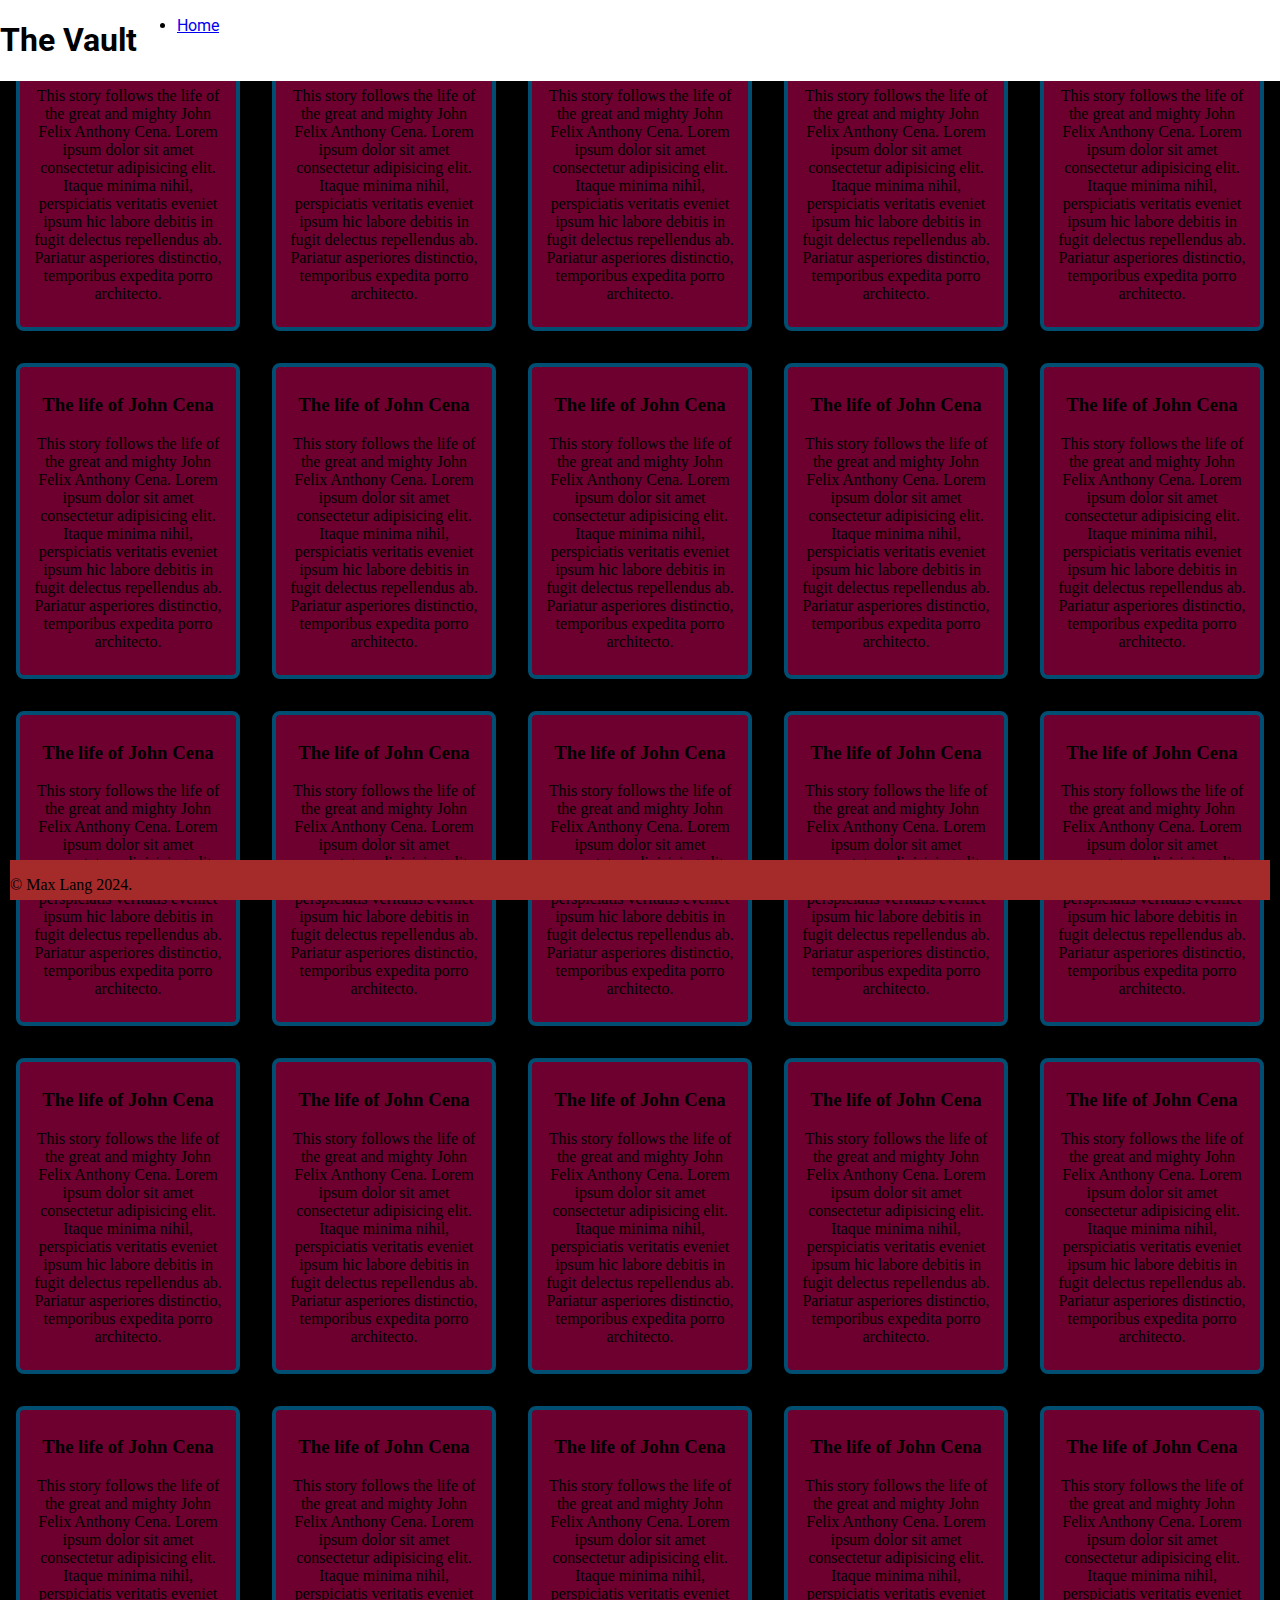
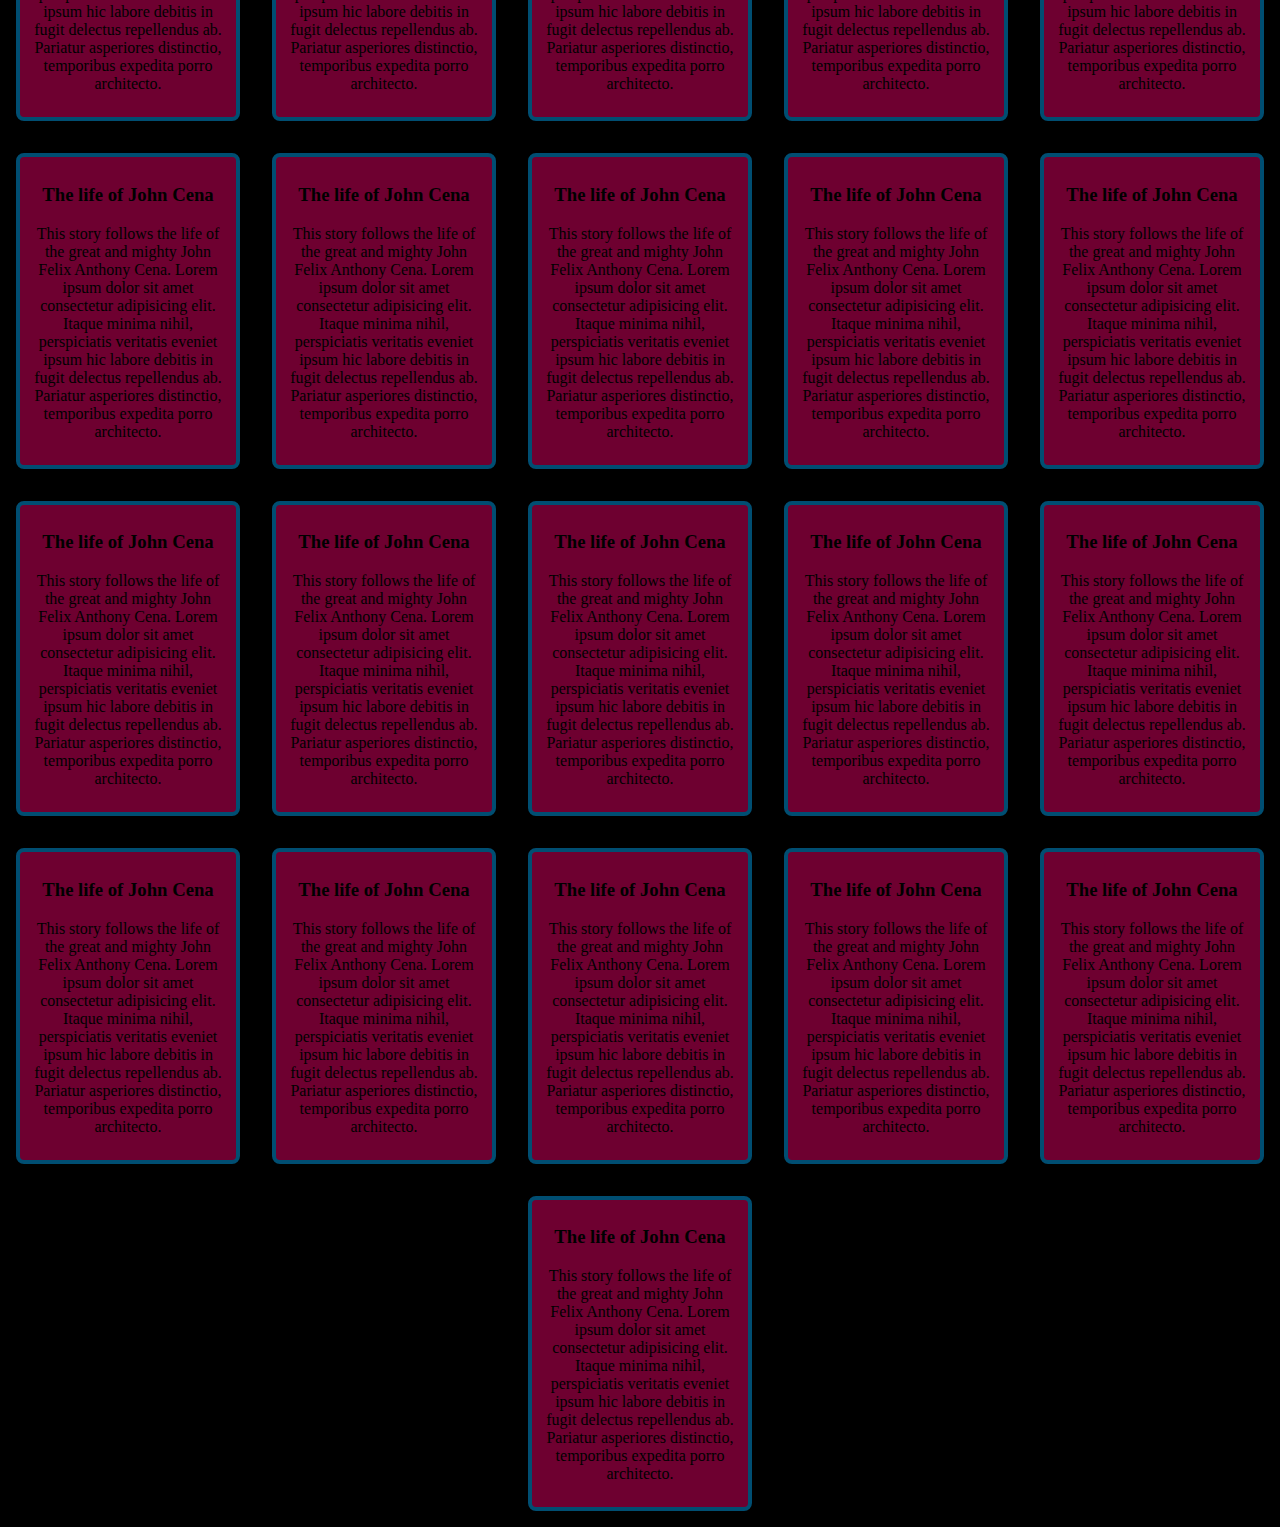
==== index.html @ 9f56d6c8 "SaveBot commit at 2024-07-19 13:29:18" ====
<!DOCTYPE html>
<html lang="en">
<head>
    <title>The Vault</title>
    <!--Favicon-->
    <link rel="icon" type="image/x-icon" href="favicon/favicon.ico">
    <!--CSS-->
    <link rel="stylesheet" type="text/css" href="style.css">
    <!--Javascript-->
    <script src="script.js"></script>

    <meta charset="UTF-8">
    <meta name="viewport" content="width=device-width, initial-scale=1.0">
    <!--Font stuff-->
    <link rel="preconnect" href="https://fonts.googleapis.com">
    <link rel="preconnect" href="https://fonts.gstatic.com" crossorigin>
    <link href="https://fonts.googleapis.com/css2?family=Roboto:ital,wght@0,100;0,300;0,400;0,500;0,700;0,900;1,100;1,300;1,400;1,500;1,700;1,900&display=swap" rel="stylesheet">
</head>
<body>
    <header id="header">
        <h1>The Vault</h1>
        <nav>
            <ul>
                <li><a href="#">Home</a></li>
            </ul>
        </nav>
    </header>
    <main>
        <div class="cover-container">
            <div class="cover">
                <h3>The life of John Cena</h3>
                <p>This story follows the life of the great and mighty John Felix Anthony Cena. Lorem ipsum dolor sit amet consectetur adipisicing elit. Itaque minima nihil, perspiciatis veritatis eveniet ipsum hic labore debitis in fugit delectus repellendus ab. Pariatur asperiores distinctio, temporibus expedita porro architecto.</p>
            </div>
            <div class="cover">
                <h3>The life of John Cena</h3>
                <p>This story follows the life of the great and mighty John Felix Anthony Cena. Lorem ipsum dolor sit amet consectetur adipisicing elit. Itaque minima nihil, perspiciatis veritatis eveniet ipsum hic labore debitis in fugit delectus repellendus ab. Pariatur asperiores distinctio, temporibus expedita porro architecto.</p>
            </div>
            <div class="cover">
                <h3>The life of John Cena</h3>
                <p>This story follows the life of the great and mighty John Felix Anthony Cena. Lorem ipsum dolor sit amet consectetur adipisicing elit. Itaque minima nihil, perspiciatis veritatis eveniet ipsum hic labore debitis in fugit delectus repellendus ab. Pariatur asperiores distinctio, temporibus expedita porro architecto.</p>
            </div>
            <div class="cover">
                <h3>The life of John Cena</h3>
                <p>This story follows the life of the great and mighty John Felix Anthony Cena. Lorem ipsum dolor sit amet consectetur adipisicing elit. Itaque minima nihil, perspiciatis veritatis eveniet ipsum hic labore debitis in fugit delectus repellendus ab. Pariatur asperiores distinctio, temporibus expedita porro architecto.</p>
            </div>
            <div class="cover">
                <h3>The life of John Cena</h3>
                <p>This story follows the life of the great and mighty John Felix Anthony Cena. Lorem ipsum dolor sit amet consectetur adipisicing elit. Itaque minima nihil, perspiciatis veritatis eveniet ipsum hic labore debitis in fugit delectus repellendus ab. Pariatur asperiores distinctio, temporibus expedita porro architecto.</p>
            </div>
            <div class="cover">
                <h3>The life of John Cena</h3>
                <p>This story follows the life of the great and mighty John Felix Anthony Cena. Lorem ipsum dolor sit amet consectetur adipisicing elit. Itaque minima nihil, perspiciatis veritatis eveniet ipsum hic labore debitis in fugit delectus repellendus ab. Pariatur asperiores distinctio, temporibus expedita porro architecto.</p>
            </div>
            <div class="cover">
                <h3>The life of John Cena</h3>
                <p>This story follows the life of the great and mighty John Felix Anthony Cena. Lorem ipsum dolor sit amet consectetur adipisicing elit. Itaque minima nihil, perspiciatis veritatis eveniet ipsum hic labore debitis in fugit delectus repellendus ab. Pariatur asperiores distinctio, temporibus expedita porro architecto.</p>
            </div>
            <div class="cover">
                <h3>The life of John Cena</h3>
                <p>This story follows the life of the great and mighty John Felix Anthony Cena. Lorem ipsum dolor sit amet consectetur adipisicing elit. Itaque minima nihil, perspiciatis veritatis eveniet ipsum hic labore debitis in fugit delectus repellendus ab. Pariatur asperiores distinctio, temporibus expedita porro architecto.</p>
            </div>
            <div class="cover">
                <h3>The life of John Cena</h3>
                <p>This story follows the life of the great and mighty John Felix Anthony Cena. Lorem ipsum dolor sit amet consectetur adipisicing elit. Itaque minima nihil, perspiciatis veritatis eveniet ipsum hic labore debitis in fugit delectus repellendus ab. Pariatur asperiores distinctio, temporibus expedita porro architecto.</p>
            </div>
            <div class="cover">
                <h3>The life of John Cena</h3>
                <p>This story follows the life of the great and mighty John Felix Anthony Cena. Lorem ipsum dolor sit amet consectetur adipisicing elit. Itaque minima nihil, perspiciatis veritatis eveniet ipsum hic labore debitis in fugit delectus repellendus ab. Pariatur asperiores distinctio, temporibus expedita porro architecto.</p>
            </div>
            <div class="cover">
                <h3>The life of John Cena</h3>
                <p>This story follows the life of the great and mighty John Felix Anthony Cena. Lorem ipsum dolor sit amet consectetur adipisicing elit. Itaque minima nihil, perspiciatis veritatis eveniet ipsum hic labore debitis in fugit delectus repellendus ab. Pariatur asperiores distinctio, temporibus expedita porro architecto.</p>
            </div>
            <div class="cover">
                <h3>The life of John Cena</h3>
                <p>This story follows the life of the great and mighty John Felix Anthony Cena. Lorem ipsum dolor sit amet consectetur adipisicing elit. Itaque minima nihil, perspiciatis veritatis eveniet ipsum hic labore debitis in fugit delectus repellendus ab. Pariatur asperiores distinctio, temporibus expedita porro architecto.</p>
            </div>
            <div class="cover">
                <h3>The life of John Cena</h3>
                <p>This story follows the life of the great and mighty John Felix Anthony Cena. Lorem ipsum dolor sit amet consectetur adipisicing elit. Itaque minima nihil, perspiciatis veritatis eveniet ipsum hic labore debitis in fugit delectus repellendus ab. Pariatur asperiores distinctio, temporibus expedita porro architecto.</p>
            </div>
            <div class="cover">
                <h3>The life of John Cena</h3>
                <p>This story follows the life of the great and mighty John Felix Anthony Cena. Lorem ipsum dolor sit amet consectetur adipisicing elit. Itaque minima nihil, perspiciatis veritatis eveniet ipsum hic labore debitis in fugit delectus repellendus ab. Pariatur asperiores distinctio, temporibus expedita porro architecto.</p>
            </div>
            <div class="cover">
                <h3>The life of John Cena</h3>
                <p>This story follows the life of the great and mighty John Felix Anthony Cena. Lorem ipsum dolor sit amet consectetur adipisicing elit. Itaque minima nihil, perspiciatis veritatis eveniet ipsum hic labore debitis in fugit delectus repellendus ab. Pariatur asperiores distinctio, temporibus expedita porro architecto.</p>
            </div>
            <div class="cover">
                <h3>The life of John Cena</h3>
                <p>This story follows the life of the great and mighty John Felix Anthony Cena. Lorem ipsum dolor sit amet consectetur adipisicing elit. Itaque minima nihil, perspiciatis veritatis eveniet ipsum hic labore debitis in fugit delectus repellendus ab. Pariatur asperiores distinctio, temporibus expedita porro architecto.</p>
            </div>
            <div class="cover">
                <h3>The life of John Cena</h3>
                <p>This story follows the life of the great and mighty John Felix Anthony Cena. Lorem ipsum dolor sit amet consectetur adipisicing elit. Itaque minima nihil, perspiciatis veritatis eveniet ipsum hic labore debitis in fugit delectus repellendus ab. Pariatur asperiores distinctio, temporibus expedita porro architecto.</p>
            </div>
            <div class="cover">
                <h3>The life of John Cena</h3>
                <p>This story follows the life of the great and mighty John Felix Anthony Cena. Lorem ipsum dolor sit amet consectetur adipisicing elit. Itaque minima nihil, perspiciatis veritatis eveniet ipsum hic labore debitis in fugit delectus repellendus ab. Pariatur asperiores distinctio, temporibus expedita porro architecto.</p>
            </div>
            <div class="cover">
                <h3>The life of John Cena</h3>
                <p>This story follows the life of the great and mighty John Felix Anthony Cena. Lorem ipsum dolor sit amet consectetur adipisicing elit. Itaque minima nihil, perspiciatis veritatis eveniet ipsum hic labore debitis in fugit delectus repellendus ab. Pariatur asperiores distinctio, temporibus expedita porro architecto.</p>
            </div>
            <div class="cover">
                <h3>The life of John Cena</h3>
                <p>This story follows the life of the great and mighty John Felix Anthony Cena. Lorem ipsum dolor sit amet consectetur adipisicing elit. Itaque minima nihil, perspiciatis veritatis eveniet ipsum hic labore debitis in fugit delectus repellendus ab. Pariatur asperiores distinctio, temporibus expedita porro architecto.</p>
            </div>
            <div class="cover">
                <h3>The life of John Cena</h3>
                <p>This story follows the life of the great and mighty John Felix Anthony Cena. Lorem ipsum dolor sit amet consectetur adipisicing elit. Itaque minima nihil, perspiciatis veritatis eveniet ipsum hic labore debitis in fugit delectus repellendus ab. Pariatur asperiores distinctio, temporibus expedita porro architecto.</p>
            </div>
            <div class="cover">
                <h3>The life of John Cena</h3>
                <p>This story follows the life of the great and mighty John Felix Anthony Cena. Lorem ipsum dolor sit amet consectetur adipisicing elit. Itaque minima nihil, perspiciatis veritatis eveniet ipsum hic labore debitis in fugit delectus repellendus ab. Pariatur asperiores distinctio, temporibus expedita porro architecto.</p>
            </div>
            <div class="cover">
                <h3>The life of John Cena</h3>
                <p>This story follows the life of the great and mighty John Felix Anthony Cena. Lorem ipsum dolor sit amet consectetur adipisicing elit. Itaque minima nihil, perspiciatis veritatis eveniet ipsum hic labore debitis in fugit delectus repellendus ab. Pariatur asperiores distinctio, temporibus expedita porro architecto.</p>
            </div>
            <div class="cover">
                <h3>The life of John Cena</h3>
                <p>This story follows the life of the great and mighty John Felix Anthony Cena. Lorem ipsum dolor sit amet consectetur adipisicing elit. Itaque minima nihil, perspiciatis veritatis eveniet ipsum hic labore debitis in fugit delectus repellendus ab. Pariatur asperiores distinctio, temporibus expedita porro architecto.</p>
            </div>
            <div class="cover">
                <h3>The life of John Cena</h3>
                <p>This story follows the life of the great and mighty John Felix Anthony Cena. Lorem ipsum dolor sit amet consectetur adipisicing elit. Itaque minima nihil, perspiciatis veritatis eveniet ipsum hic labore debitis in fugit delectus repellendus ab. Pariatur asperiores distinctio, temporibus expedita porro architecto.</p>
            </div>
            <div class="cover">
                <h3>The life of John Cena</h3>
                <p>This story follows the life of the great and mighty John Felix Anthony Cena. Lorem ipsum dolor sit amet consectetur adipisicing elit. Itaque minima nihil, perspiciatis veritatis eveniet ipsum hic labore debitis in fugit delectus repellendus ab. Pariatur asperiores distinctio, temporibus expedita porro architecto.</p>
            </div>
            <div class="cover">
                <h3>The life of John Cena</h3>
                <p>This story follows the life of the great and mighty John Felix Anthony Cena. Lorem ipsum dolor sit amet consectetur adipisicing elit. Itaque minima nihil, perspiciatis veritatis eveniet ipsum hic labore debitis in fugit delectus repellendus ab. Pariatur asperiores distinctio, temporibus expedita porro architecto.</p>
            </div>
            <div class="cover">
                <h3>The life of John Cena</h3>
                <p>This story follows the life of the great and mighty John Felix Anthony Cena. Lorem ipsum dolor sit amet consectetur adipisicing elit. Itaque minima nihil, perspiciatis veritatis eveniet ipsum hic labore debitis in fugit delectus repellendus ab. Pariatur asperiores distinctio, temporibus expedita porro architecto.</p>
            </div>
            <div class="cover">
                <h3>The life of John Cena</h3>
                <p>This story follows the life of the great and mighty John Felix Anthony Cena. Lorem ipsum dolor sit amet consectetur adipisicing elit. Itaque minima nihil, perspiciatis veritatis eveniet ipsum hic labore debitis in fugit delectus repellendus ab. Pariatur asperiores distinctio, temporibus expedita porro architecto.</p>
            </div>
            <div class="cover">
                <h3>The life of John Cena</h3>
                <p>This story follows the life of the great and mighty John Felix Anthony Cena. Lorem ipsum dolor sit amet consectetur adipisicing elit. Itaque minima nihil, perspiciatis veritatis eveniet ipsum hic labore debitis in fugit delectus repellendus ab. Pariatur asperiores distinctio, temporibus expedita porro architecto.</p>
            </div>
            <div class="cover">
                <h3>The life of John Cena</h3>
                <p>This story follows the life of the great and mighty John Felix Anthony Cena. Lorem ipsum dolor sit amet consectetur adipisicing elit. Itaque minima nihil, perspiciatis veritatis eveniet ipsum hic labore debitis in fugit delectus repellendus ab. Pariatur asperiores distinctio, temporibus expedita porro architecto.</p>
            </div>
            <div class="cover">
                <h3>The life of John Cena</h3>
                <p>This story follows the life of the great and mighty John Felix Anthony Cena. Lorem ipsum dolor sit amet consectetur adipisicing elit. Itaque minima nihil, perspiciatis veritatis eveniet ipsum hic labore debitis in fugit delectus repellendus ab. Pariatur asperiores distinctio, temporibus expedita porro architecto.</p>
            </div>
            <div class="cover">
                <h3>The life of John Cena</h3>
                <p>This story follows the life of the great and mighty John Felix Anthony Cena. Lorem ipsum dolor sit amet consectetur adipisicing elit. Itaque minima nihil, perspiciatis veritatis eveniet ipsum hic labore debitis in fugit delectus repellendus ab. Pariatur asperiores distinctio, temporibus expedita porro architecto.</p>
            </div>
            <div class="cover">
                <h3>The life of John Cena</h3>
                <p>This story follows the life of the great and mighty John Felix Anthony Cena. Lorem ipsum dolor sit amet consectetur adipisicing elit. Itaque minima nihil, perspiciatis veritatis eveniet ipsum hic labore debitis in fugit delectus repellendus ab. Pariatur asperiores distinctio, temporibus expedita porro architecto.</p>
            </div>
            <div class="cover">
                <h3>The life of John Cena</h3>
                <p>This story follows the life of the great and mighty John Felix Anthony Cena. Lorem ipsum dolor sit amet consectetur adipisicing elit. Itaque minima nihil, perspiciatis veritatis eveniet ipsum hic labore debitis in fugit delectus repellendus ab. Pariatur asperiores distinctio, temporibus expedita porro architecto.</p>
            </div>
            <div class="cover">
                <h3>The life of John Cena</h3>
                <p>This story follows the life of the great and mighty John Felix Anthony Cena. Lorem ipsum dolor sit amet consectetur adipisicing elit. Itaque minima nihil, perspiciatis veritatis eveniet ipsum hic labore debitis in fugit delectus repellendus ab. Pariatur asperiores distinctio, temporibus expedita porro architecto.</p>
            </div>
            <div class="cover">
                <h3>The life of John Cena</h3>
                <p>This story follows the life of the great and mighty John Felix Anthony Cena. Lorem ipsum dolor sit amet consectetur adipisicing elit. Itaque minima nihil, perspiciatis veritatis eveniet ipsum hic labore debitis in fugit delectus repellendus ab. Pariatur asperiores distinctio, temporibus expedita porro architecto.</p>
            </div>
            <div class="cover">
                <h3>The life of John Cena</h3>
                <p>This story follows the life of the great and mighty John Felix Anthony Cena. Lorem ipsum dolor sit amet consectetur adipisicing elit. Itaque minima nihil, perspiciatis veritatis eveniet ipsum hic labore debitis in fugit delectus repellendus ab. Pariatur asperiores distinctio, temporibus expedita porro architecto.</p>
            </div>
            <div class="cover">
                <h3>The life of John Cena</h3>
                <p>This story follows the life of the great and mighty John Felix Anthony Cena. Lorem ipsum dolor sit amet consectetur adipisicing elit. Itaque minima nihil, perspiciatis veritatis eveniet ipsum hic labore debitis in fugit delectus repellendus ab. Pariatur asperiores distinctio, temporibus expedita porro architecto.</p>
            </div>
            <div class="cover">
                <h3>The life of John Cena</h3>
                <p>This story follows the life of the great and mighty John Felix Anthony Cena. Lorem ipsum dolor sit amet consectetur adipisicing elit. Itaque minima nihil, perspiciatis veritatis eveniet ipsum hic labore debitis in fugit delectus repellendus ab. Pariatur asperiores distinctio, temporibus expedita porro architecto.</p>
            </div>
            <div class="cover">
                <h3>The life of John Cena</h3>
                <p>This story follows the life of the great and mighty John Felix Anthony Cena. Lorem ipsum dolor sit amet consectetur adipisicing elit. Itaque minima nihil, perspiciatis veritatis eveniet ipsum hic labore debitis in fugit delectus repellendus ab. Pariatur asperiores distinctio, temporibus expedita porro architecto.</p>
            </div>

        </div>
    </main>
    <footer>
        <p>© Max Lang 2024.</p>
    </footer>
</body>
</html>
---- style.css ----
body {
    background-color: black;
}

header {
    color: rgb(0, 0, 0);
    background: white;
    width: 100%;
    display: flex;
    font-family: "Roboto", sans-serif;
    font-weight: 400;
    font-style: normal;
    position: fixed;
    z-index: 10;
    margin: 0;
    padding: 0;
}

body {
    margin: 0;
    padding: 0;
}

.sticky {
    top: 0;
    width: 100%;
}

.cover-container {
    display: flex;
    flex-wrap: wrap;
    justify-content: center;
}

.cover {
    position: relative;
    background-color: rgb(110, 0, 48);
    padding: 8px;
    border: 4px solid rgb(0, 78, 114);
    border-radius: 8px;
    text-align: center;
    width: 200px;
    margin: 16px;
}

footer {
    position: fixed;
    background-color: brown;
    bottom: 0;
    left: 10px;
    right: 10px;
    height: 2.5rem;
    margin: 0;
    padding: 0;
}




/* Font stuff */
.roboto-thin {
    font-family: "Roboto", sans-serif;
    font-weight: 100;
    font-style: normal;
}

.roboto-light {
    font-family: "Roboto", sans-serif;
    font-weight: 300;
    font-style: normal;
}

.roboto-regular {
    font-family: "Roboto", sans-serif;
    font-weight: 400;
    font-style: normal;
}

.roboto-medium {
    font-family: "Roboto", sans-serif;
    font-weight: 500;
    font-style: normal;
}

.roboto-bold {
    font-family: "Roboto", sans-serif;
    font-weight: 700;
    font-style: normal;
}

.roboto-black {
    font-family: "Roboto", sans-serif;
    font-weight: 900;
    font-style: normal;
}

.roboto-thin-italic {
    font-family: "Roboto", sans-serif;
    font-weight: 100;
    font-style: italic;
}

.roboto-light-italic {
    font-family: "Roboto", sans-serif;
    font-weight: 300;
    font-style: italic;
}

.roboto-regular-italic {
    font-family: "Roboto", sans-serif;
    font-weight: 400;
    font-style: italic;
}

.roboto-medium-italic {
    font-family: "Roboto", sans-serif;
    font-weight: 500;
    font-style: italic;
}

.roboto-bold-italic {
    font-family: "Roboto", sans-serif;
    font-weight: 700;
    font-style: italic;
}

.roboto-black-italic {
    font-family: "Roboto", sans-serif;
    font-weight: 900;
    font-style: italic;
}
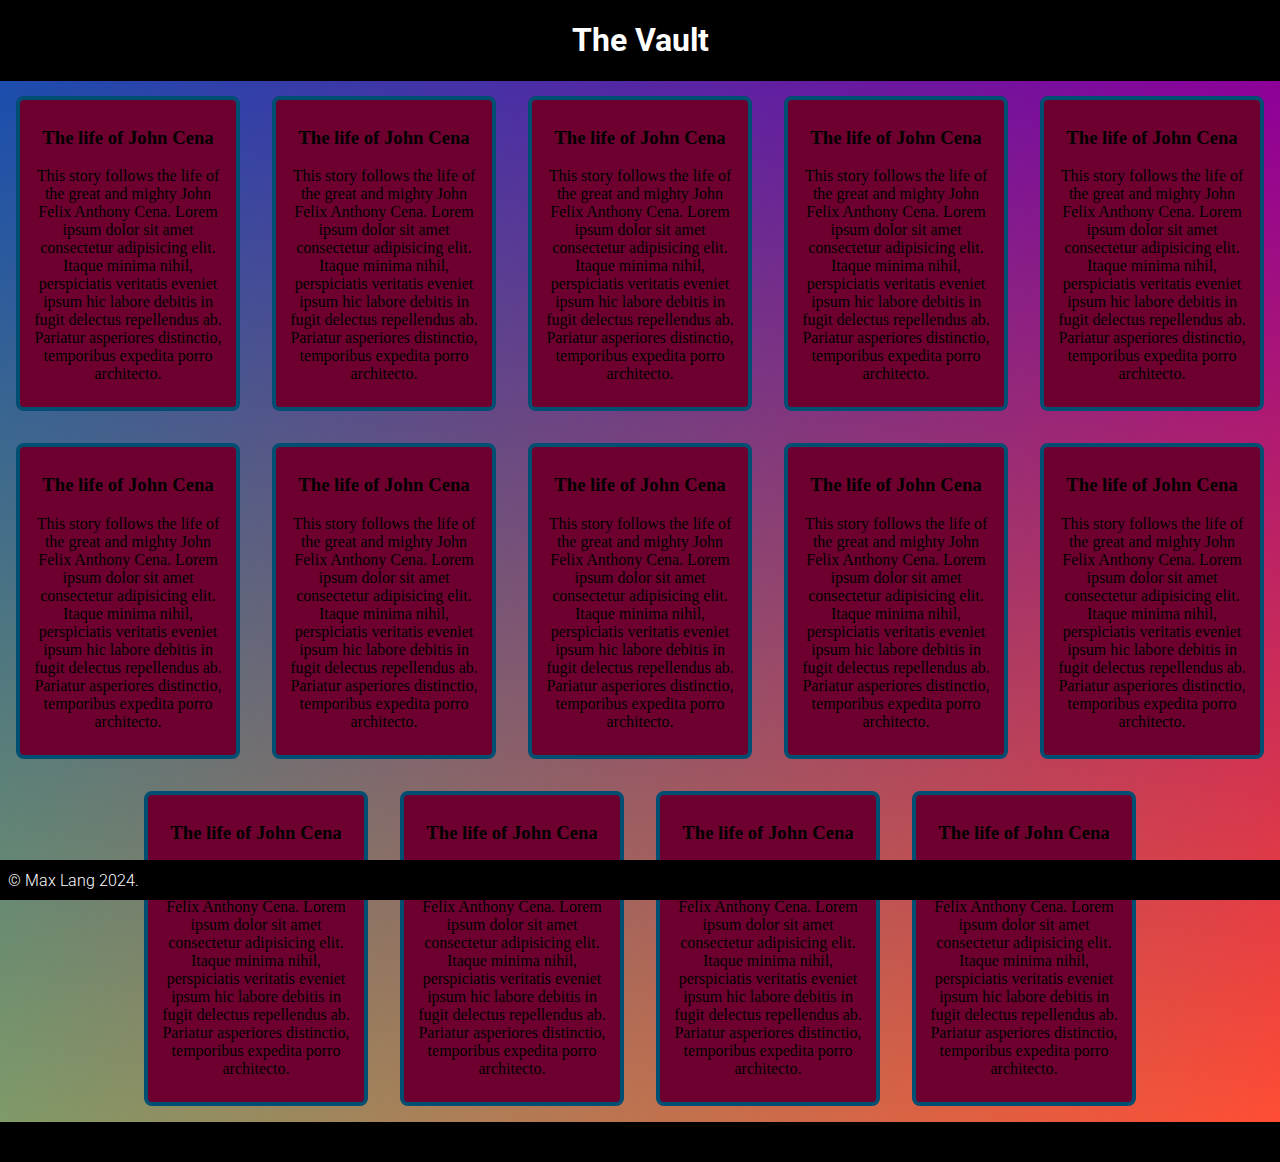
==== commit 1d55e012: "SaveBot commit at 2024-07-19 21:45:46" ====
--- a/index.html
+++ b/index.html
@@ -19,14 +19,9 @@
 <body>
     <header id="header">
         <h1>The Vault</h1>
-        <nav>
-            <ul>
-                <li><a href="#">Home</a></li>
-            </ul>
-        </nav>
     </header>
     <main>
-        <div class="cover-container">
+        <div class="cover-container colour-effect">
             <div class="cover">
                 <h3>The life of John Cena</h3>
                 <p>This story follows the life of the great and mighty John Felix Anthony Cena. Lorem ipsum dolor sit amet consectetur adipisicing elit. Itaque minima nihil, perspiciatis veritatis eveniet ipsum hic labore debitis in fugit delectus repellendus ab. Pariatur asperiores distinctio, temporibus expedita porro architecto.</p>
@@ -83,115 +78,7 @@
                 <h3>The life of John Cena</h3>
                 <p>This story follows the life of the great and mighty John Felix Anthony Cena. Lorem ipsum dolor sit amet consectetur adipisicing elit. Itaque minima nihil, perspiciatis veritatis eveniet ipsum hic labore debitis in fugit delectus repellendus ab. Pariatur asperiores distinctio, temporibus expedita porro architecto.</p>
             </div>
-            <div class="cover">
-                <h3>The life of John Cena</h3>
-                <p>This story follows the life of the great and mighty John Felix Anthony Cena. Lorem ipsum dolor sit amet consectetur adipisicing elit. Itaque minima nihil, perspiciatis veritatis eveniet ipsum hic labore debitis in fugit delectus repellendus ab. Pariatur asperiores distinctio, temporibus expedita porro architecto.</p>
-            </div>
-            <div class="cover">
-                <h3>The life of John Cena</h3>
-                <p>This story follows the life of the great and mighty John Felix Anthony Cena. Lorem ipsum dolor sit amet consectetur adipisicing elit. Itaque minima nihil, perspiciatis veritatis eveniet ipsum hic labore debitis in fugit delectus repellendus ab. Pariatur asperiores distinctio, temporibus expedita porro architecto.</p>
-            </div>
-            <div class="cover">
-                <h3>The life of John Cena</h3>
-                <p>This story follows the life of the great and mighty John Felix Anthony Cena. Lorem ipsum dolor sit amet consectetur adipisicing elit. Itaque minima nihil, perspiciatis veritatis eveniet ipsum hic labore debitis in fugit delectus repellendus ab. Pariatur asperiores distinctio, temporibus expedita porro architecto.</p>
-            </div>
-            <div class="cover">
-                <h3>The life of John Cena</h3>
-                <p>This story follows the life of the great and mighty John Felix Anthony Cena. Lorem ipsum dolor sit amet consectetur adipisicing elit. Itaque minima nihil, perspiciatis veritatis eveniet ipsum hic labore debitis in fugit delectus repellendus ab. Pariatur asperiores distinctio, temporibus expedita porro architecto.</p>
-            </div>
-            <div class="cover">
-                <h3>The life of John Cena</h3>
-                <p>This story follows the life of the great and mighty John Felix Anthony Cena. Lorem ipsum dolor sit amet consectetur adipisicing elit. Itaque minima nihil, perspiciatis veritatis eveniet ipsum hic labore debitis in fugit delectus repellendus ab. Pariatur asperiores distinctio, temporibus expedita porro architecto.</p>
-            </div>
-            <div class="cover">
-                <h3>The life of John Cena</h3>
-                <p>This story follows the life of the great and mighty John Felix Anthony Cena. Lorem ipsum dolor sit amet consectetur adipisicing elit. Itaque minima nihil, perspiciatis veritatis eveniet ipsum hic labore debitis in fugit delectus repellendus ab. Pariatur asperiores distinctio, temporibus expedita porro architecto.</p>
-            </div>
-            <div class="cover">
-                <h3>The life of John Cena</h3>
-                <p>This story follows the life of the great and mighty John Felix Anthony Cena. Lorem ipsum dolor sit amet consectetur adipisicing elit. Itaque minima nihil, perspiciatis veritatis eveniet ipsum hic labore debitis in fugit delectus repellendus ab. Pariatur asperiores distinctio, temporibus expedita porro architecto.</p>
-            </div>
-            <div class="cover">
-                <h3>The life of John Cena</h3>
-                <p>This story follows the life of the great and mighty John Felix Anthony Cena. Lorem ipsum dolor sit amet consectetur adipisicing elit. Itaque minima nihil, perspiciatis veritatis eveniet ipsum hic labore debitis in fugit delectus repellendus ab. Pariatur asperiores distinctio, temporibus expedita porro architecto.</p>
-            </div>
-            <div class="cover">
-                <h3>The life of John Cena</h3>
-                <p>This story follows the life of the great and mighty John Felix Anthony Cena. Lorem ipsum dolor sit amet consectetur adipisicing elit. Itaque minima nihil, perspiciatis veritatis eveniet ipsum hic labore debitis in fugit delectus repellendus ab. Pariatur asperiores distinctio, temporibus expedita porro architecto.</p>
-            </div>
-            <div class="cover">
-                <h3>The life of John Cena</h3>
-                <p>This story follows the life of the great and mighty John Felix Anthony Cena. Lorem ipsum dolor sit amet consectetur adipisicing elit. Itaque minima nihil, perspiciatis veritatis eveniet ipsum hic labore debitis in fugit delectus repellendus ab. Pariatur asperiores distinctio, temporibus expedita porro architecto.</p>
-            </div>
-            <div class="cover">
-                <h3>The life of John Cena</h3>
-                <p>This story follows the life of the great and mighty John Felix Anthony Cena. Lorem ipsum dolor sit amet consectetur adipisicing elit. Itaque minima nihil, perspiciatis veritatis eveniet ipsum hic labore debitis in fugit delectus repellendus ab. Pariatur asperiores distinctio, temporibus expedita porro architecto.</p>
-            </div>
-            <div class="cover">
-                <h3>The life of John Cena</h3>
-                <p>This story follows the life of the great and mighty John Felix Anthony Cena. Lorem ipsum dolor sit amet consectetur adipisicing elit. Itaque minima nihil, perspiciatis veritatis eveniet ipsum hic labore debitis in fugit delectus repellendus ab. Pariatur asperiores distinctio, temporibus expedita porro architecto.</p>
-            </div>
-            <div class="cover">
-                <h3>The life of John Cena</h3>
-                <p>This story follows the life of the great and mighty John Felix Anthony Cena. Lorem ipsum dolor sit amet consectetur adipisicing elit. Itaque minima nihil, perspiciatis veritatis eveniet ipsum hic labore debitis in fugit delectus repellendus ab. Pariatur asperiores distinctio, temporibus expedita porro architecto.</p>
-            </div>
-            <div class="cover">
-                <h3>The life of John Cena</h3>
-                <p>This story follows the life of the great and mighty John Felix Anthony Cena. Lorem ipsum dolor sit amet consectetur adipisicing elit. Itaque minima nihil, perspiciatis veritatis eveniet ipsum hic labore debitis in fugit delectus repellendus ab. Pariatur asperiores distinctio, temporibus expedita porro architecto.</p>
-            </div>
-            <div class="cover">
-                <h3>The life of John Cena</h3>
-                <p>This story follows the life of the great and mighty John Felix Anthony Cena. Lorem ipsum dolor sit amet consectetur adipisicing elit. Itaque minima nihil, perspiciatis veritatis eveniet ipsum hic labore debitis in fugit delectus repellendus ab. Pariatur asperiores distinctio, temporibus expedita porro architecto.</p>
-            </div>
-            <div class="cover">
-                <h3>The life of John Cena</h3>
-                <p>This story follows the life of the great and mighty John Felix Anthony Cena. Lorem ipsum dolor sit amet consectetur adipisicing elit. Itaque minima nihil, perspiciatis veritatis eveniet ipsum hic labore debitis in fugit delectus repellendus ab. Pariatur asperiores distinctio, temporibus expedita porro architecto.</p>
-            </div>
-            <div class="cover">
-                <h3>The life of John Cena</h3>
-                <p>This story follows the life of the great and mighty John Felix Anthony Cena. Lorem ipsum dolor sit amet consectetur adipisicing elit. Itaque minima nihil, perspiciatis veritatis eveniet ipsum hic labore debitis in fugit delectus repellendus ab. Pariatur asperiores distinctio, temporibus expedita porro architecto.</p>
-            </div>
-            <div class="cover">
-                <h3>The life of John Cena</h3>
-                <p>This story follows the life of the great and mighty John Felix Anthony Cena. Lorem ipsum dolor sit amet consectetur adipisicing elit. Itaque minima nihil, perspiciatis veritatis eveniet ipsum hic labore debitis in fugit delectus repellendus ab. Pariatur asperiores distinctio, temporibus expedita porro architecto.</p>
-            </div>
-            <div class="cover">
-                <h3>The life of John Cena</h3>
-                <p>This story follows the life of the great and mighty John Felix Anthony Cena. Lorem ipsum dolor sit amet consectetur adipisicing elit. Itaque minima nihil, perspiciatis veritatis eveniet ipsum hic labore debitis in fugit delectus repellendus ab. Pariatur asperiores distinctio, temporibus expedita porro architecto.</p>
-            </div>
-            <div class="cover">
-                <h3>The life of John Cena</h3>
-                <p>This story follows the life of the great and mighty John Felix Anthony Cena. Lorem ipsum dolor sit amet consectetur adipisicing elit. Itaque minima nihil, perspiciatis veritatis eveniet ipsum hic labore debitis in fugit delectus repellendus ab. Pariatur asperiores distinctio, temporibus expedita porro architecto.</p>
-            </div>
-            <div class="cover">
-                <h3>The life of John Cena</h3>
-                <p>This story follows the life of the great and mighty John Felix Anthony Cena. Lorem ipsum dolor sit amet consectetur adipisicing elit. Itaque minima nihil, perspiciatis veritatis eveniet ipsum hic labore debitis in fugit delectus repellendus ab. Pariatur asperiores distinctio, temporibus expedita porro architecto.</p>
-            </div>
-            <div class="cover">
-                <h3>The life of John Cena</h3>
-                <p>This story follows the life of the great and mighty John Felix Anthony Cena. Lorem ipsum dolor sit amet consectetur adipisicing elit. Itaque minima nihil, perspiciatis veritatis eveniet ipsum hic labore debitis in fugit delectus repellendus ab. Pariatur asperiores distinctio, temporibus expedita porro architecto.</p>
-            </div>
-            <div class="cover">
-                <h3>The life of John Cena</h3>
-                <p>This story follows the life of the great and mighty John Felix Anthony Cena. Lorem ipsum dolor sit amet consectetur adipisicing elit. Itaque minima nihil, perspiciatis veritatis eveniet ipsum hic labore debitis in fugit delectus repellendus ab. Pariatur asperiores distinctio, temporibus expedita porro architecto.</p>
-            </div>
-            <div class="cover">
-                <h3>The life of John Cena</h3>
-                <p>This story follows the life of the great and mighty John Felix Anthony Cena. Lorem ipsum dolor sit amet consectetur adipisicing elit. Itaque minima nihil, perspiciatis veritatis eveniet ipsum hic labore debitis in fugit delectus repellendus ab. Pariatur asperiores distinctio, temporibus expedita porro architecto.</p>
-            </div>
-            <div class="cover">
-                <h3>The life of John Cena</h3>
-                <p>This story follows the life of the great and mighty John Felix Anthony Cena. Lorem ipsum dolor sit amet consectetur adipisicing elit. Itaque minima nihil, perspiciatis veritatis eveniet ipsum hic labore debitis in fugit delectus repellendus ab. Pariatur asperiores distinctio, temporibus expedita porro architecto.</p>
-            </div>
-            <div class="cover">
-                <h3>The life of John Cena</h3>
-                <p>This story follows the life of the great and mighty John Felix Anthony Cena. Lorem ipsum dolor sit amet consectetur adipisicing elit. Itaque minima nihil, perspiciatis veritatis eveniet ipsum hic labore debitis in fugit delectus repellendus ab. Pariatur asperiores distinctio, temporibus expedita porro architecto.</p>
-            </div>
-            <div class="cover">
-                <h3>The life of John Cena</h3>
-                <p>This story follows the life of the great and mighty John Felix Anthony Cena. Lorem ipsum dolor sit amet consectetur adipisicing elit. Itaque minima nihil, perspiciatis veritatis eveniet ipsum hic labore debitis in fugit delectus repellendus ab. Pariatur asperiores distinctio, temporibus expedita porro architecto.</p>
-            </div>
-
+            
         </div>
     </main>
     <footer>
--- a/style.css
+++ b/style.css
@@ -1,10 +1,63 @@
+:root {
+    --footer-height: 40px;
+}
+
+
 body {
-    background-color: black;
+    background: black;
+    margin: 0;
+    padding: 0;
+    margin-top: 80px;
+    margin-bottom: var(--footer-height,40px);
+}
+/*
+@keyframes colour-change {
+    0% {
+        background:
+            linear-gradient(rgb(28, 0, 153), transparent),
+            linear-gradient(to top left, rgb(255, 0, 0), transparent),
+            linear-gradient(to top right, rgb(0, 154, 105), transparent);
+    }
+    50% {
+        background:
+            linear-gradient(rgb(0, 153, 25), transparent),
+            linear-gradient(to top left, rgb(255, 0, 0), transparent),
+            linear-gradient(to top right, rgb(0, 154, 105), transparent);
+    }
+    100% {
+        background:
+            linear-gradient(rgb(28, 0, 153), transparent),
+            linear-gradient(to top left, rgb(255, 0, 0), transparent),
+            linear-gradient(to top right, rgb(0, 154, 105), transparent);
+    }
+
+} */
+
+.colour-effect {
+    width: 100%;
+    height: 100%;
+    background-blend-mode: screen;
+    background:
+        linear-gradient(rgb(28, 0, 153), transparent),
+        linear-gradient(to top left, rgb(255, 0, 0), transparent),
+        linear-gradient(to top right, rgb(0, 154, 105), transparent);
+    /* animation-name: colour-change;
+    animation-duration: 4s;
+    animation-iteration-count: infinite; */
+}
+
+.cover-container {
+    display: flex;
+    flex-wrap: wrap;
+    justify-content: center;
 }
 
 header {
-    color: rgb(0, 0, 0);
-    background: white;
+    display: flex;
+    justify-content: center;
+    align-items: center;
+    color: rgb(255, 255, 255);
+    background: rgb(0, 0, 0);
     width: 100%;
     display: flex;
     font-family: "Roboto", sans-serif;
@@ -13,23 +66,7 @@
     position: fixed;
     z-index: 10;
     margin: 0;
-    padding: 0;
-}
-
-body {
-    margin: 0;
-    padding: 0;
-}
-
-.sticky {
-    top: 0;
-    width: 100%;
-}
-
-.cover-container {
-    display: flex;
-    flex-wrap: wrap;
-    justify-content: center;
+    inset: 0 0 auto 0;
 }
 
 .cover {
@@ -45,87 +82,34 @@
 
 footer {
     position: fixed;
-    background-color: brown;
+    background-color: rgb(0, 0, 0);
+    color: white;
     bottom: 0;
-    left: 10px;
-    right: 10px;
-    height: 2.5rem;
+    left: 0;
+    right: 0;
+    height: var(--footer-height,40px);
     margin: 0;
-    padding: 0;
-}
-
-
-
-
-/* Font stuff */
-.roboto-thin {
-    font-family: "Roboto", sans-serif;
-    font-weight: 100;
-    font-style: normal;
-}
-
-.roboto-light {
+    padding: 0 8px 0 8px;
+    display: flex;
+    align-items: center;
     font-family: "Roboto", sans-serif;
     font-weight: 300;
     font-style: normal;
 }
 
-.roboto-regular {
-    font-family: "Roboto", sans-serif;
-    font-weight: 400;
-    font-style: normal;
+.metaballs_container {
+    display: flex;
+    justify-content: center;
+    align-items: center;
+    position: absolute;
+    top: 0;
+    left: 0;
+    width: 100%;
+    height: 100%;
+    padding: 0;
+    margin: 0;
 }
 
-.roboto-medium {
-    font-family: "Roboto", sans-serif;
-    font-weight: 500;
-    font-style: normal;
-}
-
-.roboto-bold {
-    font-family: "Roboto", sans-serif;
-    font-weight: 700;
-    font-style: normal;
-}
-
-.roboto-black {
-    font-family: "Roboto", sans-serif;
-    font-weight: 900;
-    font-style: normal;
-}
-
-.roboto-thin-italic {
-    font-family: "Roboto", sans-serif;
-    font-weight: 100;
-    font-style: italic;
-}
-
-.roboto-light-italic {
-    font-family: "Roboto", sans-serif;
-    font-weight: 300;
-    font-style: italic;
-}
-
-.roboto-regular-italic {
-    font-family: "Roboto", sans-serif;
-    font-weight: 400;
-    font-style: italic;
-}
-
-.roboto-medium-italic {
-    font-family: "Roboto", sans-serif;
-    font-weight: 500;
-    font-style: italic;
-}
-
-.roboto-bold-italic {
-    font-family: "Roboto", sans-serif;
-    font-weight: 700;
-    font-style: italic;
-}
-
-.roboto-black-italic {
-    font-family: "Roboto", sans-serif;
-    font-weight: 900;
-    font-style: italic;
+.metaballs_canvas {
+    width: 100%;
 }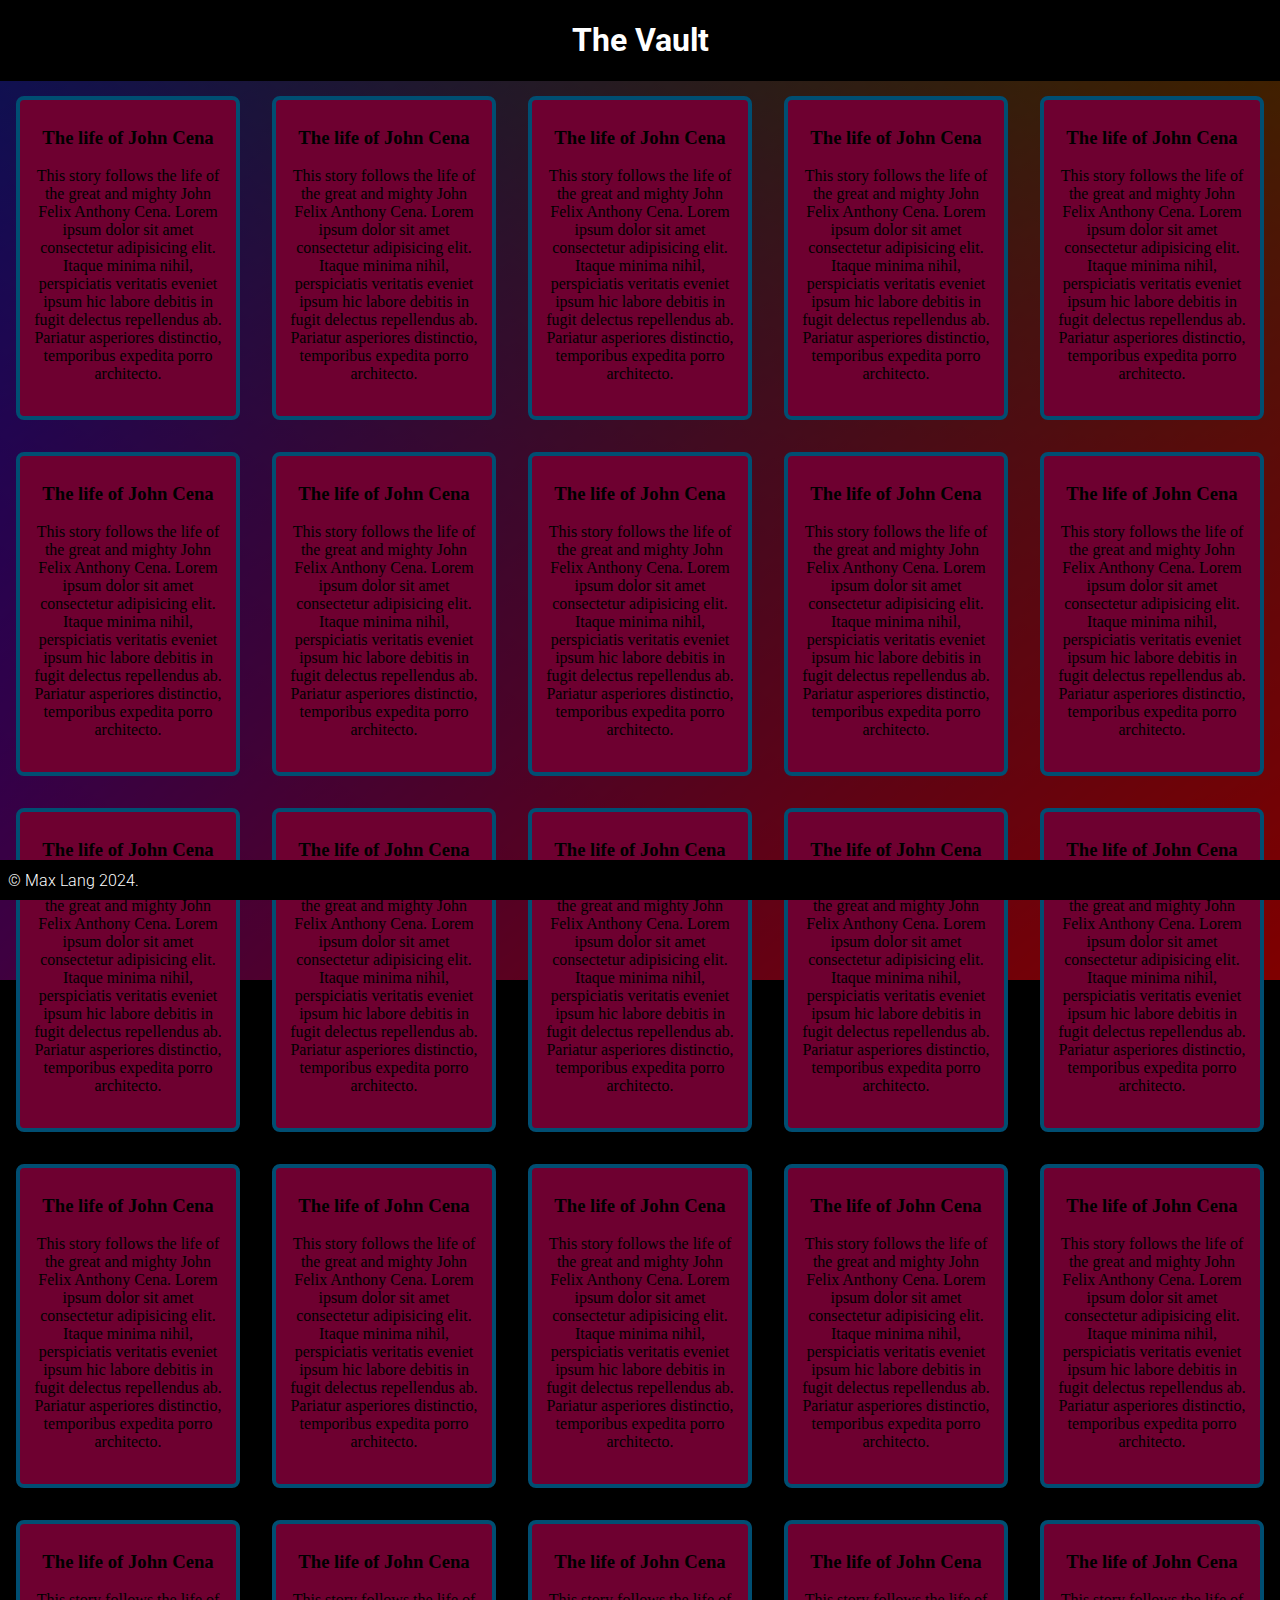
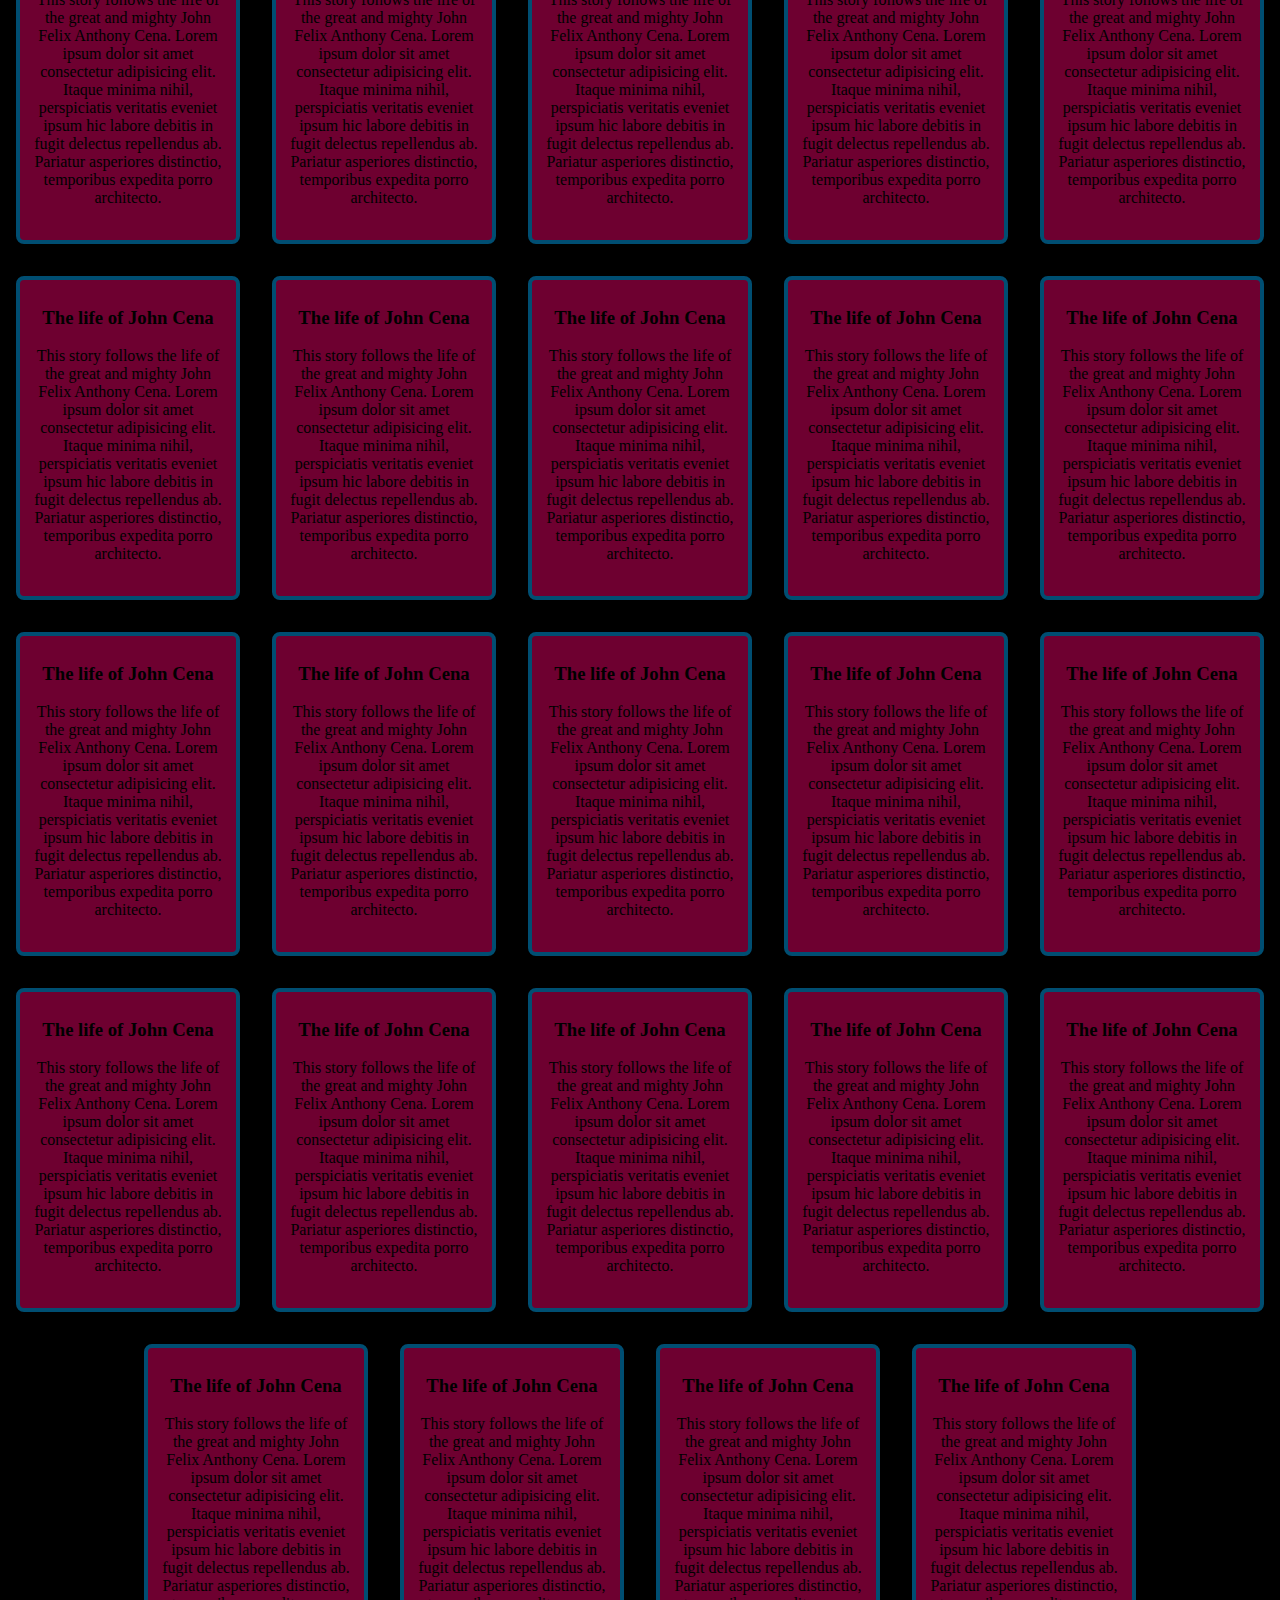
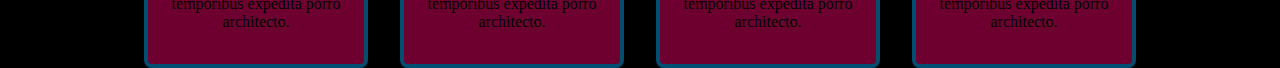
==== commit af8f3f77: "SaveBot commit at 2024-07-20 15:05:16" ====
--- a/index.html
+++ b/index.html
@@ -21,64 +21,187 @@
         <h1>The Vault</h1>
     </header>
     <main>
-        <div class="cover-container colour-effect">
-            <div class="cover">
-                <h3>The life of John Cena</h3>
-                <p>This story follows the life of the great and mighty John Felix Anthony Cena. Lorem ipsum dolor sit amet consectetur adipisicing elit. Itaque minima nihil, perspiciatis veritatis eveniet ipsum hic labore debitis in fugit delectus repellendus ab. Pariatur asperiores distinctio, temporibus expedita porro architecto.</p>
+        <div class="backgroundplacer">
+            <div class="background-primary"></div>
+            <div class="cover-container">
+                <div class="cover">
+                    <h3>The life of John Cena</h3>
+                    <p>This story follows the life of the great and mighty John Felix Anthony Cena. Lorem ipsum dolor sit amet consectetur adipisicing elit. Itaque minima nihil, perspiciatis veritatis eveniet ipsum hic labore debitis in fugit delectus repellendus ab. Pariatur asperiores distinctio, temporibus expedita porro architecto.</p>
+                </div>
+                <div class="cover">
+                    <h3>The life of John Cena</h3>
+                    <p>This story follows the life of the great and mighty John Felix Anthony Cena. Lorem ipsum dolor sit amet consectetur adipisicing elit. Itaque minima nihil, perspiciatis veritatis eveniet ipsum hic labore debitis in fugit delectus repellendus ab. Pariatur asperiores distinctio, temporibus expedita porro architecto.</p>
+                </div>
+                <div class="cover">
+                    <h3>The life of John Cena</h3>
+                    <p>This story follows the life of the great and mighty John Felix Anthony Cena. Lorem ipsum dolor sit amet consectetur adipisicing elit. Itaque minima nihil, perspiciatis veritatis eveniet ipsum hic labore debitis in fugit delectus repellendus ab. Pariatur asperiores distinctio, temporibus expedita porro architecto.</p>
+                </div>
+                <div class="cover">
+                    <h3>The life of John Cena</h3>
+                    <p>This story follows the life of the great and mighty John Felix Anthony Cena. Lorem ipsum dolor sit amet consectetur adipisicing elit. Itaque minima nihil, perspiciatis veritatis eveniet ipsum hic labore debitis in fugit delectus repellendus ab. Pariatur asperiores distinctio, temporibus expedita porro architecto.</p>
+                </div>
+                <div class="cover">
+                    <h3>The life of John Cena</h3>
+                    <p>This story follows the life of the great and mighty John Felix Anthony Cena. Lorem ipsum dolor sit amet consectetur adipisicing elit. Itaque minima nihil, perspiciatis veritatis eveniet ipsum hic labore debitis in fugit delectus repellendus ab. Pariatur asperiores distinctio, temporibus expedita porro architecto.</p>
+                </div>
+                <div class="cover">
+                    <h3>The life of John Cena</h3>
+                    <p>This story follows the life of the great and mighty John Felix Anthony Cena. Lorem ipsum dolor sit amet consectetur adipisicing elit. Itaque minima nihil, perspiciatis veritatis eveniet ipsum hic labore debitis in fugit delectus repellendus ab. Pariatur asperiores distinctio, temporibus expedita porro architecto.</p>
+                </div>
+                <div class="cover">
+                    <h3>The life of John Cena</h3>
+                    <p>This story follows the life of the great and mighty John Felix Anthony Cena. Lorem ipsum dolor sit amet consectetur adipisicing elit. Itaque minima nihil, perspiciatis veritatis eveniet ipsum hic labore debitis in fugit delectus repellendus ab. Pariatur asperiores distinctio, temporibus expedita porro architecto.</p>
+                </div>
+                <div class="cover">
+                    <h3>The life of John Cena</h3>
+                    <p>This story follows the life of the great and mighty John Felix Anthony Cena. Lorem ipsum dolor sit amet consectetur adipisicing elit. Itaque minima nihil, perspiciatis veritatis eveniet ipsum hic labore debitis in fugit delectus repellendus ab. Pariatur asperiores distinctio, temporibus expedita porro architecto.</p>
+                </div>
+                <div class="cover">
+                    <h3>The life of John Cena</h3>
+                    <p>This story follows the life of the great and mighty John Felix Anthony Cena. Lorem ipsum dolor sit amet consectetur adipisicing elit. Itaque minima nihil, perspiciatis veritatis eveniet ipsum hic labore debitis in fugit delectus repellendus ab. Pariatur asperiores distinctio, temporibus expedita porro architecto.</p>
+                </div>
+                <div class="cover">
+                    <h3>The life of John Cena</h3>
+                    <p>This story follows the life of the great and mighty John Felix Anthony Cena. Lorem ipsum dolor sit amet consectetur adipisicing elit. Itaque minima nihil, perspiciatis veritatis eveniet ipsum hic labore debitis in fugit delectus repellendus ab. Pariatur asperiores distinctio, temporibus expedita porro architecto.</p>
+                </div>
+                <div class="cover">
+                    <h3>The life of John Cena</h3>
+                    <p>This story follows the life of the great and mighty John Felix Anthony Cena. Lorem ipsum dolor sit amet consectetur adipisicing elit. Itaque minima nihil, perspiciatis veritatis eveniet ipsum hic labore debitis in fugit delectus repellendus ab. Pariatur asperiores distinctio, temporibus expedita porro architecto.</p>
+                </div>
+                <div class="cover">
+                    <h3>The life of John Cena</h3>
+                    <p>This story follows the life of the great and mighty John Felix Anthony Cena. Lorem ipsum dolor sit amet consectetur adipisicing elit. Itaque minima nihil, perspiciatis veritatis eveniet ipsum hic labore debitis in fugit delectus repellendus ab. Pariatur asperiores distinctio, temporibus expedita porro architecto.</p>
+                </div>
+                <div class="cover">
+                    <h3>The life of John Cena</h3>
+                    <p>This story follows the life of the great and mighty John Felix Anthony Cena. Lorem ipsum dolor sit amet consectetur adipisicing elit. Itaque minima nihil, perspiciatis veritatis eveniet ipsum hic labore debitis in fugit delectus repellendus ab. Pariatur asperiores distinctio, temporibus expedita porro architecto.</p>
+                </div>
+                <div class="cover">
+                    <h3>The life of John Cena</h3>
+                    <p>This story follows the life of the great and mighty John Felix Anthony Cena. Lorem ipsum dolor sit amet consectetur adipisicing elit. Itaque minima nihil, perspiciatis veritatis eveniet ipsum hic labore debitis in fugit delectus repellendus ab. Pariatur asperiores distinctio, temporibus expedita porro architecto.</p>
+                </div>
+                <div class="cover">
+                    <h3>The life of John Cena</h3>
+                    <p>This story follows the life of the great and mighty John Felix Anthony Cena. Lorem ipsum dolor sit amet consectetur adipisicing elit. Itaque minima nihil, perspiciatis veritatis eveniet ipsum hic labore debitis in fugit delectus repellendus ab. Pariatur asperiores distinctio, temporibus expedita porro architecto.</p>
+                </div>
+                <div class="cover">
+                    <h3>The life of John Cena</h3>
+                    <p>This story follows the life of the great and mighty John Felix Anthony Cena. Lorem ipsum dolor sit amet consectetur adipisicing elit. Itaque minima nihil, perspiciatis veritatis eveniet ipsum hic labore debitis in fugit delectus repellendus ab. Pariatur asperiores distinctio, temporibus expedita porro architecto.</p>
+                </div>
+                <div class="cover">
+                    <h3>The life of John Cena</h3>
+                    <p>This story follows the life of the great and mighty John Felix Anthony Cena. Lorem ipsum dolor sit amet consectetur adipisicing elit. Itaque minima nihil, perspiciatis veritatis eveniet ipsum hic labore debitis in fugit delectus repellendus ab. Pariatur asperiores distinctio, temporibus expedita porro architecto.</p>
+                </div>
+                <div class="cover">
+                    <h3>The life of John Cena</h3>
+                    <p>This story follows the life of the great and mighty John Felix Anthony Cena. Lorem ipsum dolor sit amet consectetur adipisicing elit. Itaque minima nihil, perspiciatis veritatis eveniet ipsum hic labore debitis in fugit delectus repellendus ab. Pariatur asperiores distinctio, temporibus expedita porro architecto.</p>
+                </div>
+                <div class="cover">
+                    <h3>The life of John Cena</h3>
+                    <p>This story follows the life of the great and mighty John Felix Anthony Cena. Lorem ipsum dolor sit amet consectetur adipisicing elit. Itaque minima nihil, perspiciatis veritatis eveniet ipsum hic labore debitis in fugit delectus repellendus ab. Pariatur asperiores distinctio, temporibus expedita porro architecto.</p>
+                </div>
+                <div class="cover">
+                    <h3>The life of John Cena</h3>
+                    <p>This story follows the life of the great and mighty John Felix Anthony Cena. Lorem ipsum dolor sit amet consectetur adipisicing elit. Itaque minima nihil, perspiciatis veritatis eveniet ipsum hic labore debitis in fugit delectus repellendus ab. Pariatur asperiores distinctio, temporibus expedita porro architecto.</p>
+                </div>
+                <div class="cover">
+                    <h3>The life of John Cena</h3>
+                    <p>This story follows the life of the great and mighty John Felix Anthony Cena. Lorem ipsum dolor sit amet consectetur adipisicing elit. Itaque minima nihil, perspiciatis veritatis eveniet ipsum hic labore debitis in fugit delectus repellendus ab. Pariatur asperiores distinctio, temporibus expedita porro architecto.</p>
+                </div>
+                <div class="cover">
+                    <h3>The life of John Cena</h3>
+                    <p>This story follows the life of the great and mighty John Felix Anthony Cena. Lorem ipsum dolor sit amet consectetur adipisicing elit. Itaque minima nihil, perspiciatis veritatis eveniet ipsum hic labore debitis in fugit delectus repellendus ab. Pariatur asperiores distinctio, temporibus expedita porro architecto.</p>
+                </div>
+                <div class="cover">
+                    <h3>The life of John Cena</h3>
+                    <p>This story follows the life of the great and mighty John Felix Anthony Cena. Lorem ipsum dolor sit amet consectetur adipisicing elit. Itaque minima nihil, perspiciatis veritatis eveniet ipsum hic labore debitis in fugit delectus repellendus ab. Pariatur asperiores distinctio, temporibus expedita porro architecto.</p>
+                </div>
+                <div class="cover">
+                    <h3>The life of John Cena</h3>
+                    <p>This story follows the life of the great and mighty John Felix Anthony Cena. Lorem ipsum dolor sit amet consectetur adipisicing elit. Itaque minima nihil, perspiciatis veritatis eveniet ipsum hic labore debitis in fugit delectus repellendus ab. Pariatur asperiores distinctio, temporibus expedita porro architecto.</p>
+                </div>
+                <div class="cover">
+                    <h3>The life of John Cena</h3>
+                    <p>This story follows the life of the great and mighty John Felix Anthony Cena. Lorem ipsum dolor sit amet consectetur adipisicing elit. Itaque minima nihil, perspiciatis veritatis eveniet ipsum hic labore debitis in fugit delectus repellendus ab. Pariatur asperiores distinctio, temporibus expedita porro architecto.</p>
+                </div>
+                <div class="cover">
+                    <h3>The life of John Cena</h3>
+                    <p>This story follows the life of the great and mighty John Felix Anthony Cena. Lorem ipsum dolor sit amet consectetur adipisicing elit. Itaque minima nihil, perspiciatis veritatis eveniet ipsum hic labore debitis in fugit delectus repellendus ab. Pariatur asperiores distinctio, temporibus expedita porro architecto.</p>
+                </div>
+                <div class="cover">
+                    <h3>The life of John Cena</h3>
+                    <p>This story follows the life of the great and mighty John Felix Anthony Cena. Lorem ipsum dolor sit amet consectetur adipisicing elit. Itaque minima nihil, perspiciatis veritatis eveniet ipsum hic labore debitis in fugit delectus repellendus ab. Pariatur asperiores distinctio, temporibus expedita porro architecto.</p>
+                </div>
+                <div class="cover">
+                    <h3>The life of John Cena</h3>
+                    <p>This story follows the life of the great and mighty John Felix Anthony Cena. Lorem ipsum dolor sit amet consectetur adipisicing elit. Itaque minima nihil, perspiciatis veritatis eveniet ipsum hic labore debitis in fugit delectus repellendus ab. Pariatur asperiores distinctio, temporibus expedita porro architecto.</p>
+                </div>
+                <div class="cover">
+                    <h3>The life of John Cena</h3>
+                    <p>This story follows the life of the great and mighty John Felix Anthony Cena. Lorem ipsum dolor sit amet consectetur adipisicing elit. Itaque minima nihil, perspiciatis veritatis eveniet ipsum hic labore debitis in fugit delectus repellendus ab. Pariatur asperiores distinctio, temporibus expedita porro architecto.</p>
+                </div>
+                <div class="cover">
+                    <h3>The life of John Cena</h3>
+                    <p>This story follows the life of the great and mighty John Felix Anthony Cena. Lorem ipsum dolor sit amet consectetur adipisicing elit. Itaque minima nihil, perspiciatis veritatis eveniet ipsum hic labore debitis in fugit delectus repellendus ab. Pariatur asperiores distinctio, temporibus expedita porro architecto.</p>
+                </div>
+                <div class="cover">
+                    <h3>The life of John Cena</h3>
+                    <p>This story follows the life of the great and mighty John Felix Anthony Cena. Lorem ipsum dolor sit amet consectetur adipisicing elit. Itaque minima nihil, perspiciatis veritatis eveniet ipsum hic labore debitis in fugit delectus repellendus ab. Pariatur asperiores distinctio, temporibus expedita porro architecto.</p>
+                </div>
+                <div class="cover">
+                    <h3>The life of John Cena</h3>
+                    <p>This story follows the life of the great and mighty John Felix Anthony Cena. Lorem ipsum dolor sit amet consectetur adipisicing elit. Itaque minima nihil, perspiciatis veritatis eveniet ipsum hic labore debitis in fugit delectus repellendus ab. Pariatur asperiores distinctio, temporibus expedita porro architecto.</p>
+                </div>
+                <div class="cover">
+                    <h3>The life of John Cena</h3>
+                    <p>This story follows the life of the great and mighty John Felix Anthony Cena. Lorem ipsum dolor sit amet consectetur adipisicing elit. Itaque minima nihil, perspiciatis veritatis eveniet ipsum hic labore debitis in fugit delectus repellendus ab. Pariatur asperiores distinctio, temporibus expedita porro architecto.</p>
+                </div>
+                <div class="cover">
+                    <h3>The life of John Cena</h3>
+                    <p>This story follows the life of the great and mighty John Felix Anthony Cena. Lorem ipsum dolor sit amet consectetur adipisicing elit. Itaque minima nihil, perspiciatis veritatis eveniet ipsum hic labore debitis in fugit delectus repellendus ab. Pariatur asperiores distinctio, temporibus expedita porro architecto.</p>
+                </div>
+                <div class="cover">
+                    <h3>The life of John Cena</h3>
+                    <p>This story follows the life of the great and mighty John Felix Anthony Cena. Lorem ipsum dolor sit amet consectetur adipisicing elit. Itaque minima nihil, perspiciatis veritatis eveniet ipsum hic labore debitis in fugit delectus repellendus ab. Pariatur asperiores distinctio, temporibus expedita porro architecto.</p>
+                </div>
+                <div class="cover">
+                    <h3>The life of John Cena</h3>
+                    <p>This story follows the life of the great and mighty John Felix Anthony Cena. Lorem ipsum dolor sit amet consectetur adipisicing elit. Itaque minima nihil, perspiciatis veritatis eveniet ipsum hic labore debitis in fugit delectus repellendus ab. Pariatur asperiores distinctio, temporibus expedita porro architecto.</p>
+                </div>
+                <div class="cover">
+                    <h3>The life of John Cena</h3>
+                    <p>This story follows the life of the great and mighty John Felix Anthony Cena. Lorem ipsum dolor sit amet consectetur adipisicing elit. Itaque minima nihil, perspiciatis veritatis eveniet ipsum hic labore debitis in fugit delectus repellendus ab. Pariatur asperiores distinctio, temporibus expedita porro architecto.</p>
+                </div>
+                <div class="cover">
+                    <h3>The life of John Cena</h3>
+                    <p>This story follows the life of the great and mighty John Felix Anthony Cena. Lorem ipsum dolor sit amet consectetur adipisicing elit. Itaque minima nihil, perspiciatis veritatis eveniet ipsum hic labore debitis in fugit delectus repellendus ab. Pariatur asperiores distinctio, temporibus expedita porro architecto.</p>
+                </div>
+                <div class="cover">
+                    <h3>The life of John Cena</h3>
+                    <p>This story follows the life of the great and mighty John Felix Anthony Cena. Lorem ipsum dolor sit amet consectetur adipisicing elit. Itaque minima nihil, perspiciatis veritatis eveniet ipsum hic labore debitis in fugit delectus repellendus ab. Pariatur asperiores distinctio, temporibus expedita porro architecto.</p>
+                </div>
+                <div class="cover">
+                    <h3>The life of John Cena</h3>
+                    <p>This story follows the life of the great and mighty John Felix Anthony Cena. Lorem ipsum dolor sit amet consectetur adipisicing elit. Itaque minima nihil, perspiciatis veritatis eveniet ipsum hic labore debitis in fugit delectus repellendus ab. Pariatur asperiores distinctio, temporibus expedita porro architecto.</p>
+                </div>
+                <div class="cover">
+                    <h3>The life of John Cena</h3>
+                    <p>This story follows the life of the great and mighty John Felix Anthony Cena. Lorem ipsum dolor sit amet consectetur adipisicing elit. Itaque minima nihil, perspiciatis veritatis eveniet ipsum hic labore debitis in fugit delectus repellendus ab. Pariatur asperiores distinctio, temporibus expedita porro architecto.</p>
+                </div>
+                <div class="cover">
+                    <h3>The life of John Cena</h3>
+                    <p>This story follows the life of the great and mighty John Felix Anthony Cena. Lorem ipsum dolor sit amet consectetur adipisicing elit. Itaque minima nihil, perspiciatis veritatis eveniet ipsum hic labore debitis in fugit delectus repellendus ab. Pariatur asperiores distinctio, temporibus expedita porro architecto.</p>
+                </div>
+                <div class="cover">
+                    <h3>The life of John Cena</h3>
+                    <p>This story follows the life of the great and mighty John Felix Anthony Cena. Lorem ipsum dolor sit amet consectetur adipisicing elit. Itaque minima nihil, perspiciatis veritatis eveniet ipsum hic labore debitis in fugit delectus repellendus ab. Pariatur asperiores distinctio, temporibus expedita porro architecto.</p>
+                </div>
+                <div class="cover">
+                    <h3>The life of John Cena</h3>
+                    <p>This story follows the life of the great and mighty John Felix Anthony Cena. Lorem ipsum dolor sit amet consectetur adipisicing elit. Itaque minima nihil, perspiciatis veritatis eveniet ipsum hic labore debitis in fugit delectus repellendus ab. Pariatur asperiores distinctio, temporibus expedita porro architecto.</p>
+                </div>
+
             </div>
-            <div class="cover">
-                <h3>The life of John Cena</h3>
-                <p>This story follows the life of the great and mighty John Felix Anthony Cena. Lorem ipsum dolor sit amet consectetur adipisicing elit. Itaque minima nihil, perspiciatis veritatis eveniet ipsum hic labore debitis in fugit delectus repellendus ab. Pariatur asperiores distinctio, temporibus expedita porro architecto.</p>
-            </div>
-            <div class="cover">
-                <h3>The life of John Cena</h3>
-                <p>This story follows the life of the great and mighty John Felix Anthony Cena. Lorem ipsum dolor sit amet consectetur adipisicing elit. Itaque minima nihil, perspiciatis veritatis eveniet ipsum hic labore debitis in fugit delectus repellendus ab. Pariatur asperiores distinctio, temporibus expedita porro architecto.</p>
-            </div>
-            <div class="cover">
-                <h3>The life of John Cena</h3>
-                <p>This story follows the life of the great and mighty John Felix Anthony Cena. Lorem ipsum dolor sit amet consectetur adipisicing elit. Itaque minima nihil, perspiciatis veritatis eveniet ipsum hic labore debitis in fugit delectus repellendus ab. Pariatur asperiores distinctio, temporibus expedita porro architecto.</p>
-            </div>
-            <div class="cover">
-                <h3>The life of John Cena</h3>
-                <p>This story follows the life of the great and mighty John Felix Anthony Cena. Lorem ipsum dolor sit amet consectetur adipisicing elit. Itaque minima nihil, perspiciatis veritatis eveniet ipsum hic labore debitis in fugit delectus repellendus ab. Pariatur asperiores distinctio, temporibus expedita porro architecto.</p>
-            </div>
-            <div class="cover">
-                <h3>The life of John Cena</h3>
-                <p>This story follows the life of the great and mighty John Felix Anthony Cena. Lorem ipsum dolor sit amet consectetur adipisicing elit. Itaque minima nihil, perspiciatis veritatis eveniet ipsum hic labore debitis in fugit delectus repellendus ab. Pariatur asperiores distinctio, temporibus expedita porro architecto.</p>
-            </div>
-            <div class="cover">
-                <h3>The life of John Cena</h3>
-                <p>This story follows the life of the great and mighty John Felix Anthony Cena. Lorem ipsum dolor sit amet consectetur adipisicing elit. Itaque minima nihil, perspiciatis veritatis eveniet ipsum hic labore debitis in fugit delectus repellendus ab. Pariatur asperiores distinctio, temporibus expedita porro architecto.</p>
-            </div>
-            <div class="cover">
-                <h3>The life of John Cena</h3>
-                <p>This story follows the life of the great and mighty John Felix Anthony Cena. Lorem ipsum dolor sit amet consectetur adipisicing elit. Itaque minima nihil, perspiciatis veritatis eveniet ipsum hic labore debitis in fugit delectus repellendus ab. Pariatur asperiores distinctio, temporibus expedita porro architecto.</p>
-            </div>
-            <div class="cover">
-                <h3>The life of John Cena</h3>
-                <p>This story follows the life of the great and mighty John Felix Anthony Cena. Lorem ipsum dolor sit amet consectetur adipisicing elit. Itaque minima nihil, perspiciatis veritatis eveniet ipsum hic labore debitis in fugit delectus repellendus ab. Pariatur asperiores distinctio, temporibus expedita porro architecto.</p>
-            </div>
-            <div class="cover">
-                <h3>The life of John Cena</h3>
-                <p>This story follows the life of the great and mighty John Felix Anthony Cena. Lorem ipsum dolor sit amet consectetur adipisicing elit. Itaque minima nihil, perspiciatis veritatis eveniet ipsum hic labore debitis in fugit delectus repellendus ab. Pariatur asperiores distinctio, temporibus expedita porro architecto.</p>
-            </div>
-            <div class="cover">
-                <h3>The life of John Cena</h3>
-                <p>This story follows the life of the great and mighty John Felix Anthony Cena. Lorem ipsum dolor sit amet consectetur adipisicing elit. Itaque minima nihil, perspiciatis veritatis eveniet ipsum hic labore debitis in fugit delectus repellendus ab. Pariatur asperiores distinctio, temporibus expedita porro architecto.</p>
-            </div>
-            <div class="cover">
-                <h3>The life of John Cena</h3>
-                <p>This story follows the life of the great and mighty John Felix Anthony Cena. Lorem ipsum dolor sit amet consectetur adipisicing elit. Itaque minima nihil, perspiciatis veritatis eveniet ipsum hic labore debitis in fugit delectus repellendus ab. Pariatur asperiores distinctio, temporibus expedita porro architecto.</p>
-            </div>
-            <div class="cover">
-                <h3>The life of John Cena</h3>
-                <p>This story follows the life of the great and mighty John Felix Anthony Cena. Lorem ipsum dolor sit amet consectetur adipisicing elit. Itaque minima nihil, perspiciatis veritatis eveniet ipsum hic labore debitis in fugit delectus repellendus ab. Pariatur asperiores distinctio, temporibus expedita porro architecto.</p>
-            </div>
-            <div class="cover">
-                <h3>The life of John Cena</h3>
-                <p>This story follows the life of the great and mighty John Felix Anthony Cena. Lorem ipsum dolor sit amet consectetur adipisicing elit. Itaque minima nihil, perspiciatis veritatis eveniet ipsum hic labore debitis in fugit delectus repellendus ab. Pariatur asperiores distinctio, temporibus expedita porro architecto.</p>
-            </div>
-            
         </div>
     </main>
     <footer>
--- a/style.css
+++ b/style.css
@@ -2,54 +2,9 @@
     --footer-height: 40px;
 }
 
-
-body {
-    background: black;
-    margin: 0;
-    padding: 0;
-    margin-top: 80px;
-    margin-bottom: var(--footer-height,40px);
-}
-/*
-@keyframes colour-change {
-    0% {
-        background:
-            linear-gradient(rgb(28, 0, 153), transparent),
-            linear-gradient(to top left, rgb(255, 0, 0), transparent),
-            linear-gradient(to top right, rgb(0, 154, 105), transparent);
-    }
-    50% {
-        background:
-            linear-gradient(rgb(0, 153, 25), transparent),
-            linear-gradient(to top left, rgb(255, 0, 0), transparent),
-            linear-gradient(to top right, rgb(0, 154, 105), transparent);
-    }
-    100% {
-        background:
-            linear-gradient(rgb(28, 0, 153), transparent),
-            linear-gradient(to top left, rgb(255, 0, 0), transparent),
-            linear-gradient(to top right, rgb(0, 154, 105), transparent);
-    }
-
-} */
-
-.colour-effect {
+html,body,main {
     width: 100%;
     height: 100%;
-    background-blend-mode: screen;
-    background:
-        linear-gradient(rgb(28, 0, 153), transparent),
-        linear-gradient(to top left, rgb(255, 0, 0), transparent),
-        linear-gradient(to top right, rgb(0, 154, 105), transparent);
-    /* animation-name: colour-change;
-    animation-duration: 4s;
-    animation-iteration-count: infinite; */
-}
-
-.cover-container {
-    display: flex;
-    flex-wrap: wrap;
-    justify-content: center;
 }
 
 header {
@@ -69,16 +24,14 @@
     inset: 0 0 auto 0;
 }
 
-.cover {
-    position: relative;
-    background-color: rgb(110, 0, 48);
-    padding: 8px;
-    border: 4px solid rgb(0, 78, 114);
-    border-radius: 8px;
-    text-align: center;
-    width: 200px;
-    margin: 16px;
+body {
+    background: black;
+    margin: 0;
+    padding: 0;
+    margin-top: 80px;
+    margin-bottom: var(--footer-height,40px);
 }
+
 
 footer {
     position: fixed;
@@ -97,19 +50,68 @@
     font-style: normal;
 }
 
-.metaballs_container {
+.backgroundplacer {
     display: flex;
+    flex-wrap: wrap;
     justify-content: center;
-    align-items: center;
-    position: absolute;
-    top: 0;
-    left: 0;
+    position: relative;
     width: 100%;
     height: 100%;
-    padding: 0;
-    margin: 0;
 }
 
-.metaballs_canvas {
+.cover-container {
+    background-blend-mode: screen;
     width: 100%;
-}+    height: 100%;
+    display: flex;
+    flex-wrap: wrap;
+    justify-content: center;
+    position: relative;
+}
+
+.background-primary {
+    opacity: 0.5;
+    position: absolute;
+    display: block;
+    margin: 0;
+    width: 100%;
+    height: 100%;
+    background-image:
+        linear-gradient(to top left, red, transparent),
+        linear-gradient(to top right, blue, transparent),
+        linear-gradient(to bottom left,green,transparent),
+        linear-gradient(to bottom right, purple, transparent);
+}
+
+.cover {
+    position: relative;
+    background-color: rgb(110, 0, 48);
+    padding: 8px;
+    border: 4px solid rgb(0, 78, 114);
+    border-radius: 8px;
+    text-align: center;
+    width: 200px;
+    height: 300px;
+    margin: 16px;
+    overflow: hidden;
+}
+
+
+
+
+
+
+
+
+
+
+
+
+::-webkit-scrollbar {
+    width: 8px;
+    background: blue;
+}
+
+::-webkit-scrollbar-thumb {
+    background: red;
+}
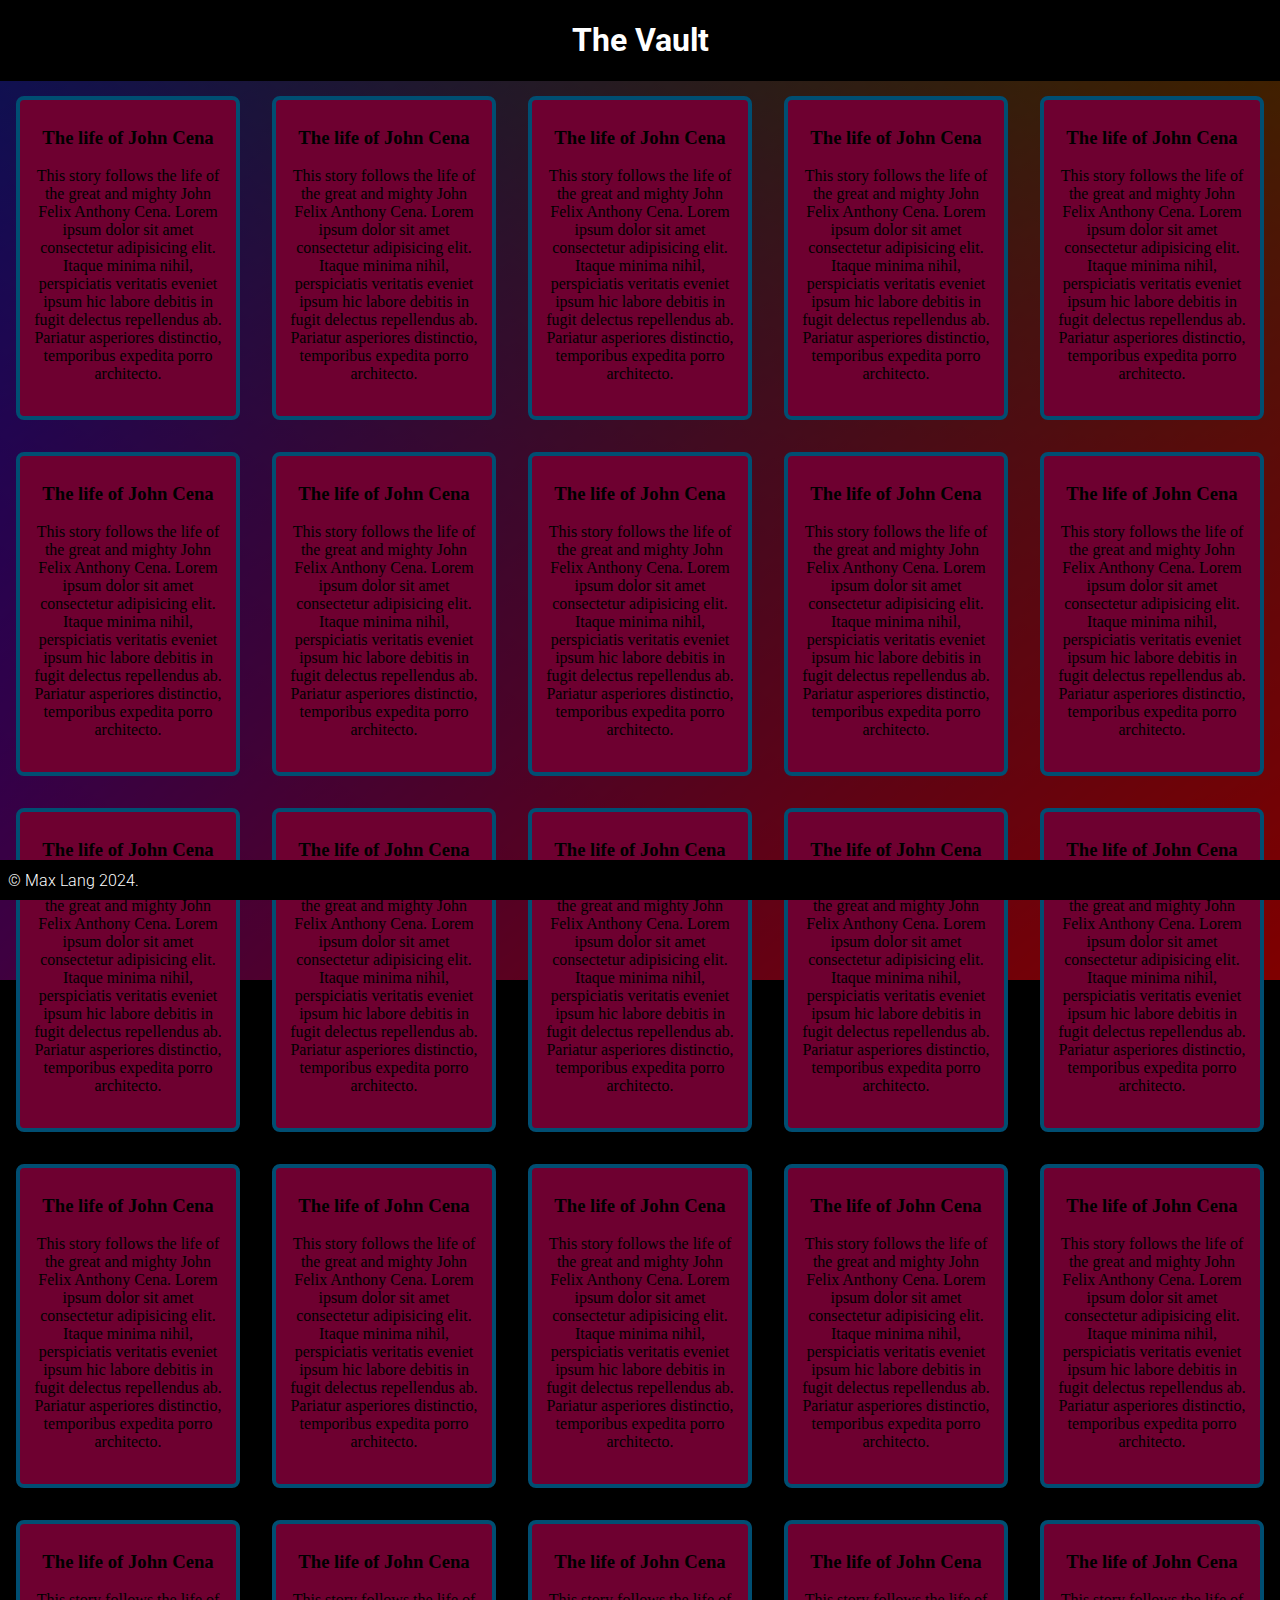
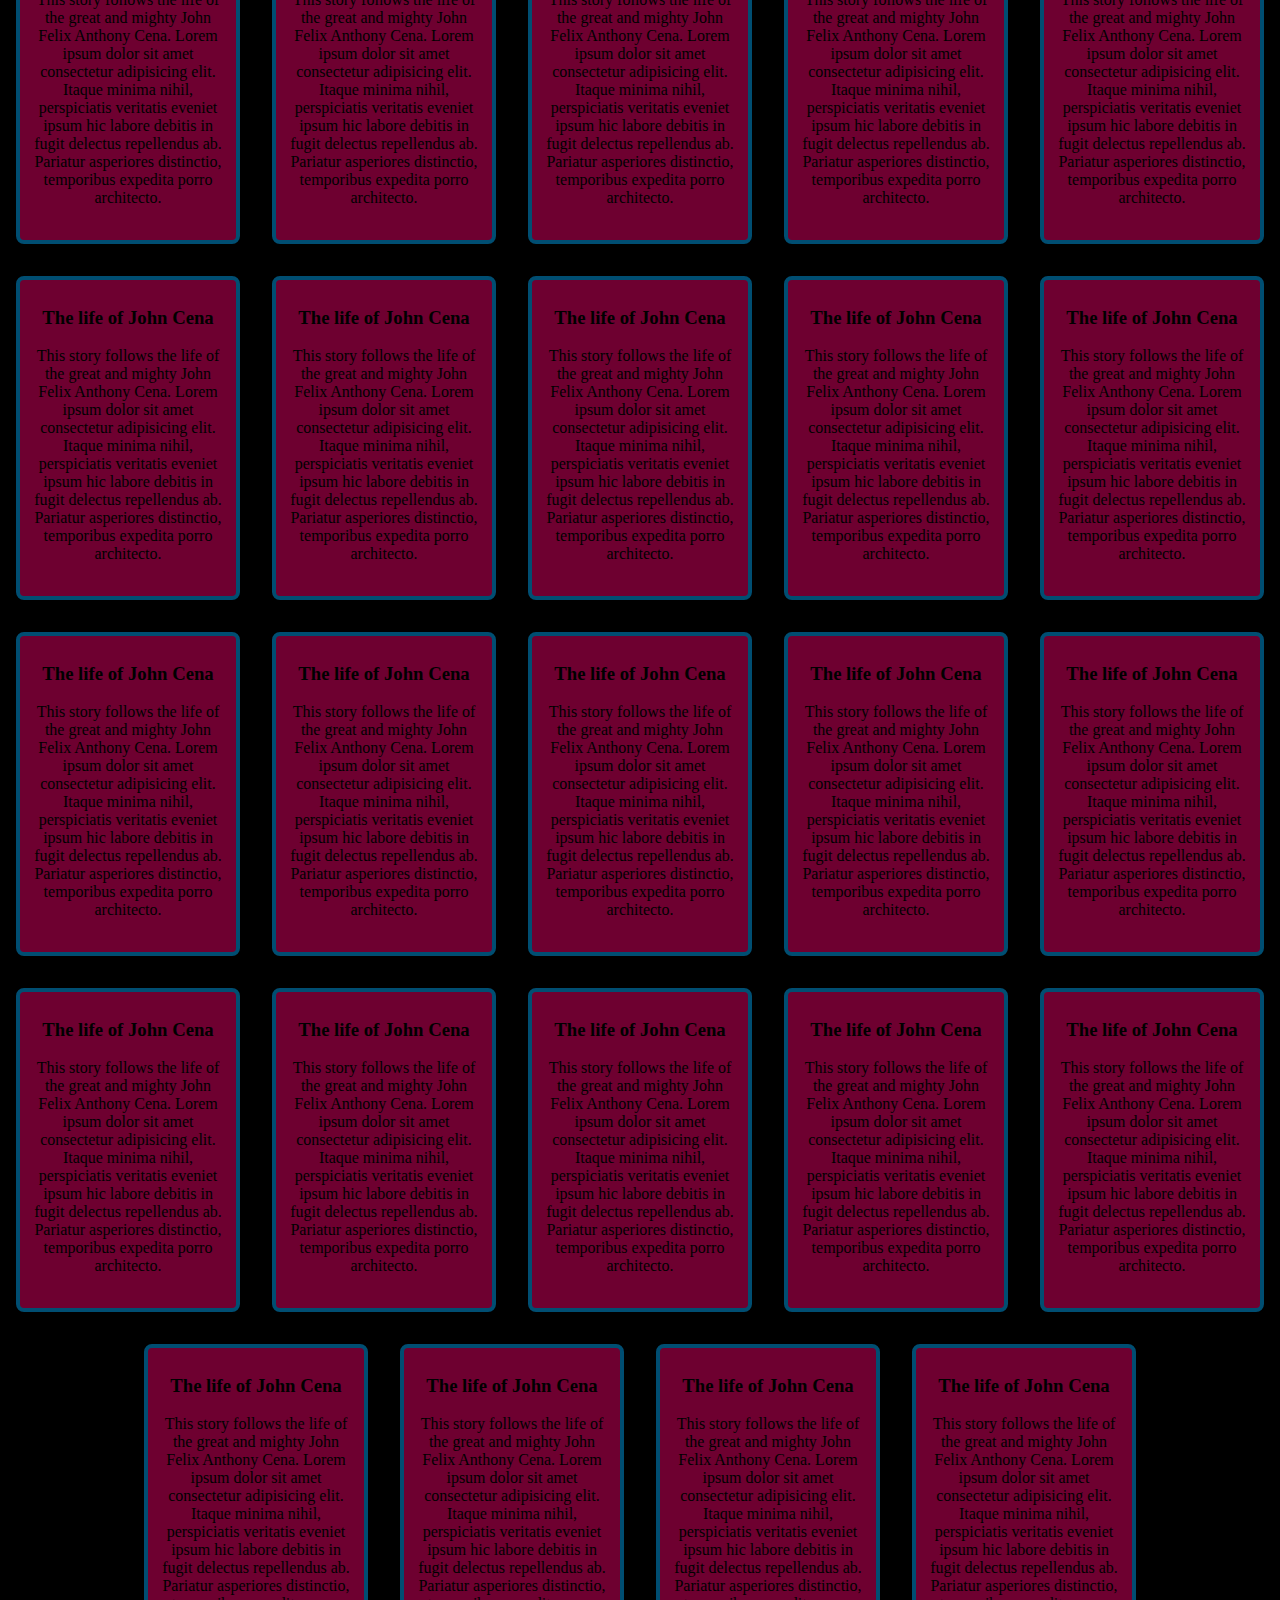
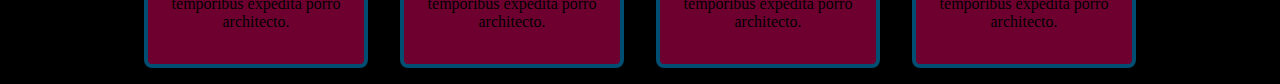
==== commit 9c2466ff: "SaveBot commit at 2024-07-20 21:19:03" ====
--- a/index.html
+++ b/index.html
@@ -21,8 +21,9 @@
         <h1>The Vault</h1>
     </header>
     <main>
-        <div class="backgroundplacer">
+        <div class="background-placer">
             <div class="background-primary"></div>
+            <div class="background-secondary"></div>
             <div class="cover-container">
                 <div class="cover">
                     <h3>The life of John Cena</h3>
--- a/style.css
+++ b/style.css
@@ -1,5 +1,6 @@
 :root {
     --footer-height: 40px;
+    --opacity-fade-duration: 2s;
 }
 
 html,body,main {
@@ -32,7 +33,6 @@
     margin-bottom: var(--footer-height,40px);
 }
 
-
 footer {
     position: fixed;
     background-color: rgb(0, 0, 0);
@@ -50,6 +50,17 @@
     font-style: normal;
 }
 
+.cover-container {
+    background-blend-mode: screen;
+    width: 100%;
+    height: 100%;
+    display: flex;
+    flex-wrap: wrap;
+    justify-content: center;
+    position: relative;
+}
+
+/* background styles */
 .backgroundplacer {
     display: flex;
     flex-wrap: wrap;
@@ -59,14 +70,10 @@
     height: 100%;
 }
 
-.cover-container {
-    background-blend-mode: screen;
-    width: 100%;
-    height: 100%;
-    display: flex;
-    flex-wrap: wrap;
-    justify-content: center;
-    position: relative;
+.opacity-fade {
+    transition-property: opacity;
+    transition-duration: var(--opacity-fade-duration,2s);
+    transition-timing-function: linear; /*this is because we want the background to be changing constantly and smoothly*/
 }
 
 .background-primary {
@@ -82,6 +89,22 @@
         linear-gradient(to bottom left,green,transparent),
         linear-gradient(to bottom right, purple, transparent);
 }
+
+.background-secondary {
+    opacity: 0;
+    position: absolute;
+    display: block;
+    margin: 0;
+    width: 100%;
+    height: 100%;
+    background-image:
+        linear-gradient(to top left, rgb(255, 0, 0), transparent),
+        linear-gradient(to top right, rgb(255, 0, 0), transparent),
+        linear-gradient(to bottom left,rgb(255, 0, 0),transparent),
+        linear-gradient(to bottom right, rgb(255, 0, 0), transparent);
+}
+
+
 
 .cover {
     position: relative;
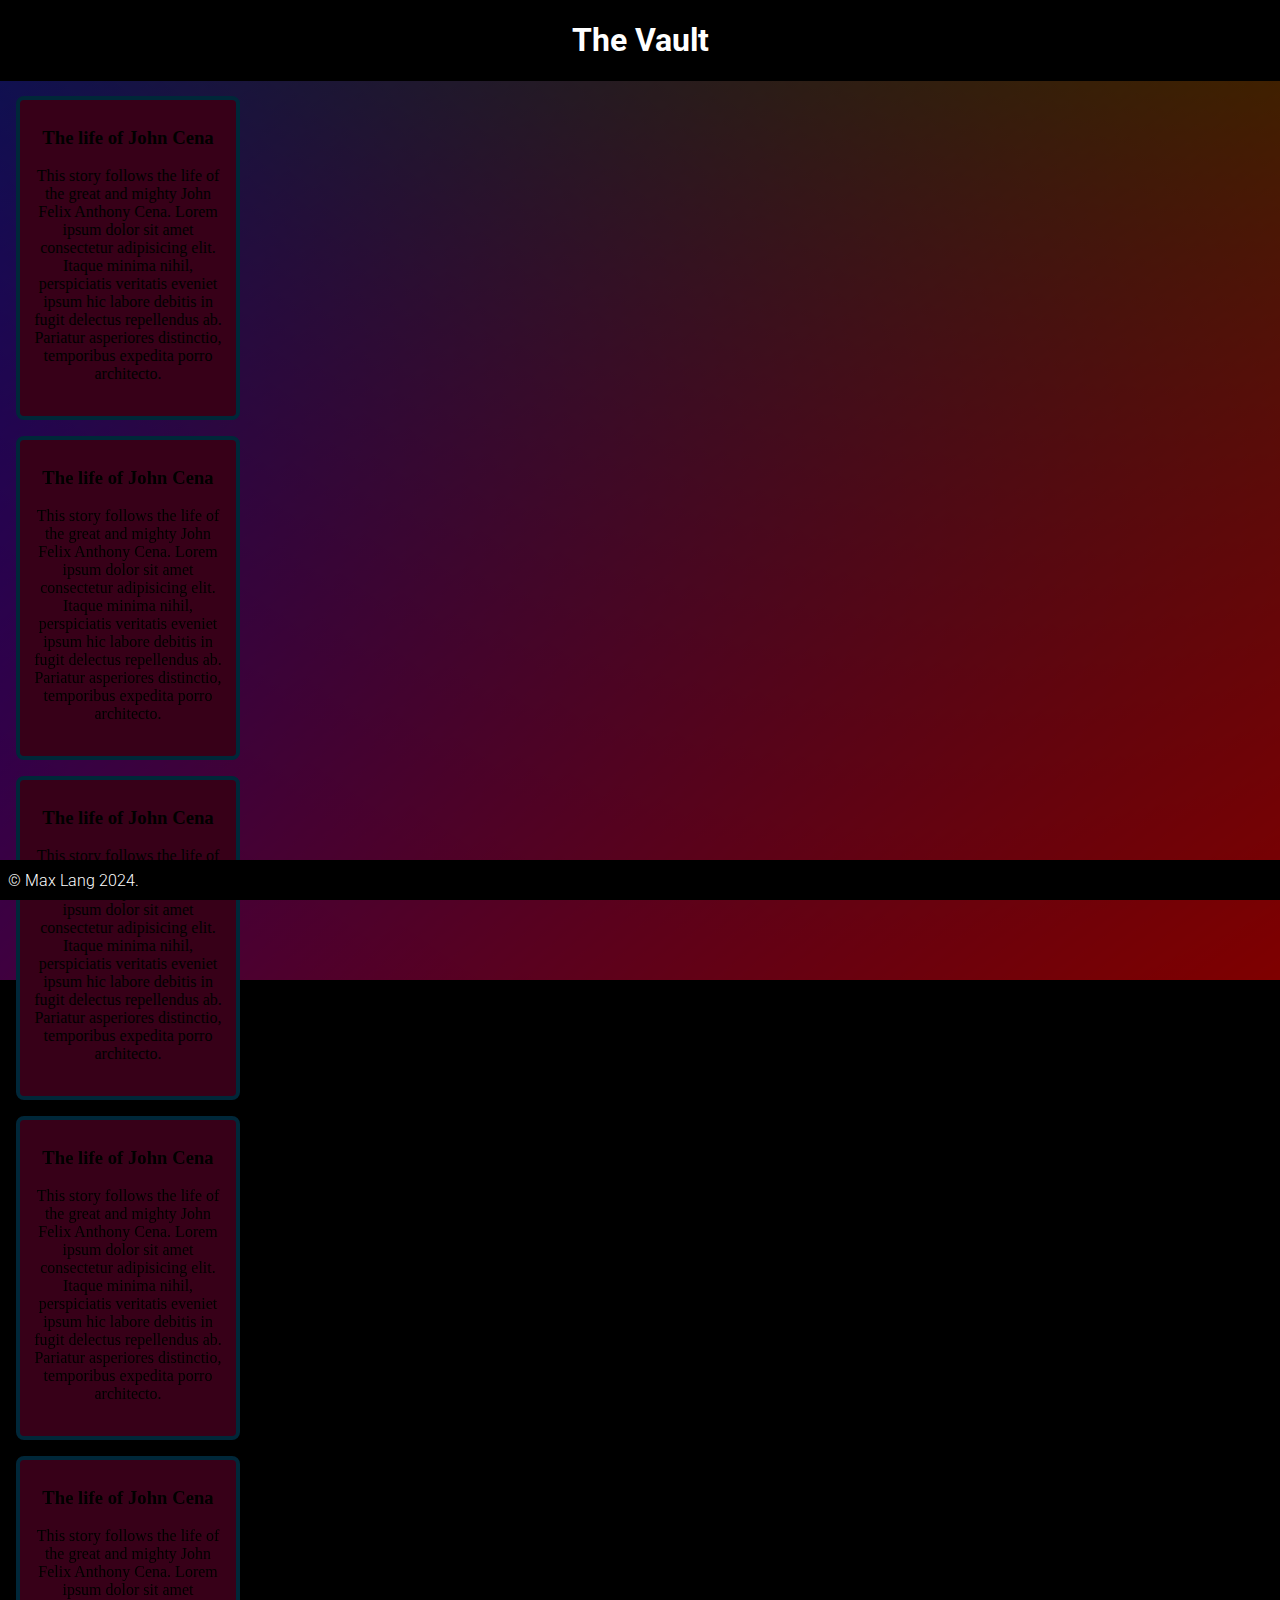
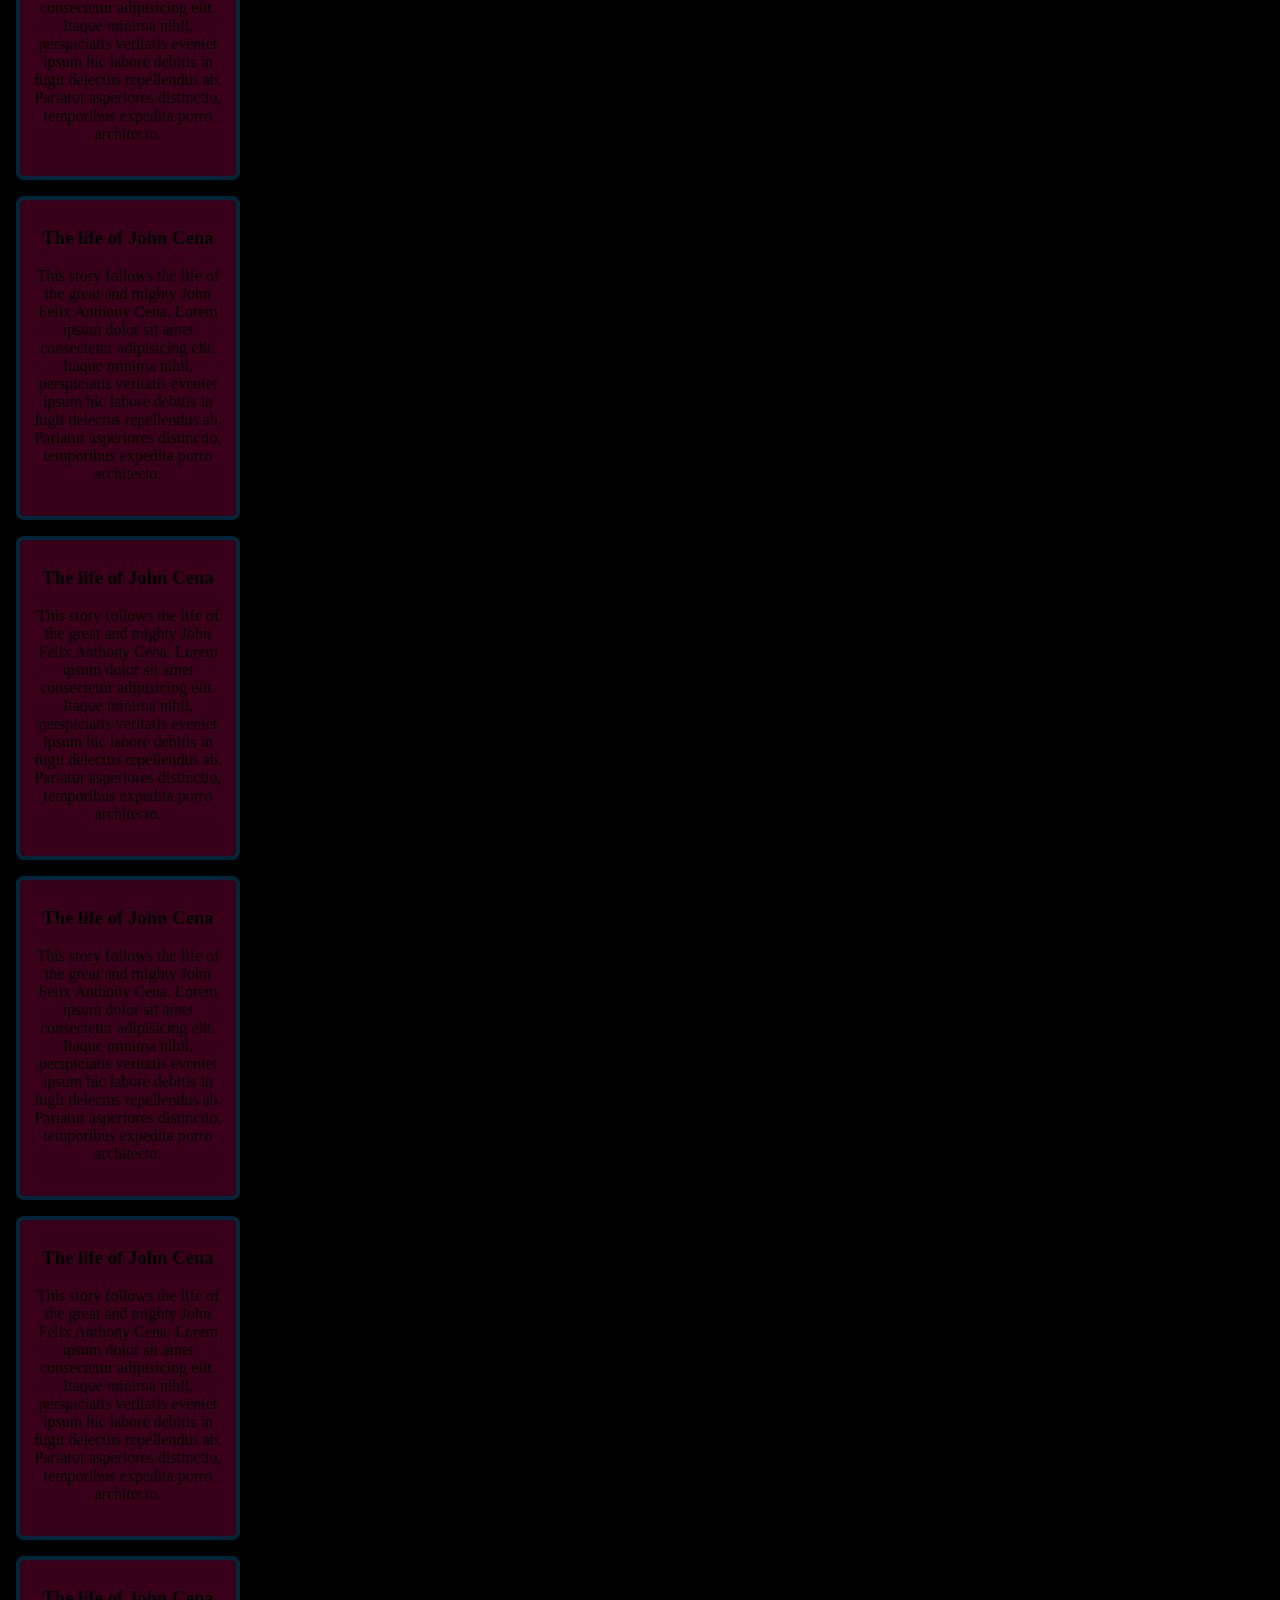
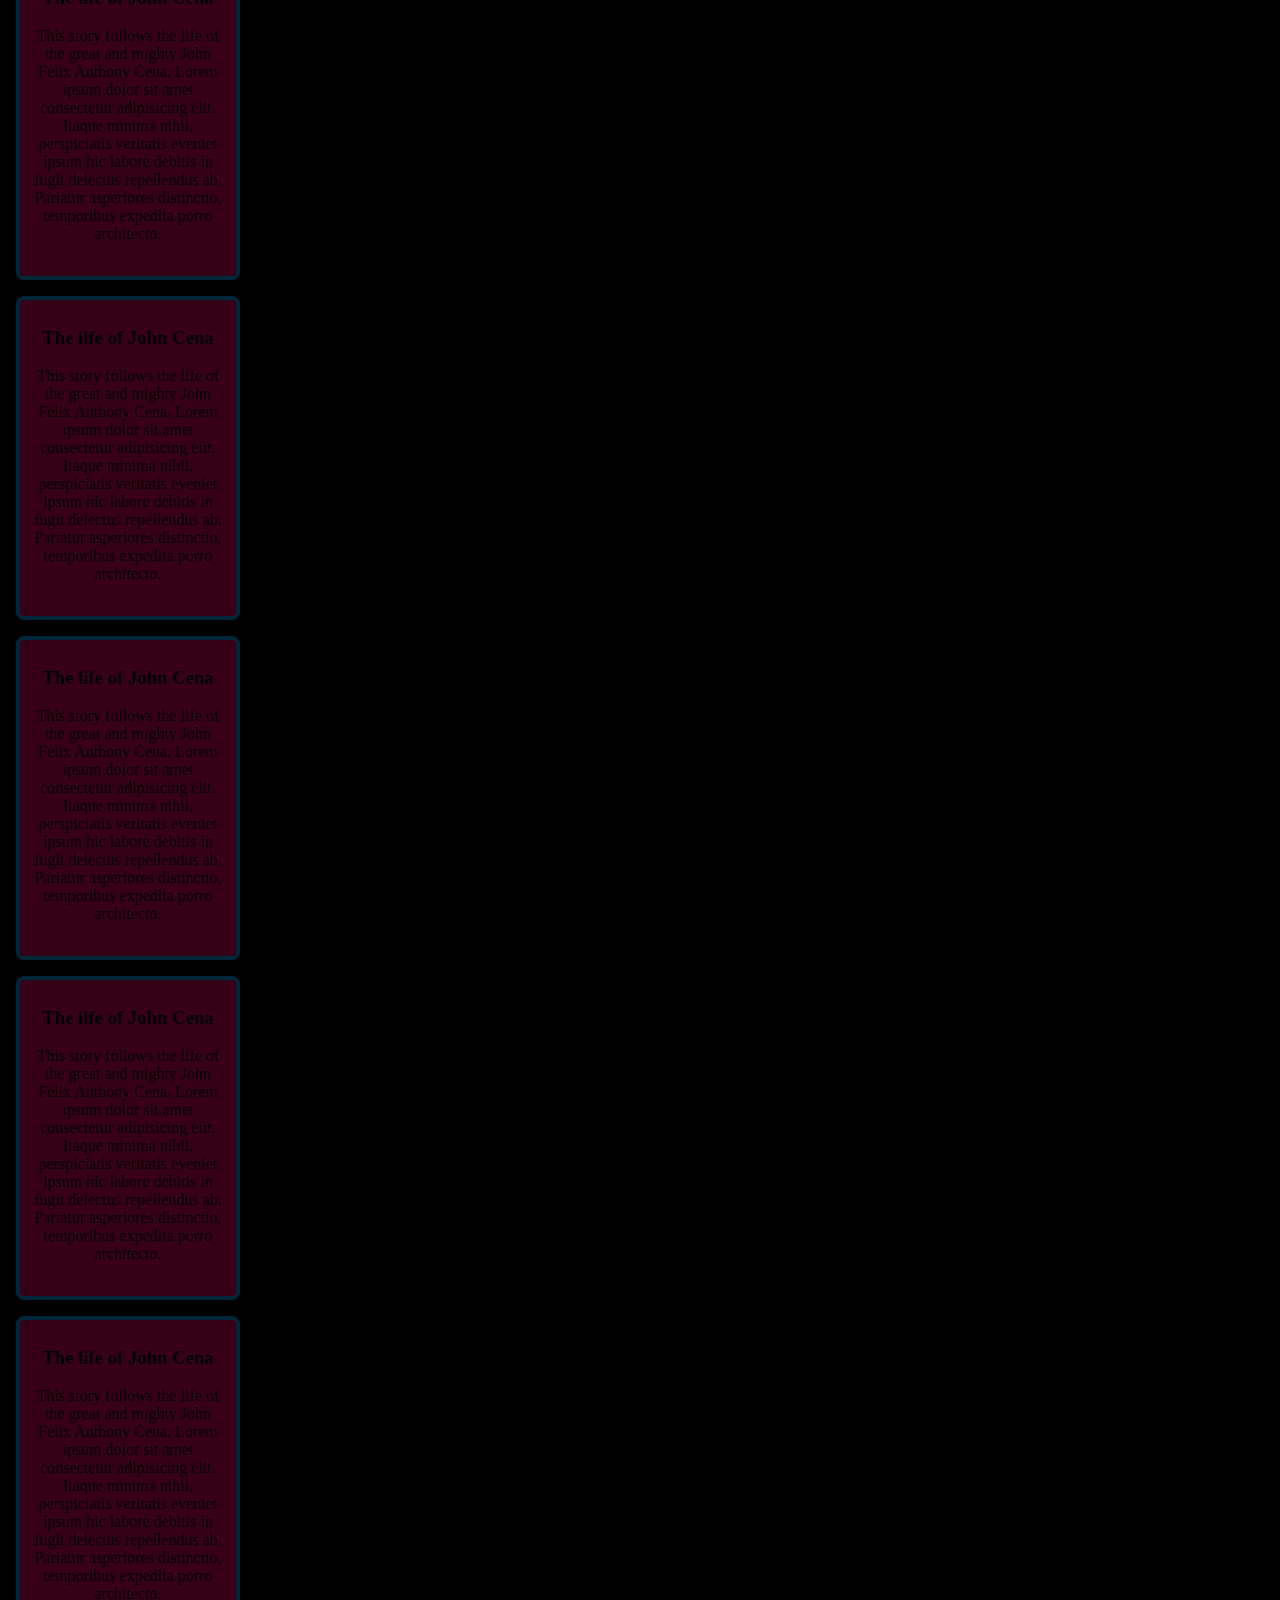
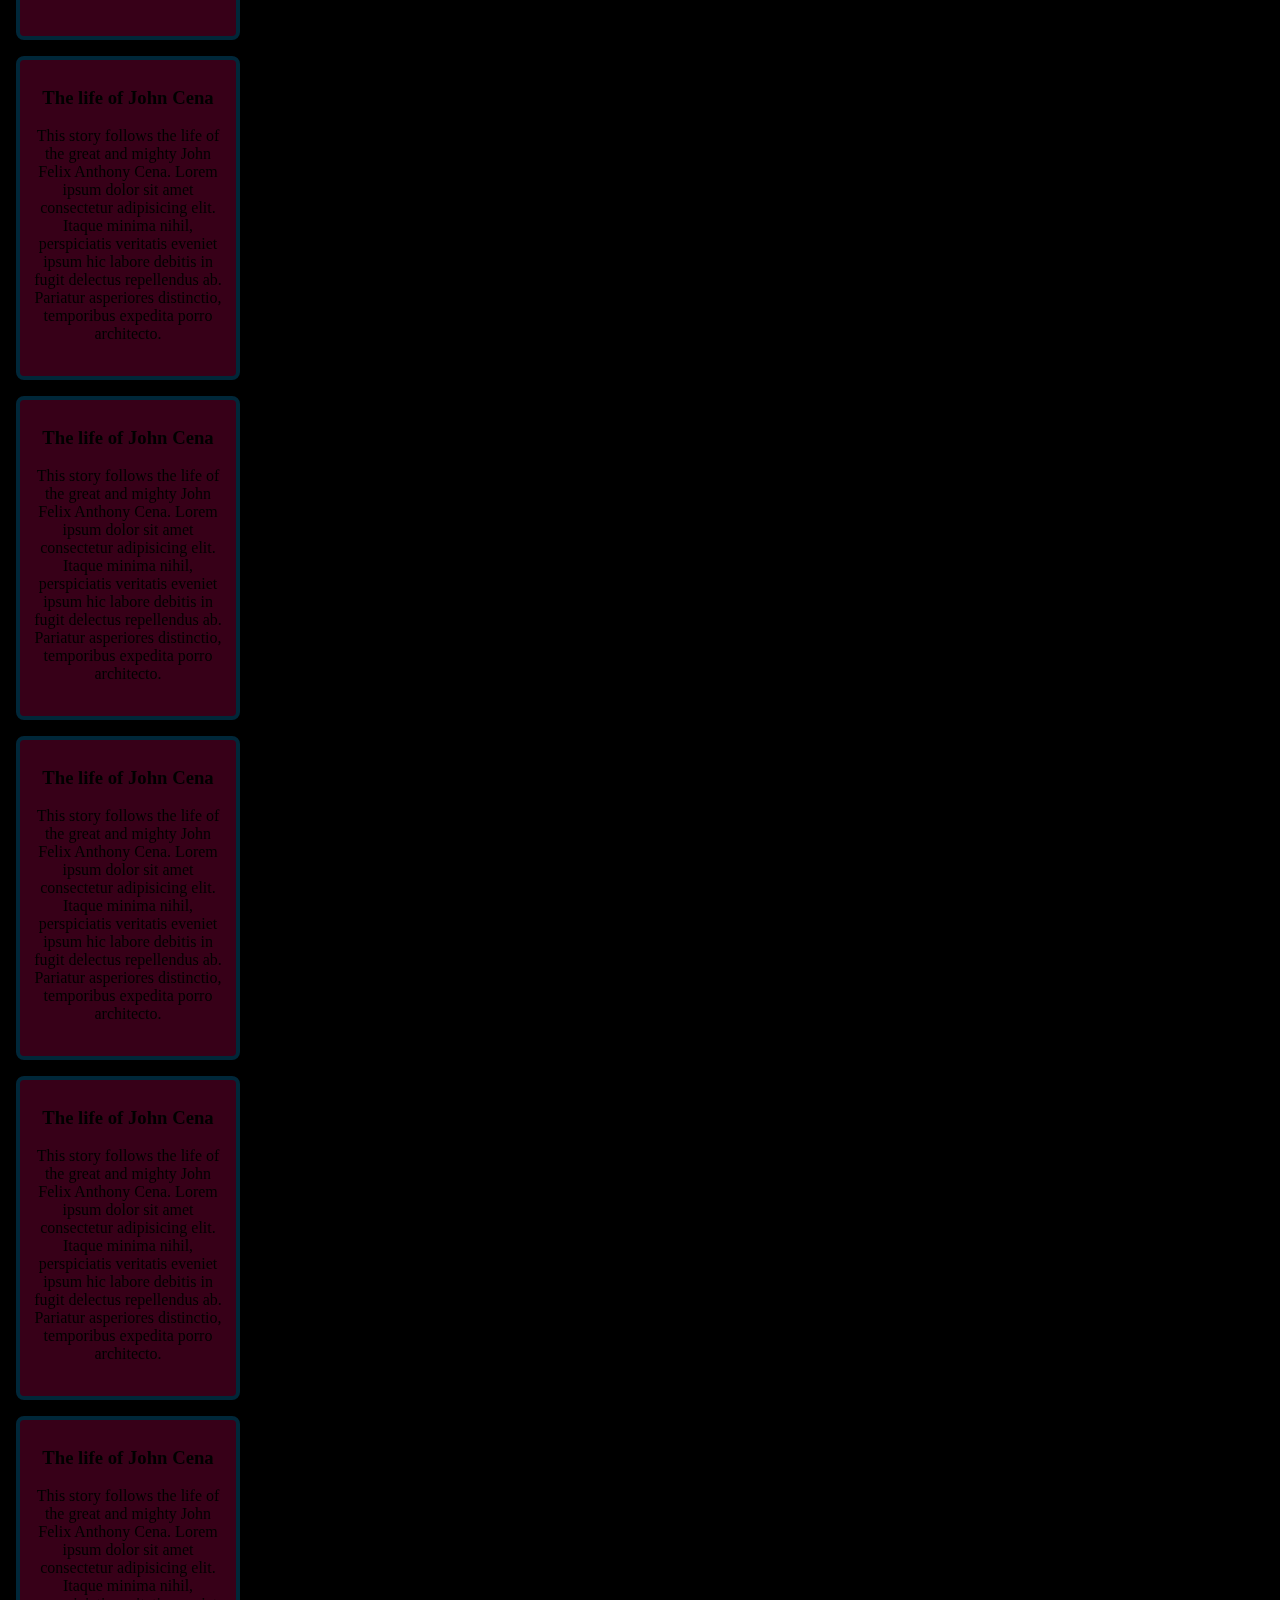
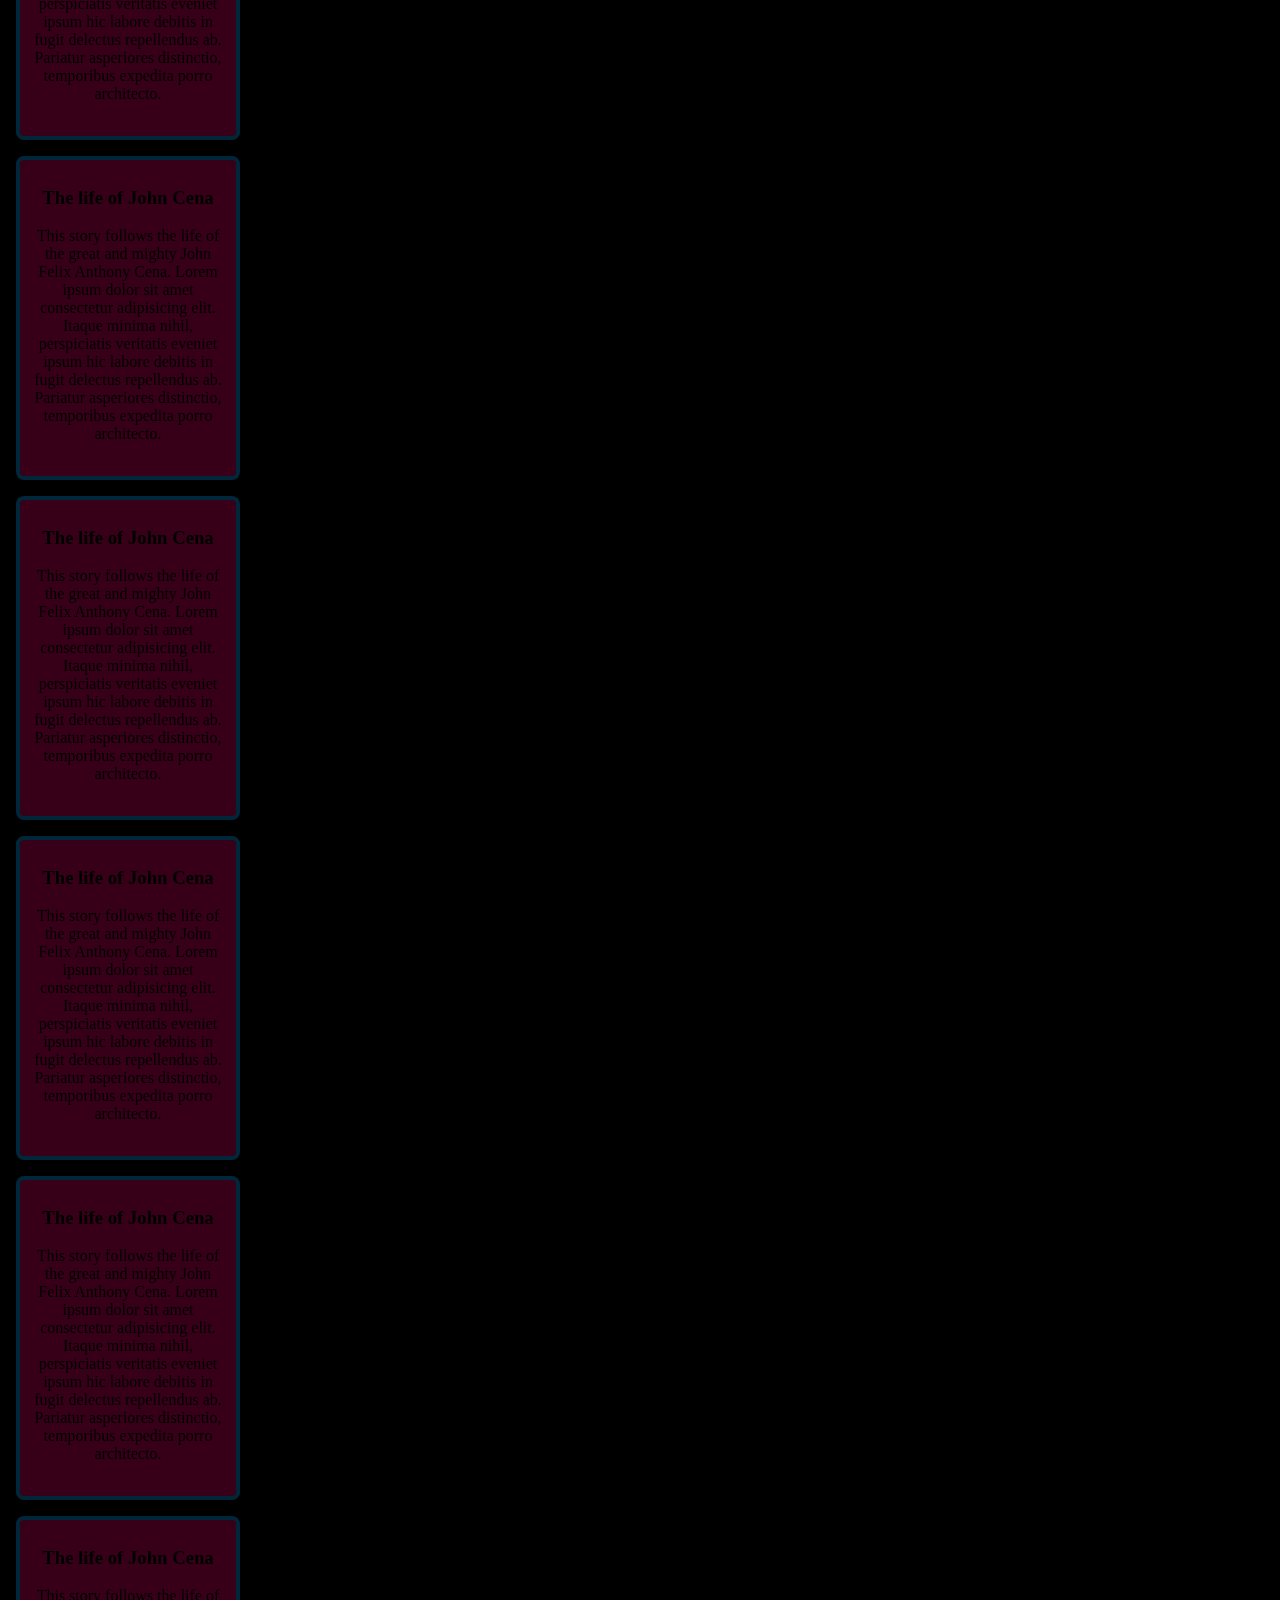
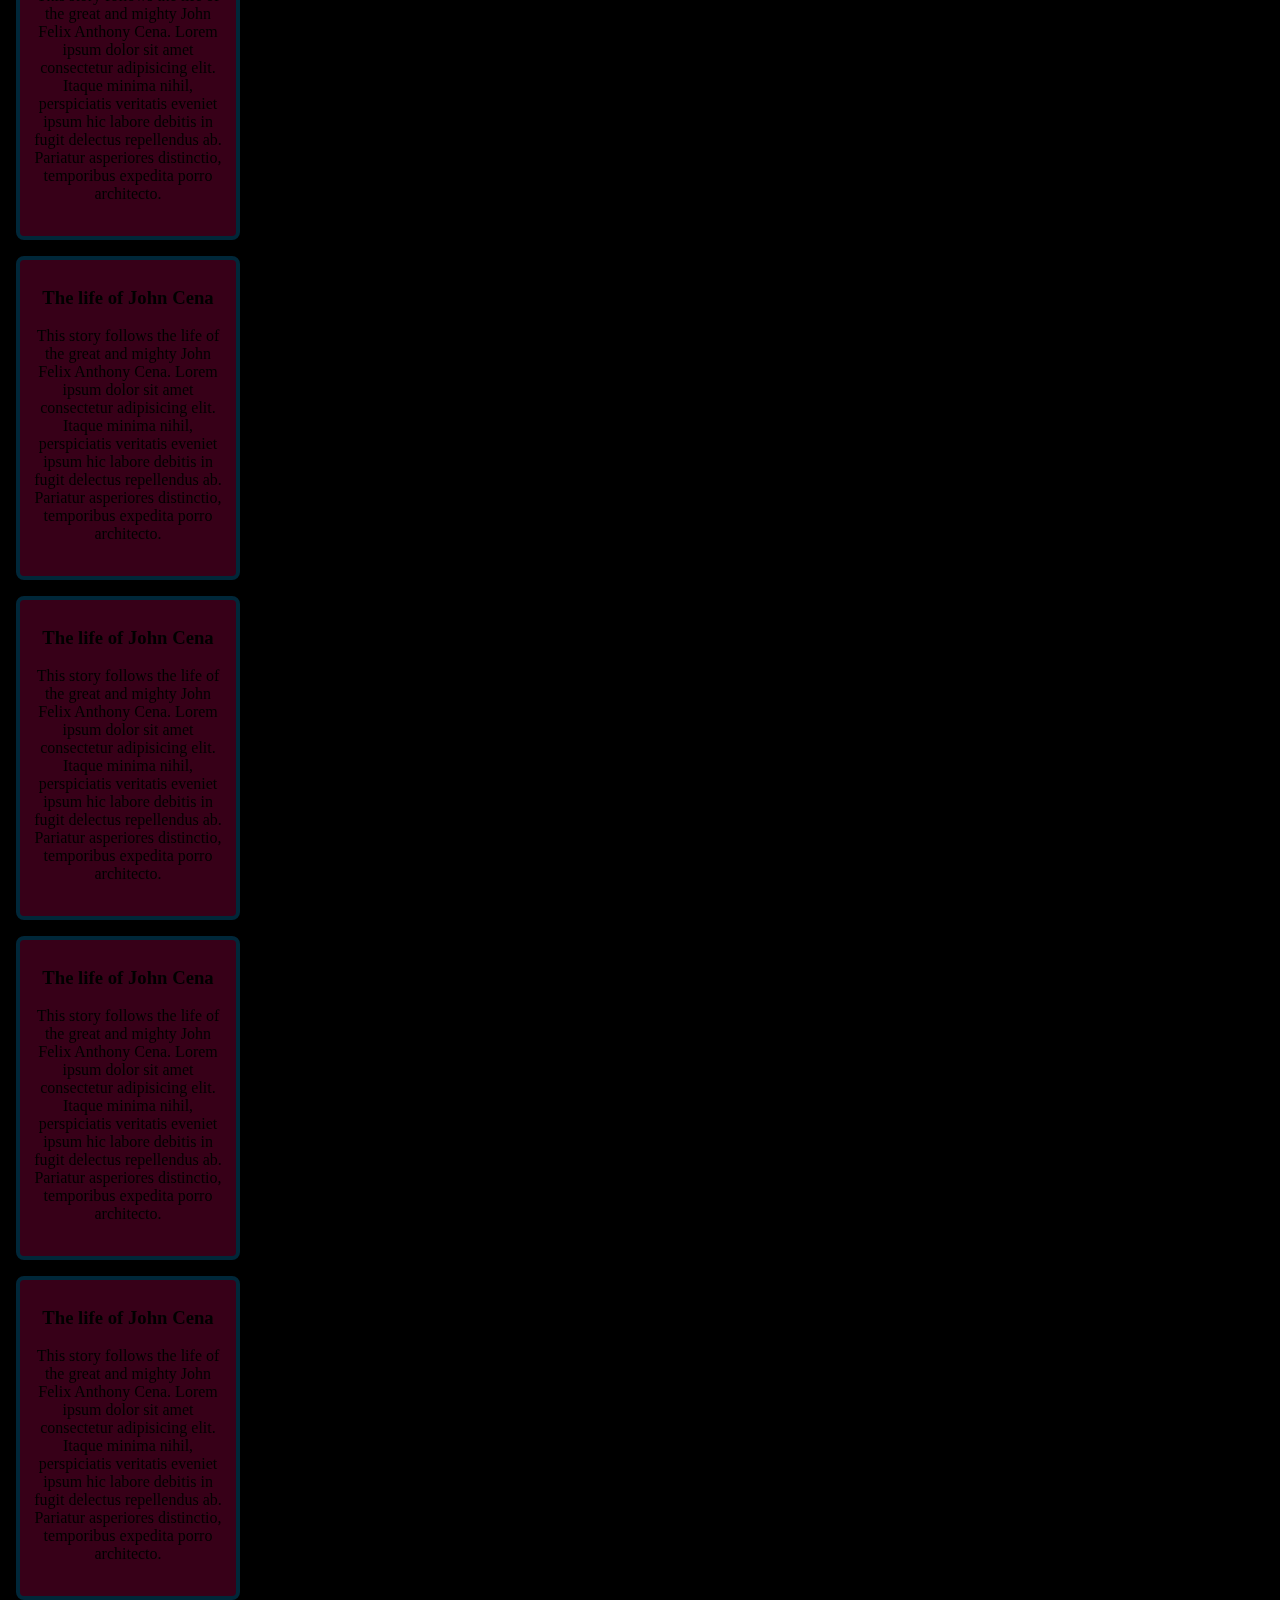
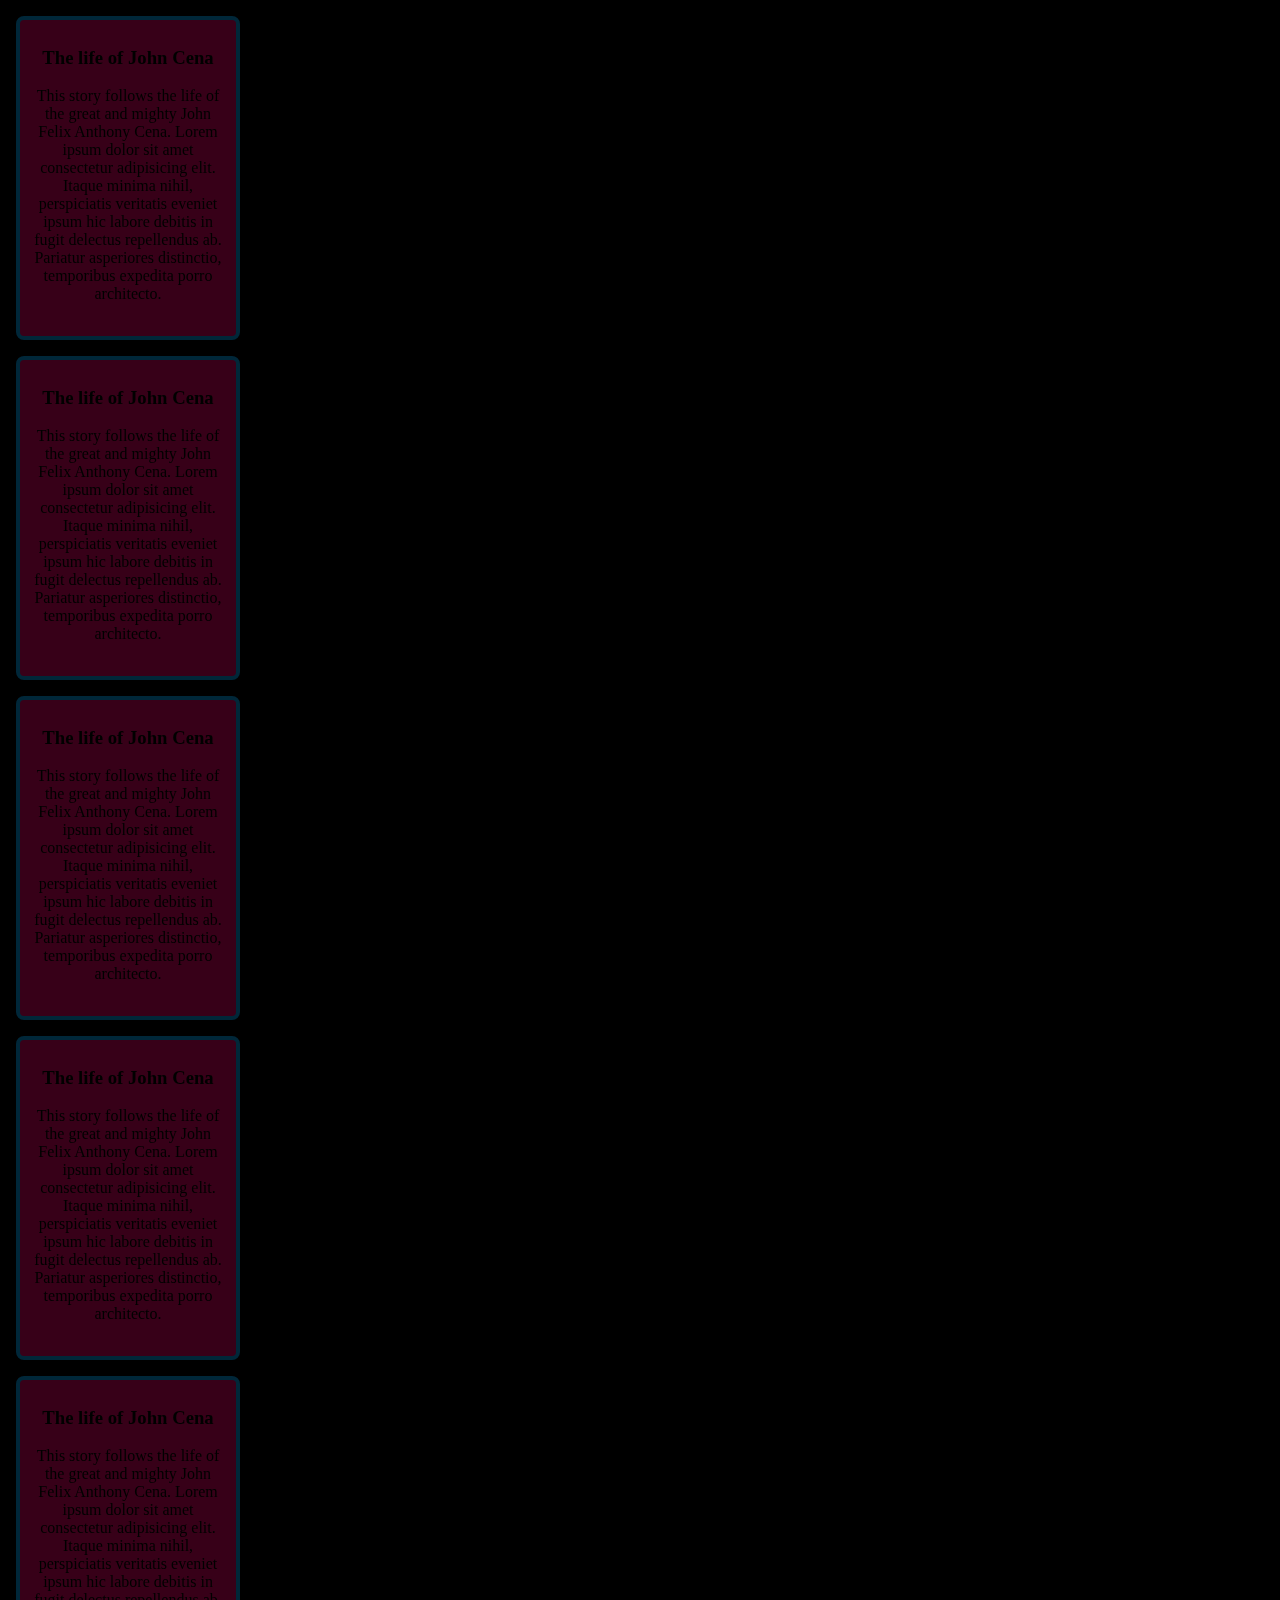
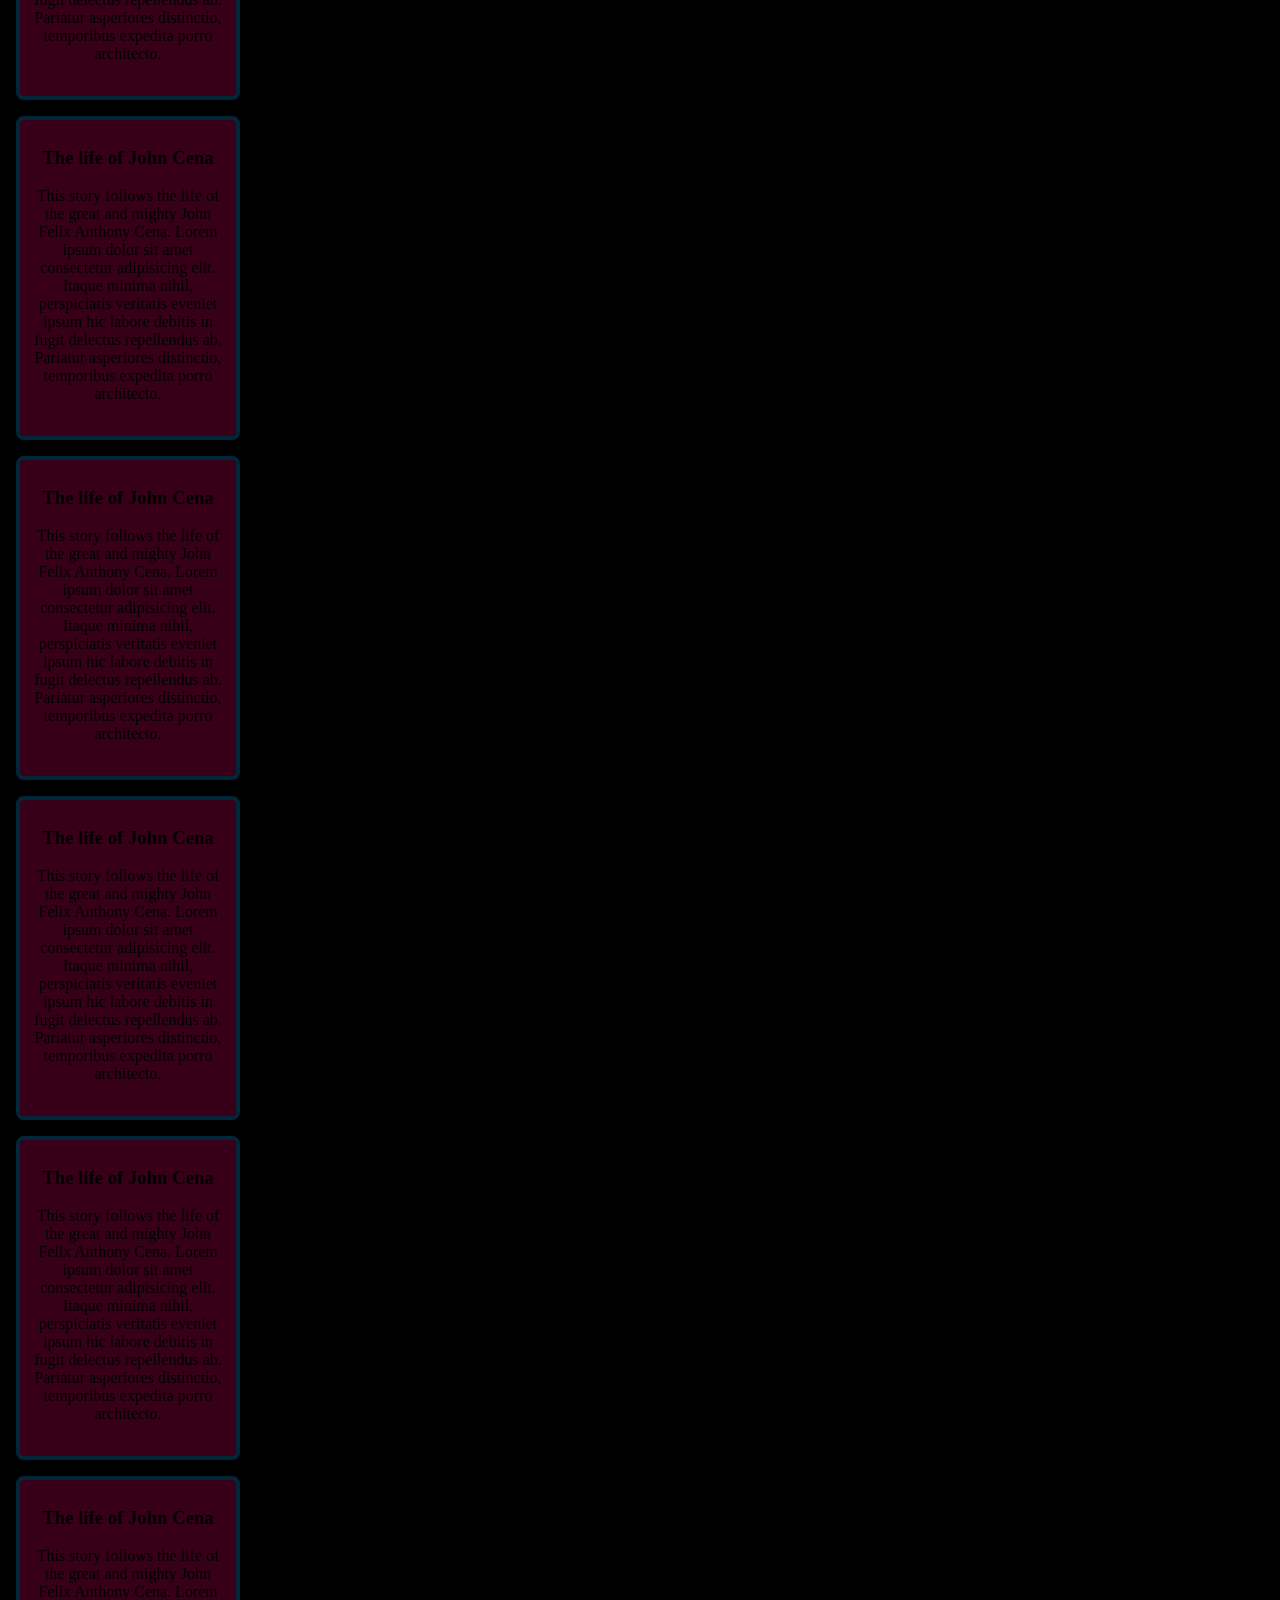
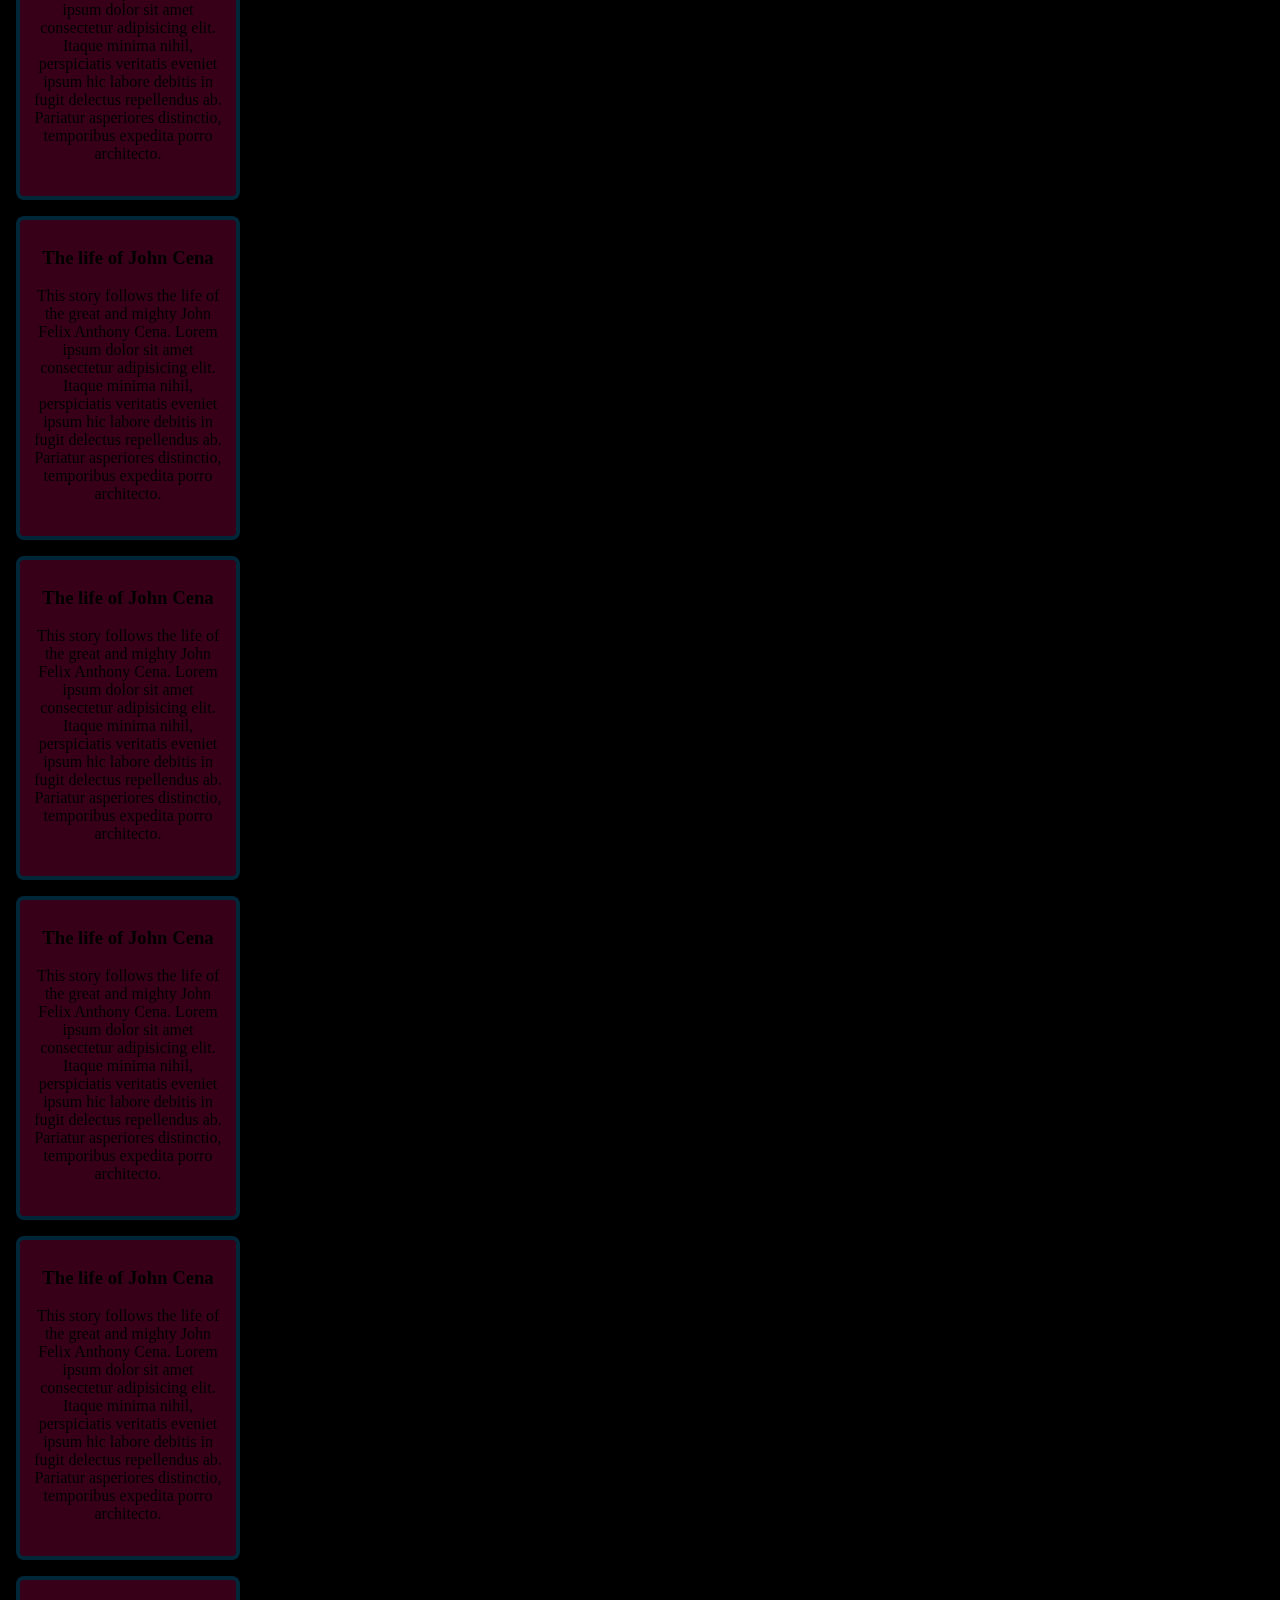
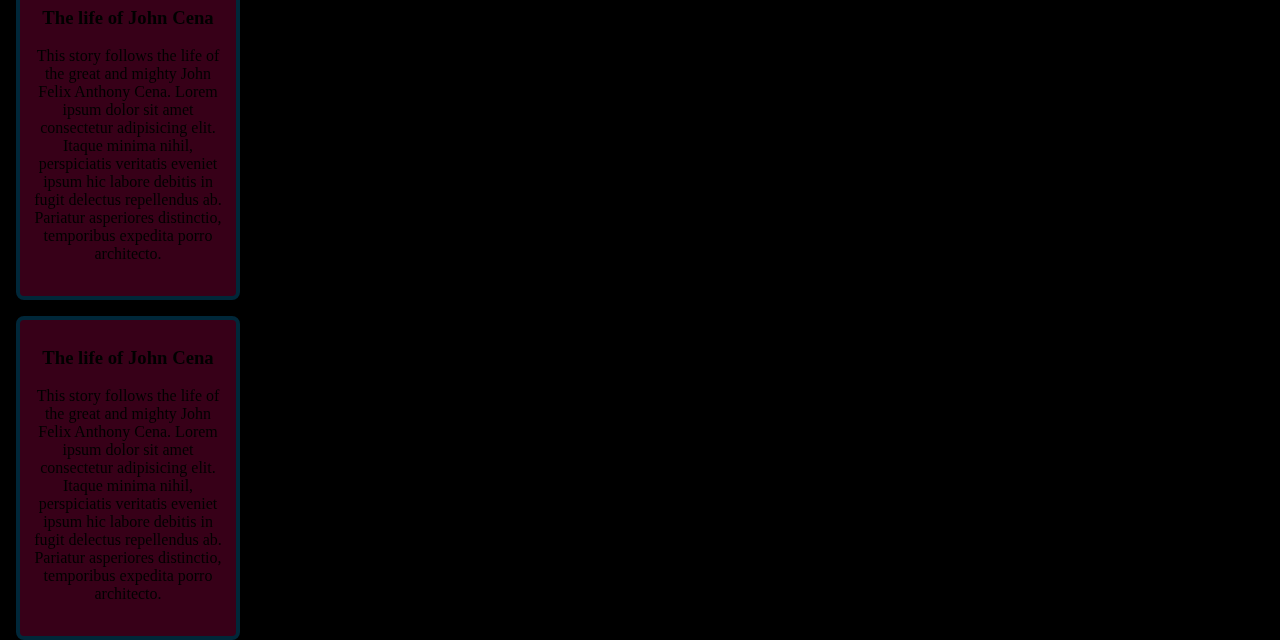
==== commit 4e447817: "SaveBot commit at 2024-07-21 17:48:51" ====
--- a/index.html
+++ b/index.html
@@ -22,8 +22,6 @@
     </header>
     <main>
         <div class="background-placer">
-            <div class="background-primary"></div>
-            <div class="background-secondary"></div>
             <div class="cover-container">
                 <div class="cover">
                     <h3>The life of John Cena</h3>
@@ -201,7 +199,6 @@
                     <h3>The life of John Cena</h3>
                     <p>This story follows the life of the great and mighty John Felix Anthony Cena. Lorem ipsum dolor sit amet consectetur adipisicing elit. Itaque minima nihil, perspiciatis veritatis eveniet ipsum hic labore debitis in fugit delectus repellendus ab. Pariatur asperiores distinctio, temporibus expedita porro architecto.</p>
                 </div>
-
             </div>
         </div>
     </main>
--- a/style.css
+++ b/style.css
@@ -1,6 +1,11 @@
 :root {
     --footer-height: 40px;
     --opacity-fade-duration: 2s;
+    --background-gradient-primary: linear-gradient(to top    left , red,    transparent),
+                                   linear-gradient(to top    right, blue,   transparent),
+                                   linear-gradient(to bottom left , green,  transparent),
+                                   linear-gradient(to bottom right, purple, transparent);
+    --background-gradient-secondary: var(--background-gradient-primary)
 }
 
 html,body,main {
@@ -15,7 +20,6 @@
     color: rgb(255, 255, 255);
     background: rgb(0, 0, 0);
     width: 100%;
-    display: flex;
     font-family: "Roboto", sans-serif;
     font-weight: 400;
     font-style: normal;
@@ -42,7 +46,7 @@
     right: 0;
     height: var(--footer-height,40px);
     margin: 0;
-    padding: 0 8px 0 8px;
+    padding: 0 8px;
     display: flex;
     align-items: center;
     font-family: "Roboto", sans-serif;
@@ -61,7 +65,7 @@
 }
 
 /* background styles */
-.backgroundplacer {
+.background-placer {
     display: flex;
     flex-wrap: wrap;
     justify-content: center;
@@ -83,11 +87,7 @@
     margin: 0;
     width: 100%;
     height: 100%;
-    background-image:
-        linear-gradient(to top left, red, transparent),
-        linear-gradient(to top right, blue, transparent),
-        linear-gradient(to bottom left,green,transparent),
-        linear-gradient(to bottom right, purple, transparent);
+    background-image: var(--background-gradient-primary);
 }
 
 .background-secondary {
@@ -97,11 +97,7 @@
     margin: 0;
     width: 100%;
     height: 100%;
-    background-image:
-        linear-gradient(to top left, rgb(255, 0, 0), transparent),
-        linear-gradient(to top right, rgb(255, 0, 0), transparent),
-        linear-gradient(to bottom left,rgb(255, 0, 0),transparent),
-        linear-gradient(to bottom right, rgb(255, 0, 0), transparent);
+    background-image: var(--background-gradient-secondary);
 }
 
 
@@ -120,16 +116,6 @@
 }
 
 
-
-
-
-
-
-
-
-
-
-
 ::-webkit-scrollbar {
     width: 8px;
     background: blue;
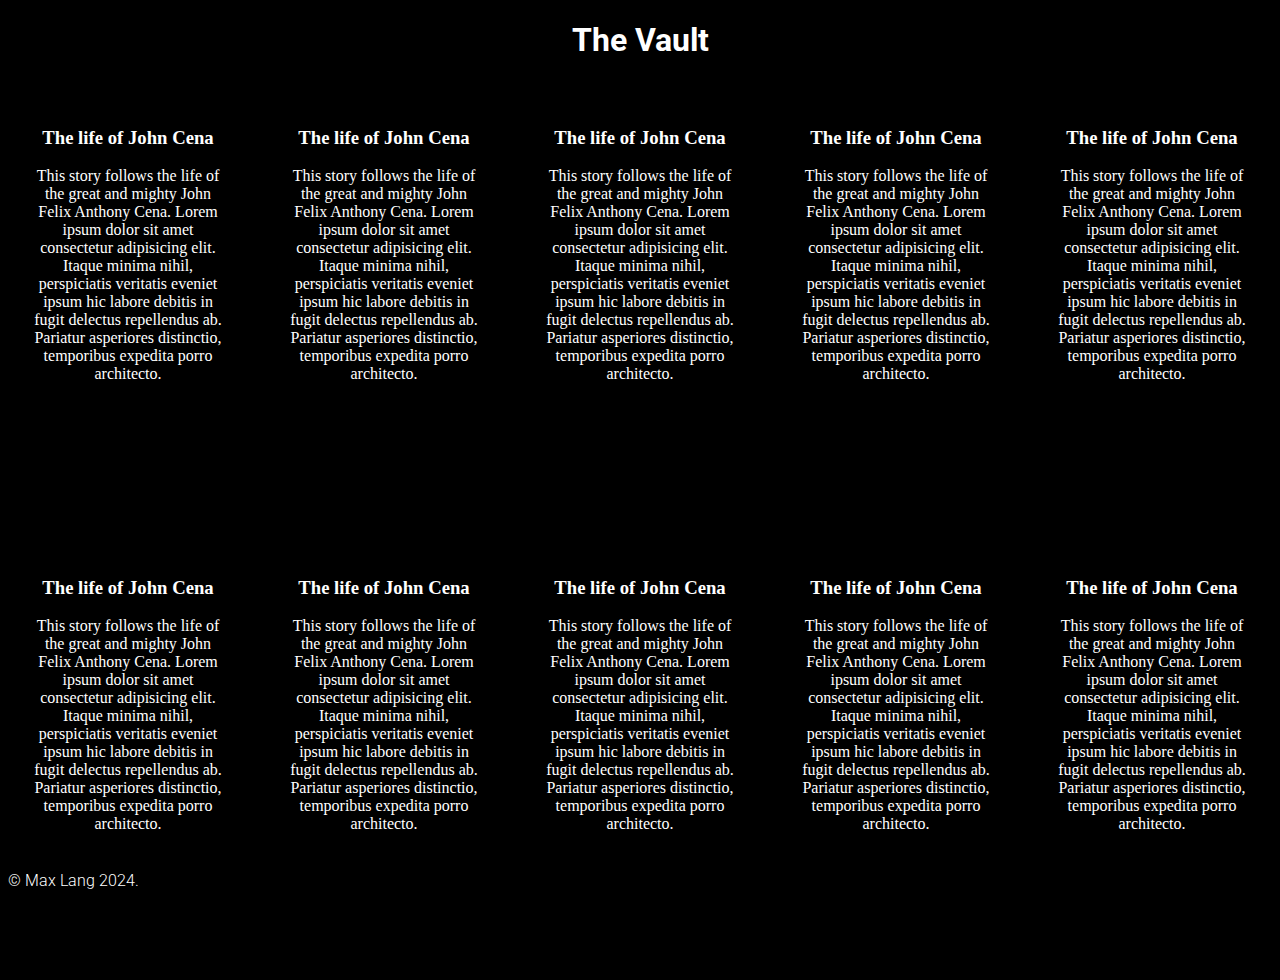
==== commit 7c37cf94: "SaveBot commit at 2024-07-21 20:24:19" ====
--- a/index.html
+++ b/index.html
@@ -24,180 +24,64 @@
         <div class="background-placer">
             <div class="cover-container">
                 <div class="cover">
-                    <h3>The life of John Cena</h3>
-                    <p>This story follows the life of the great and mighty John Felix Anthony Cena. Lorem ipsum dolor sit amet consectetur adipisicing elit. Itaque minima nihil, perspiciatis veritatis eveniet ipsum hic labore debitis in fugit delectus repellendus ab. Pariatur asperiores distinctio, temporibus expedita porro architecto.</p>
+                    <div class="inner">
+                        <h3>The life of John Cena</h3>
+                        <p>This story follows the life of the great and mighty John Felix Anthony Cena. Lorem ipsum dolor sit amet consectetur adipisicing elit. Itaque minima nihil, perspiciatis veritatis eveniet ipsum hic labore debitis in fugit delectus repellendus ab. Pariatur asperiores distinctio, temporibus expedita porro architecto.</p>
+                    </div>
                 </div>
                 <div class="cover">
-                    <h3>The life of John Cena</h3>
-                    <p>This story follows the life of the great and mighty John Felix Anthony Cena. Lorem ipsum dolor sit amet consectetur adipisicing elit. Itaque minima nihil, perspiciatis veritatis eveniet ipsum hic labore debitis in fugit delectus repellendus ab. Pariatur asperiores distinctio, temporibus expedita porro architecto.</p>
+                    <div class="inner">
+                        <h3>The life of John Cena</h3>
+                        <p>This story follows the life of the great and mighty John Felix Anthony Cena. Lorem ipsum dolor sit amet consectetur adipisicing elit. Itaque minima nihil, perspiciatis veritatis eveniet ipsum hic labore debitis in fugit delectus repellendus ab. Pariatur asperiores distinctio, temporibus expedita porro architecto.</p>
+                    </div>
                 </div>
                 <div class="cover">
-                    <h3>The life of John Cena</h3>
-                    <p>This story follows the life of the great and mighty John Felix Anthony Cena. Lorem ipsum dolor sit amet consectetur adipisicing elit. Itaque minima nihil, perspiciatis veritatis eveniet ipsum hic labore debitis in fugit delectus repellendus ab. Pariatur asperiores distinctio, temporibus expedita porro architecto.</p>
+                    <div class="inner">
+                        <h3>The life of John Cena</h3>
+                        <p>This story follows the life of the great and mighty John Felix Anthony Cena. Lorem ipsum dolor sit amet consectetur adipisicing elit. Itaque minima nihil, perspiciatis veritatis eveniet ipsum hic labore debitis in fugit delectus repellendus ab. Pariatur asperiores distinctio, temporibus expedita porro architecto.</p>
+                    </div>
                 </div>
                 <div class="cover">
-                    <h3>The life of John Cena</h3>
-                    <p>This story follows the life of the great and mighty John Felix Anthony Cena. Lorem ipsum dolor sit amet consectetur adipisicing elit. Itaque minima nihil, perspiciatis veritatis eveniet ipsum hic labore debitis in fugit delectus repellendus ab. Pariatur asperiores distinctio, temporibus expedita porro architecto.</p>
+                    <div class="inner">
+                        <h3>The life of John Cena</h3>
+                        <p>This story follows the life of the great and mighty John Felix Anthony Cena. Lorem ipsum dolor sit amet consectetur adipisicing elit. Itaque minima nihil, perspiciatis veritatis eveniet ipsum hic labore debitis in fugit delectus repellendus ab. Pariatur asperiores distinctio, temporibus expedita porro architecto.</p>
+                    </div>
                 </div>
                 <div class="cover">
-                    <h3>The life of John Cena</h3>
-                    <p>This story follows the life of the great and mighty John Felix Anthony Cena. Lorem ipsum dolor sit amet consectetur adipisicing elit. Itaque minima nihil, perspiciatis veritatis eveniet ipsum hic labore debitis in fugit delectus repellendus ab. Pariatur asperiores distinctio, temporibus expedita porro architecto.</p>
+                    <div class="inner">
+                        <h3>The life of John Cena</h3>
+                        <p>This story follows the life of the great and mighty John Felix Anthony Cena. Lorem ipsum dolor sit amet consectetur adipisicing elit. Itaque minima nihil, perspiciatis veritatis eveniet ipsum hic labore debitis in fugit delectus repellendus ab. Pariatur asperiores distinctio, temporibus expedita porro architecto.</p>
+                    </div>
                 </div>
                 <div class="cover">
-                    <h3>The life of John Cena</h3>
-                    <p>This story follows the life of the great and mighty John Felix Anthony Cena. Lorem ipsum dolor sit amet consectetur adipisicing elit. Itaque minima nihil, perspiciatis veritatis eveniet ipsum hic labore debitis in fugit delectus repellendus ab. Pariatur asperiores distinctio, temporibus expedita porro architecto.</p>
+                    <div class="inner">
+                        <h3>The life of John Cena</h3>
+                        <p>This story follows the life of the great and mighty John Felix Anthony Cena. Lorem ipsum dolor sit amet consectetur adipisicing elit. Itaque minima nihil, perspiciatis veritatis eveniet ipsum hic labore debitis in fugit delectus repellendus ab. Pariatur asperiores distinctio, temporibus expedita porro architecto.</p>
+                    </div>
                 </div>
                 <div class="cover">
-                    <h3>The life of John Cena</h3>
-                    <p>This story follows the life of the great and mighty John Felix Anthony Cena. Lorem ipsum dolor sit amet consectetur adipisicing elit. Itaque minima nihil, perspiciatis veritatis eveniet ipsum hic labore debitis in fugit delectus repellendus ab. Pariatur asperiores distinctio, temporibus expedita porro architecto.</p>
+                    <div class="inner">
+                        <h3>The life of John Cena</h3>
+                        <p>This story follows the life of the great and mighty John Felix Anthony Cena. Lorem ipsum dolor sit amet consectetur adipisicing elit. Itaque minima nihil, perspiciatis veritatis eveniet ipsum hic labore debitis in fugit delectus repellendus ab. Pariatur asperiores distinctio, temporibus expedita porro architecto.</p>
+                    </div>
                 </div>
                 <div class="cover">
-                    <h3>The life of John Cena</h3>
-                    <p>This story follows the life of the great and mighty John Felix Anthony Cena. Lorem ipsum dolor sit amet consectetur adipisicing elit. Itaque minima nihil, perspiciatis veritatis eveniet ipsum hic labore debitis in fugit delectus repellendus ab. Pariatur asperiores distinctio, temporibus expedita porro architecto.</p>
+                    <div class="inner">
+                        <h3>The life of John Cena</h3>
+                        <p>This story follows the life of the great and mighty John Felix Anthony Cena. Lorem ipsum dolor sit amet consectetur adipisicing elit. Itaque minima nihil, perspiciatis veritatis eveniet ipsum hic labore debitis in fugit delectus repellendus ab. Pariatur asperiores distinctio, temporibus expedita porro architecto.</p>
+                    </div>
                 </div>
                 <div class="cover">
-                    <h3>The life of John Cena</h3>
-                    <p>This story follows the life of the great and mighty John Felix Anthony Cena. Lorem ipsum dolor sit amet consectetur adipisicing elit. Itaque minima nihil, perspiciatis veritatis eveniet ipsum hic labore debitis in fugit delectus repellendus ab. Pariatur asperiores distinctio, temporibus expedita porro architecto.</p>
+                    <div class="inner">
+                        <h3>The life of John Cena</h3>
+                        <p>This story follows the life of the great and mighty John Felix Anthony Cena. Lorem ipsum dolor sit amet consectetur adipisicing elit. Itaque minima nihil, perspiciatis veritatis eveniet ipsum hic labore debitis in fugit delectus repellendus ab. Pariatur asperiores distinctio, temporibus expedita porro architecto.</p>
+                    </div>
                 </div>
                 <div class="cover">
-                    <h3>The life of John Cena</h3>
-                    <p>This story follows the life of the great and mighty John Felix Anthony Cena. Lorem ipsum dolor sit amet consectetur adipisicing elit. Itaque minima nihil, perspiciatis veritatis eveniet ipsum hic labore debitis in fugit delectus repellendus ab. Pariatur asperiores distinctio, temporibus expedita porro architecto.</p>
-                </div>
-                <div class="cover">
-                    <h3>The life of John Cena</h3>
-                    <p>This story follows the life of the great and mighty John Felix Anthony Cena. Lorem ipsum dolor sit amet consectetur adipisicing elit. Itaque minima nihil, perspiciatis veritatis eveniet ipsum hic labore debitis in fugit delectus repellendus ab. Pariatur asperiores distinctio, temporibus expedita porro architecto.</p>
-                </div>
-                <div class="cover">
-                    <h3>The life of John Cena</h3>
-                    <p>This story follows the life of the great and mighty John Felix Anthony Cena. Lorem ipsum dolor sit amet consectetur adipisicing elit. Itaque minima nihil, perspiciatis veritatis eveniet ipsum hic labore debitis in fugit delectus repellendus ab. Pariatur asperiores distinctio, temporibus expedita porro architecto.</p>
-                </div>
-                <div class="cover">
-                    <h3>The life of John Cena</h3>
-                    <p>This story follows the life of the great and mighty John Felix Anthony Cena. Lorem ipsum dolor sit amet consectetur adipisicing elit. Itaque minima nihil, perspiciatis veritatis eveniet ipsum hic labore debitis in fugit delectus repellendus ab. Pariatur asperiores distinctio, temporibus expedita porro architecto.</p>
-                </div>
-                <div class="cover">
-                    <h3>The life of John Cena</h3>
-                    <p>This story follows the life of the great and mighty John Felix Anthony Cena. Lorem ipsum dolor sit amet consectetur adipisicing elit. Itaque minima nihil, perspiciatis veritatis eveniet ipsum hic labore debitis in fugit delectus repellendus ab. Pariatur asperiores distinctio, temporibus expedita porro architecto.</p>
-                </div>
-                <div class="cover">
-                    <h3>The life of John Cena</h3>
-                    <p>This story follows the life of the great and mighty John Felix Anthony Cena. Lorem ipsum dolor sit amet consectetur adipisicing elit. Itaque minima nihil, perspiciatis veritatis eveniet ipsum hic labore debitis in fugit delectus repellendus ab. Pariatur asperiores distinctio, temporibus expedita porro architecto.</p>
-                </div>
-                <div class="cover">
-                    <h3>The life of John Cena</h3>
-                    <p>This story follows the life of the great and mighty John Felix Anthony Cena. Lorem ipsum dolor sit amet consectetur adipisicing elit. Itaque minima nihil, perspiciatis veritatis eveniet ipsum hic labore debitis in fugit delectus repellendus ab. Pariatur asperiores distinctio, temporibus expedita porro architecto.</p>
-                </div>
-                <div class="cover">
-                    <h3>The life of John Cena</h3>
-                    <p>This story follows the life of the great and mighty John Felix Anthony Cena. Lorem ipsum dolor sit amet consectetur adipisicing elit. Itaque minima nihil, perspiciatis veritatis eveniet ipsum hic labore debitis in fugit delectus repellendus ab. Pariatur asperiores distinctio, temporibus expedita porro architecto.</p>
-                </div>
-                <div class="cover">
-                    <h3>The life of John Cena</h3>
-                    <p>This story follows the life of the great and mighty John Felix Anthony Cena. Lorem ipsum dolor sit amet consectetur adipisicing elit. Itaque minima nihil, perspiciatis veritatis eveniet ipsum hic labore debitis in fugit delectus repellendus ab. Pariatur asperiores distinctio, temporibus expedita porro architecto.</p>
-                </div>
-                <div class="cover">
-                    <h3>The life of John Cena</h3>
-                    <p>This story follows the life of the great and mighty John Felix Anthony Cena. Lorem ipsum dolor sit amet consectetur adipisicing elit. Itaque minima nihil, perspiciatis veritatis eveniet ipsum hic labore debitis in fugit delectus repellendus ab. Pariatur asperiores distinctio, temporibus expedita porro architecto.</p>
-                </div>
-                <div class="cover">
-                    <h3>The life of John Cena</h3>
-                    <p>This story follows the life of the great and mighty John Felix Anthony Cena. Lorem ipsum dolor sit amet consectetur adipisicing elit. Itaque minima nihil, perspiciatis veritatis eveniet ipsum hic labore debitis in fugit delectus repellendus ab. Pariatur asperiores distinctio, temporibus expedita porro architecto.</p>
-                </div>
-                <div class="cover">
-                    <h3>The life of John Cena</h3>
-                    <p>This story follows the life of the great and mighty John Felix Anthony Cena. Lorem ipsum dolor sit amet consectetur adipisicing elit. Itaque minima nihil, perspiciatis veritatis eveniet ipsum hic labore debitis in fugit delectus repellendus ab. Pariatur asperiores distinctio, temporibus expedita porro architecto.</p>
-                </div>
-                <div class="cover">
-                    <h3>The life of John Cena</h3>
-                    <p>This story follows the life of the great and mighty John Felix Anthony Cena. Lorem ipsum dolor sit amet consectetur adipisicing elit. Itaque minima nihil, perspiciatis veritatis eveniet ipsum hic labore debitis in fugit delectus repellendus ab. Pariatur asperiores distinctio, temporibus expedita porro architecto.</p>
-                </div>
-                <div class="cover">
-                    <h3>The life of John Cena</h3>
-                    <p>This story follows the life of the great and mighty John Felix Anthony Cena. Lorem ipsum dolor sit amet consectetur adipisicing elit. Itaque minima nihil, perspiciatis veritatis eveniet ipsum hic labore debitis in fugit delectus repellendus ab. Pariatur asperiores distinctio, temporibus expedita porro architecto.</p>
-                </div>
-                <div class="cover">
-                    <h3>The life of John Cena</h3>
-                    <p>This story follows the life of the great and mighty John Felix Anthony Cena. Lorem ipsum dolor sit amet consectetur adipisicing elit. Itaque minima nihil, perspiciatis veritatis eveniet ipsum hic labore debitis in fugit delectus repellendus ab. Pariatur asperiores distinctio, temporibus expedita porro architecto.</p>
-                </div>
-                <div class="cover">
-                    <h3>The life of John Cena</h3>
-                    <p>This story follows the life of the great and mighty John Felix Anthony Cena. Lorem ipsum dolor sit amet consectetur adipisicing elit. Itaque minima nihil, perspiciatis veritatis eveniet ipsum hic labore debitis in fugit delectus repellendus ab. Pariatur asperiores distinctio, temporibus expedita porro architecto.</p>
-                </div>
-                <div class="cover">
-                    <h3>The life of John Cena</h3>
-                    <p>This story follows the life of the great and mighty John Felix Anthony Cena. Lorem ipsum dolor sit amet consectetur adipisicing elit. Itaque minima nihil, perspiciatis veritatis eveniet ipsum hic labore debitis in fugit delectus repellendus ab. Pariatur asperiores distinctio, temporibus expedita porro architecto.</p>
-                </div>
-                <div class="cover">
-                    <h3>The life of John Cena</h3>
-                    <p>This story follows the life of the great and mighty John Felix Anthony Cena. Lorem ipsum dolor sit amet consectetur adipisicing elit. Itaque minima nihil, perspiciatis veritatis eveniet ipsum hic labore debitis in fugit delectus repellendus ab. Pariatur asperiores distinctio, temporibus expedita porro architecto.</p>
-                </div>
-                <div class="cover">
-                    <h3>The life of John Cena</h3>
-                    <p>This story follows the life of the great and mighty John Felix Anthony Cena. Lorem ipsum dolor sit amet consectetur adipisicing elit. Itaque minima nihil, perspiciatis veritatis eveniet ipsum hic labore debitis in fugit delectus repellendus ab. Pariatur asperiores distinctio, temporibus expedita porro architecto.</p>
-                </div>
-                <div class="cover">
-                    <h3>The life of John Cena</h3>
-                    <p>This story follows the life of the great and mighty John Felix Anthony Cena. Lorem ipsum dolor sit amet consectetur adipisicing elit. Itaque minima nihil, perspiciatis veritatis eveniet ipsum hic labore debitis in fugit delectus repellendus ab. Pariatur asperiores distinctio, temporibus expedita porro architecto.</p>
-                </div>
-                <div class="cover">
-                    <h3>The life of John Cena</h3>
-                    <p>This story follows the life of the great and mighty John Felix Anthony Cena. Lorem ipsum dolor sit amet consectetur adipisicing elit. Itaque minima nihil, perspiciatis veritatis eveniet ipsum hic labore debitis in fugit delectus repellendus ab. Pariatur asperiores distinctio, temporibus expedita porro architecto.</p>
-                </div>
-                <div class="cover">
-                    <h3>The life of John Cena</h3>
-                    <p>This story follows the life of the great and mighty John Felix Anthony Cena. Lorem ipsum dolor sit amet consectetur adipisicing elit. Itaque minima nihil, perspiciatis veritatis eveniet ipsum hic labore debitis in fugit delectus repellendus ab. Pariatur asperiores distinctio, temporibus expedita porro architecto.</p>
-                </div>
-                <div class="cover">
-                    <h3>The life of John Cena</h3>
-                    <p>This story follows the life of the great and mighty John Felix Anthony Cena. Lorem ipsum dolor sit amet consectetur adipisicing elit. Itaque minima nihil, perspiciatis veritatis eveniet ipsum hic labore debitis in fugit delectus repellendus ab. Pariatur asperiores distinctio, temporibus expedita porro architecto.</p>
-                </div>
-                <div class="cover">
-                    <h3>The life of John Cena</h3>
-                    <p>This story follows the life of the great and mighty John Felix Anthony Cena. Lorem ipsum dolor sit amet consectetur adipisicing elit. Itaque minima nihil, perspiciatis veritatis eveniet ipsum hic labore debitis in fugit delectus repellendus ab. Pariatur asperiores distinctio, temporibus expedita porro architecto.</p>
-                </div>
-                <div class="cover">
-                    <h3>The life of John Cena</h3>
-                    <p>This story follows the life of the great and mighty John Felix Anthony Cena. Lorem ipsum dolor sit amet consectetur adipisicing elit. Itaque minima nihil, perspiciatis veritatis eveniet ipsum hic labore debitis in fugit delectus repellendus ab. Pariatur asperiores distinctio, temporibus expedita porro architecto.</p>
-                </div>
-                <div class="cover">
-                    <h3>The life of John Cena</h3>
-                    <p>This story follows the life of the great and mighty John Felix Anthony Cena. Lorem ipsum dolor sit amet consectetur adipisicing elit. Itaque minima nihil, perspiciatis veritatis eveniet ipsum hic labore debitis in fugit delectus repellendus ab. Pariatur asperiores distinctio, temporibus expedita porro architecto.</p>
-                </div>
-                <div class="cover">
-                    <h3>The life of John Cena</h3>
-                    <p>This story follows the life of the great and mighty John Felix Anthony Cena. Lorem ipsum dolor sit amet consectetur adipisicing elit. Itaque minima nihil, perspiciatis veritatis eveniet ipsum hic labore debitis in fugit delectus repellendus ab. Pariatur asperiores distinctio, temporibus expedita porro architecto.</p>
-                </div>
-                <div class="cover">
-                    <h3>The life of John Cena</h3>
-                    <p>This story follows the life of the great and mighty John Felix Anthony Cena. Lorem ipsum dolor sit amet consectetur adipisicing elit. Itaque minima nihil, perspiciatis veritatis eveniet ipsum hic labore debitis in fugit delectus repellendus ab. Pariatur asperiores distinctio, temporibus expedita porro architecto.</p>
-                </div>
-                <div class="cover">
-                    <h3>The life of John Cena</h3>
-                    <p>This story follows the life of the great and mighty John Felix Anthony Cena. Lorem ipsum dolor sit amet consectetur adipisicing elit. Itaque minima nihil, perspiciatis veritatis eveniet ipsum hic labore debitis in fugit delectus repellendus ab. Pariatur asperiores distinctio, temporibus expedita porro architecto.</p>
-                </div>
-                <div class="cover">
-                    <h3>The life of John Cena</h3>
-                    <p>This story follows the life of the great and mighty John Felix Anthony Cena. Lorem ipsum dolor sit amet consectetur adipisicing elit. Itaque minima nihil, perspiciatis veritatis eveniet ipsum hic labore debitis in fugit delectus repellendus ab. Pariatur asperiores distinctio, temporibus expedita porro architecto.</p>
-                </div>
-                <div class="cover">
-                    <h3>The life of John Cena</h3>
-                    <p>This story follows the life of the great and mighty John Felix Anthony Cena. Lorem ipsum dolor sit amet consectetur adipisicing elit. Itaque minima nihil, perspiciatis veritatis eveniet ipsum hic labore debitis in fugit delectus repellendus ab. Pariatur asperiores distinctio, temporibus expedita porro architecto.</p>
-                </div>
-                <div class="cover">
-                    <h3>The life of John Cena</h3>
-                    <p>This story follows the life of the great and mighty John Felix Anthony Cena. Lorem ipsum dolor sit amet consectetur adipisicing elit. Itaque minima nihil, perspiciatis veritatis eveniet ipsum hic labore debitis in fugit delectus repellendus ab. Pariatur asperiores distinctio, temporibus expedita porro architecto.</p>
-                </div>
-                <div class="cover">
-                    <h3>The life of John Cena</h3>
-                    <p>This story follows the life of the great and mighty John Felix Anthony Cena. Lorem ipsum dolor sit amet consectetur adipisicing elit. Itaque minima nihil, perspiciatis veritatis eveniet ipsum hic labore debitis in fugit delectus repellendus ab. Pariatur asperiores distinctio, temporibus expedita porro architecto.</p>
-                </div>
-                <div class="cover">
-                    <h3>The life of John Cena</h3>
-                    <p>This story follows the life of the great and mighty John Felix Anthony Cena. Lorem ipsum dolor sit amet consectetur adipisicing elit. Itaque minima nihil, perspiciatis veritatis eveniet ipsum hic labore debitis in fugit delectus repellendus ab. Pariatur asperiores distinctio, temporibus expedita porro architecto.</p>
-                </div>
-                <div class="cover">
-                    <h3>The life of John Cena</h3>
-                    <p>This story follows the life of the great and mighty John Felix Anthony Cena. Lorem ipsum dolor sit amet consectetur adipisicing elit. Itaque minima nihil, perspiciatis veritatis eveniet ipsum hic labore debitis in fugit delectus repellendus ab. Pariatur asperiores distinctio, temporibus expedita porro architecto.</p>
+                    <div class="inner">
+                        <h3>The life of John Cena</h3>
+                        <p>This story follows the life of the great and mighty John Felix Anthony Cena. Lorem ipsum dolor sit amet consectetur adipisicing elit. Itaque minima nihil, perspiciatis veritatis eveniet ipsum hic labore debitis in fugit delectus repellendus ab. Pariatur asperiores distinctio, temporibus expedita porro architecto.</p>
+                    </div>
                 </div>
             </div>
         </div>
--- a/style.css
+++ b/style.css
@@ -5,7 +5,8 @@
                                    linear-gradient(to top    right, blue,   transparent),
                                    linear-gradient(to bottom left , green,  transparent),
                                    linear-gradient(to bottom right, purple, transparent);
-    --background-gradient-secondary: var(--background-gradient-primary)
+    --background-gradient-secondary: var(--background-gradient-primary);
+    --background-secondary-opacity: 1.0;
 }
 
 html,body,main {
@@ -64,8 +65,9 @@
     position: relative;
 }
 
-/* background styles */
+/* ↓↓ background styles below ↓↓ */
 .background-placer {
+    overflow: auto;
     display: flex;
     flex-wrap: wrap;
     justify-content: center;
@@ -81,17 +83,24 @@
 }
 
 .background-primary {
-    opacity: 0.5;
+    overflow: auto;
+    /*border-radius: 25px;*/
+    opacity: 1.0;
     position: absolute;
     display: block;
     margin: 0;
     width: 100%;
     height: 100%;
-    background-image: var(--background-gradient-primary);
+    background-image: var(--background-gradient-primary, linear-gradient(to top    left , red,    transparent),
+    linear-gradient(to top    right, blue,   transparent),
+    linear-gradient(to bottom left , green,  transparent),
+    linear-gradient(to bottom right, purple, transparent));
 }
 
 .background-secondary {
-    opacity: 0;
+    overflow: auto;
+    border-radius: 2500px;
+    opacity: var(--background-secondary-opacity,0.0);
     position: absolute;
     display: block;
     margin: 0;
@@ -99,28 +108,27 @@
     height: 100%;
     background-image: var(--background-gradient-secondary);
 }
-
-
+/* ↑↑ background styles above ↑↑ */
 
 .cover {
     position: relative;
-    background-color: rgb(110, 0, 48);
+    background-color: rgb(0, 0, 0);
+    color: white;
     padding: 8px;
-    border: 4px solid rgb(0, 78, 114);
+    border: 4px solid rgb(0, 0, 0);
     border-radius: 8px;
     text-align: center;
     width: 200px;
     height: 300px;
     margin: 16px;
-    overflow: hidden;
+
 }
 
+.inner:hover {
+    filter: blur(4px);
+
+}
 
 ::-webkit-scrollbar {
-    width: 8px;
-    background: blue;
-}
-
-::-webkit-scrollbar-thumb {
-    background: red;
-}
+    width: 0px;
+}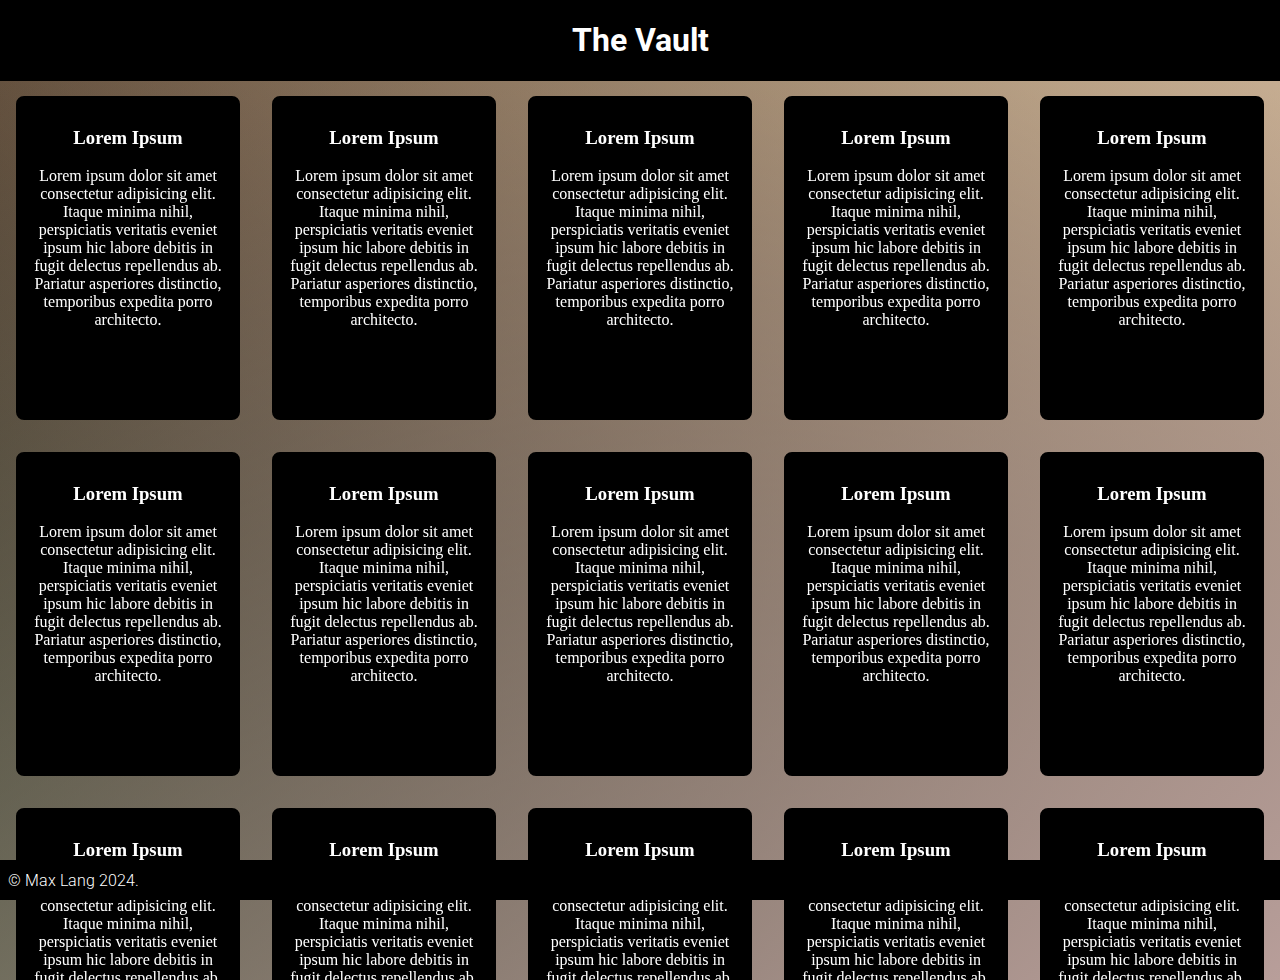
==== commit e4474869: "SaveBot commit at 2024-08-08 19:39:31" ====
--- a/index.html
+++ b/index.html
@@ -11,6 +11,7 @@
 
     <meta charset="UTF-8">
     <meta name="viewport" content="width=device-width, initial-scale=1.0">
+
     <!--Font stuff-->
     <link rel="preconnect" href="https://fonts.googleapis.com">
     <link rel="preconnect" href="https://fonts.gstatic.com" crossorigin>
@@ -25,62 +26,116 @@
             <div class="cover-container">
                 <div class="cover">
                     <div class="inner">
-                        <h3>The life of John Cena</h3>
-                        <p>This story follows the life of the great and mighty John Felix Anthony Cena. Lorem ipsum dolor sit amet consectetur adipisicing elit. Itaque minima nihil, perspiciatis veritatis eveniet ipsum hic labore debitis in fugit delectus repellendus ab. Pariatur asperiores distinctio, temporibus expedita porro architecto.</p>
+                        <h3>Lorem Ipsum</h3>
+                        <p>Lorem ipsum dolor sit amet consectetur adipisicing elit. Itaque minima nihil, perspiciatis veritatis eveniet ipsum hic labore debitis in fugit delectus repellendus ab. Pariatur asperiores distinctio, temporibus expedita porro architecto.</p>
                     </div>
                 </div>
                 <div class="cover">
                     <div class="inner">
-                        <h3>The life of John Cena</h3>
-                        <p>This story follows the life of the great and mighty John Felix Anthony Cena. Lorem ipsum dolor sit amet consectetur adipisicing elit. Itaque minima nihil, perspiciatis veritatis eveniet ipsum hic labore debitis in fugit delectus repellendus ab. Pariatur asperiores distinctio, temporibus expedita porro architecto.</p>
+                        <h3>Lorem Ipsum</h3>
+                        <p>Lorem ipsum dolor sit amet consectetur adipisicing elit. Itaque minima nihil, perspiciatis veritatis eveniet ipsum hic labore debitis in fugit delectus repellendus ab. Pariatur asperiores distinctio, temporibus expedita porro architecto.</p>
                     </div>
                 </div>
                 <div class="cover">
                     <div class="inner">
-                        <h3>The life of John Cena</h3>
-                        <p>This story follows the life of the great and mighty John Felix Anthony Cena. Lorem ipsum dolor sit amet consectetur adipisicing elit. Itaque minima nihil, perspiciatis veritatis eveniet ipsum hic labore debitis in fugit delectus repellendus ab. Pariatur asperiores distinctio, temporibus expedita porro architecto.</p>
+                        <h3>Lorem Ipsum</h3>
+                        <p>Lorem ipsum dolor sit amet consectetur adipisicing elit. Itaque minima nihil, perspiciatis veritatis eveniet ipsum hic labore debitis in fugit delectus repellendus ab. Pariatur asperiores distinctio, temporibus expedita porro architecto.</p>
                     </div>
                 </div>
                 <div class="cover">
                     <div class="inner">
-                        <h3>The life of John Cena</h3>
-                        <p>This story follows the life of the great and mighty John Felix Anthony Cena. Lorem ipsum dolor sit amet consectetur adipisicing elit. Itaque minima nihil, perspiciatis veritatis eveniet ipsum hic labore debitis in fugit delectus repellendus ab. Pariatur asperiores distinctio, temporibus expedita porro architecto.</p>
+                        <h3>Lorem Ipsum</h3>
+                        <p>Lorem ipsum dolor sit amet consectetur adipisicing elit. Itaque minima nihil, perspiciatis veritatis eveniet ipsum hic labore debitis in fugit delectus repellendus ab. Pariatur asperiores distinctio, temporibus expedita porro architecto.</p>
                     </div>
                 </div>
                 <div class="cover">
                     <div class="inner">
-                        <h3>The life of John Cena</h3>
-                        <p>This story follows the life of the great and mighty John Felix Anthony Cena. Lorem ipsum dolor sit amet consectetur adipisicing elit. Itaque minima nihil, perspiciatis veritatis eveniet ipsum hic labore debitis in fugit delectus repellendus ab. Pariatur asperiores distinctio, temporibus expedita porro architecto.</p>
+                        <h3>Lorem Ipsum</h3>
+                        <p>Lorem ipsum dolor sit amet consectetur adipisicing elit. Itaque minima nihil, perspiciatis veritatis eveniet ipsum hic labore debitis in fugit delectus repellendus ab. Pariatur asperiores distinctio, temporibus expedita porro architecto.</p>
                     </div>
                 </div>
                 <div class="cover">
                     <div class="inner">
-                        <h3>The life of John Cena</h3>
-                        <p>This story follows the life of the great and mighty John Felix Anthony Cena. Lorem ipsum dolor sit amet consectetur adipisicing elit. Itaque minima nihil, perspiciatis veritatis eveniet ipsum hic labore debitis in fugit delectus repellendus ab. Pariatur asperiores distinctio, temporibus expedita porro architecto.</p>
+                        <h3>Lorem Ipsum</h3>
+                        <p>Lorem ipsum dolor sit amet consectetur adipisicing elit. Itaque minima nihil, perspiciatis veritatis eveniet ipsum hic labore debitis in fugit delectus repellendus ab. Pariatur asperiores distinctio, temporibus expedita porro architecto.</p>
                     </div>
                 </div>
                 <div class="cover">
                     <div class="inner">
-                        <h3>The life of John Cena</h3>
-                        <p>This story follows the life of the great and mighty John Felix Anthony Cena. Lorem ipsum dolor sit amet consectetur adipisicing elit. Itaque minima nihil, perspiciatis veritatis eveniet ipsum hic labore debitis in fugit delectus repellendus ab. Pariatur asperiores distinctio, temporibus expedita porro architecto.</p>
+                        <h3>Lorem Ipsum</h3>
+                        <p>Lorem ipsum dolor sit amet consectetur adipisicing elit. Itaque minima nihil, perspiciatis veritatis eveniet ipsum hic labore debitis in fugit delectus repellendus ab. Pariatur asperiores distinctio, temporibus expedita porro architecto.</p>
                     </div>
                 </div>
                 <div class="cover">
                     <div class="inner">
-                        <h3>The life of John Cena</h3>
-                        <p>This story follows the life of the great and mighty John Felix Anthony Cena. Lorem ipsum dolor sit amet consectetur adipisicing elit. Itaque minima nihil, perspiciatis veritatis eveniet ipsum hic labore debitis in fugit delectus repellendus ab. Pariatur asperiores distinctio, temporibus expedita porro architecto.</p>
+                        <h3>Lorem Ipsum</h3>
+                        <p>Lorem ipsum dolor sit amet consectetur adipisicing elit. Itaque minima nihil, perspiciatis veritatis eveniet ipsum hic labore debitis in fugit delectus repellendus ab. Pariatur asperiores distinctio, temporibus expedita porro architecto.</p>
                     </div>
                 </div>
                 <div class="cover">
                     <div class="inner">
-                        <h3>The life of John Cena</h3>
-                        <p>This story follows the life of the great and mighty John Felix Anthony Cena. Lorem ipsum dolor sit amet consectetur adipisicing elit. Itaque minima nihil, perspiciatis veritatis eveniet ipsum hic labore debitis in fugit delectus repellendus ab. Pariatur asperiores distinctio, temporibus expedita porro architecto.</p>
+                        <h3>Lorem Ipsum</h3>
+                        <p>Lorem ipsum dolor sit amet consectetur adipisicing elit. Itaque minima nihil, perspiciatis veritatis eveniet ipsum hic labore debitis in fugit delectus repellendus ab. Pariatur asperiores distinctio, temporibus expedita porro architecto.</p>
                     </div>
                 </div>
                 <div class="cover">
                     <div class="inner">
-                        <h3>The life of John Cena</h3>
-                        <p>This story follows the life of the great and mighty John Felix Anthony Cena. Lorem ipsum dolor sit amet consectetur adipisicing elit. Itaque minima nihil, perspiciatis veritatis eveniet ipsum hic labore debitis in fugit delectus repellendus ab. Pariatur asperiores distinctio, temporibus expedita porro architecto.</p>
+                        <h3>Lorem Ipsum</h3>
+                        <p>Lorem ipsum dolor sit amet consectetur adipisicing elit. Itaque minima nihil, perspiciatis veritatis eveniet ipsum hic labore debitis in fugit delectus repellendus ab. Pariatur asperiores distinctio, temporibus expedita porro architecto.</p>
+                    </div>
+                </div>
+                <div class="cover">
+                    <div class="inner">
+                        <h3>Lorem Ipsum</h3>
+                        <p>Lorem ipsum dolor sit amet consectetur adipisicing elit. Itaque minima nihil, perspiciatis veritatis eveniet ipsum hic labore debitis in fugit delectus repellendus ab. Pariatur asperiores distinctio, temporibus expedita porro architecto.</p>
+                    </div>
+                </div>
+                <div class="cover">
+                    <div class="inner">
+                        <h3>Lorem Ipsum</h3>
+                        <p>Lorem ipsum dolor sit amet consectetur adipisicing elit. Itaque minima nihil, perspiciatis veritatis eveniet ipsum hic labore debitis in fugit delectus repellendus ab. Pariatur asperiores distinctio, temporibus expedita porro architecto.</p>
+                    </div>
+                </div>
+                <div class="cover">
+                    <div class="inner">
+                        <h3>Lorem Ipsum</h3>
+                        <p>Lorem ipsum dolor sit amet consectetur adipisicing elit. Itaque minima nihil, perspiciatis veritatis eveniet ipsum hic labore debitis in fugit delectus repellendus ab. Pariatur asperiores distinctio, temporibus expedita porro architecto.</p>
+                    </div>
+                </div>
+                <div class="cover">
+                    <div class="inner">
+                        <h3>Lorem Ipsum</h3>
+                        <p>Lorem ipsum dolor sit amet consectetur adipisicing elit. Itaque minima nihil, perspiciatis veritatis eveniet ipsum hic labore debitis in fugit delectus repellendus ab. Pariatur asperiores distinctio, temporibus expedita porro architecto.</p>
+                    </div>
+                </div>
+                <div class="cover">
+                    <div class="inner">
+                        <h3>Lorem Ipsum</h3>
+                        <p>Lorem ipsum dolor sit amet consectetur adipisicing elit. Itaque minima nihil, perspiciatis veritatis eveniet ipsum hic labore debitis in fugit delectus repellendus ab. Pariatur asperiores distinctio, temporibus expedita porro architecto.</p>
+                    </div>
+                </div>
+                <div class="cover">
+                    <div class="inner">
+                        <h3>Lorem Ipsum</h3>
+                        <p>Lorem ipsum dolor sit amet consectetur adipisicing elit. Itaque minima nihil, perspiciatis veritatis eveniet ipsum hic labore debitis in fugit delectus repellendus ab. Pariatur asperiores distinctio, temporibus expedita porro architecto.</p>
+                    </div>
+                </div>
+                <div class="cover">
+                    <div class="inner">
+                        <h3>Lorem Ipsum</h3>
+                        <p>Lorem ipsum dolor sit amet consectetur adipisicing elit. Itaque minima nihil, perspiciatis veritatis eveniet ipsum hic labore debitis in fugit delectus repellendus ab. Pariatur asperiores distinctio, temporibus expedita porro architecto.</p>
+                    </div>
+                </div>
+                <div class="cover">
+                    <div class="inner">
+                        <h3>Lorem Ipsum</h3>
+                        <p>Lorem ipsum dolor sit amet consectetur adipisicing elit. Itaque minima nihil, perspiciatis veritatis eveniet ipsum hic labore debitis in fugit delectus repellendus ab. Pariatur asperiores distinctio, temporibus expedita porro architecto.</p>
+                    </div>
+                </div>
+                <div class="cover">
+                    <div class="inner">
+                        <h3>Lorem Ipsum</h3>
+                        <p>Lorem ipsum dolor sit amet consectetur adipisicing elit. Itaque minima nihil, perspiciatis veritatis eveniet ipsum hic labore debitis in fugit delectus repellendus ab. Pariatur asperiores distinctio, temporibus expedita porro architecto.</p>
                     </div>
                 </div>
             </div>
--- a/style.css
+++ b/style.css
@@ -76,15 +76,18 @@
     height: 100%;
 }
 
+/* fades out the background */
 .opacity-fade {
+    opacity: 0.0;
     transition-property: opacity;
     transition-duration: var(--opacity-fade-duration,2s);
     transition-timing-function: linear; /*this is because we want the background to be changing constantly and smoothly*/
 }
 
+
 .background-primary {
+    z-index: -2;
     overflow: auto;
-    /*border-radius: 25px;*/
     opacity: 1.0;
     position: absolute;
     display: block;
@@ -98,8 +101,9 @@
 }
 
 .background-secondary {
+    border-radius: 10000px;
+    z-index: -1;
     overflow: auto;
-    border-radius: 2500px;
     opacity: var(--background-secondary-opacity,0.0);
     position: absolute;
     display: block;
@@ -111,7 +115,6 @@
 /* ↑↑ background styles above ↑↑ */
 
 .cover {
-    position: relative;
     background-color: rgb(0, 0, 0);
     color: white;
     padding: 8px;
@@ -121,12 +124,6 @@
     width: 200px;
     height: 300px;
     margin: 16px;
-
-}
-
-.inner:hover {
-    filter: blur(4px);
-
 }
 
 ::-webkit-scrollbar {
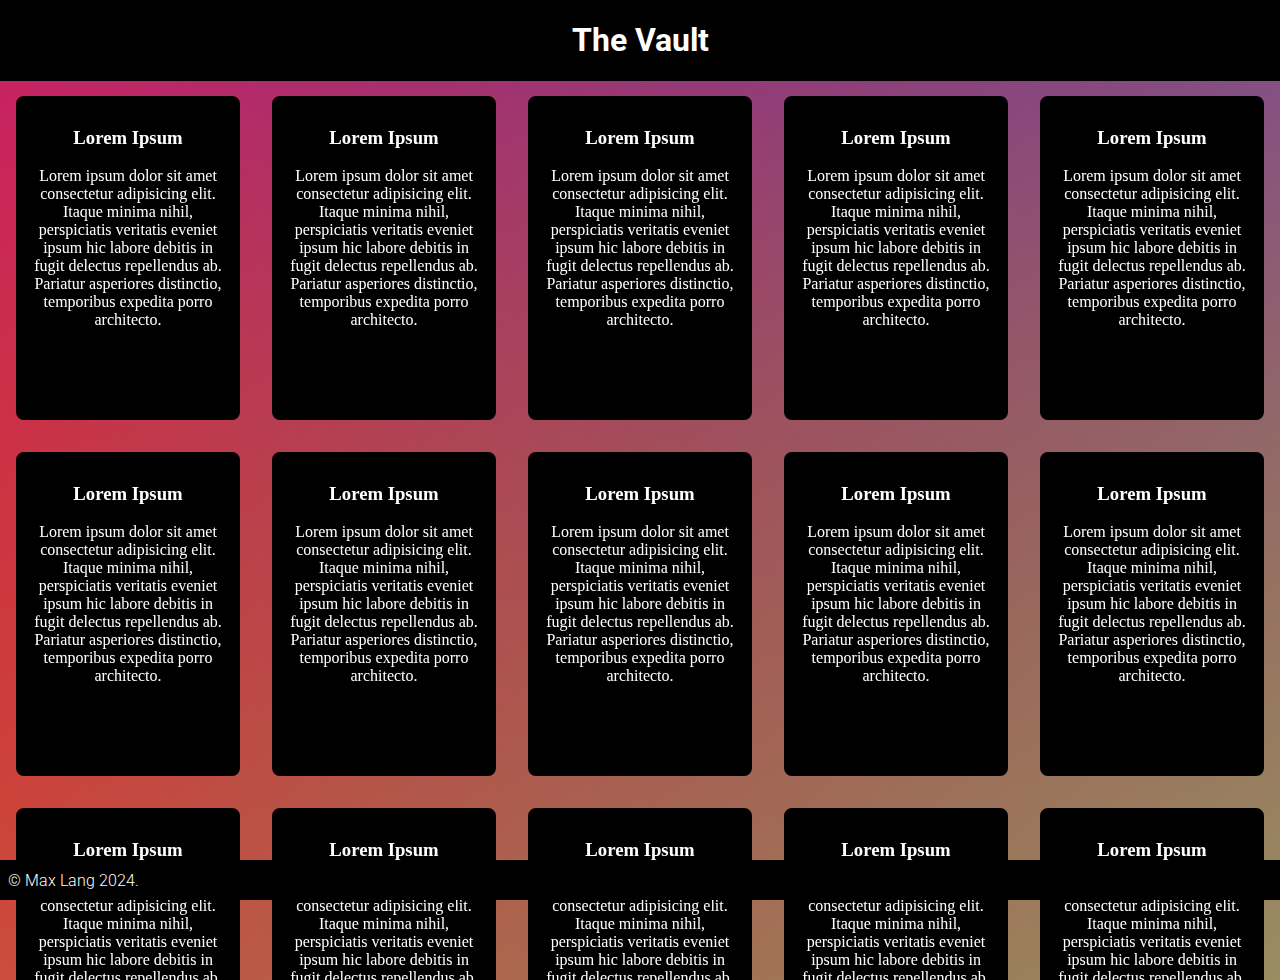
==== commit 1980e73f: "SaveBot commit at 2024-08-10 13:12:53" ====
--- a/index.html
+++ b/index.html
@@ -2,17 +2,22 @@
 <html lang="en">
 <head>
     <title>The Vault</title>
-    <!--Favicon-->
+
+    <!-- Favicon -->
     <link rel="icon" type="image/x-icon" href="favicon/favicon.ico">
-    <!--CSS-->
+
+    <!-- CSS Stylesheet -->
     <link rel="stylesheet" type="text/css" href="style.css">
-    <!--Javascript-->
+
+    <!-- Javascript -->
+    <!-- jQuery -->
+    <script src="https://ajax.googleapis.com/ajax/libs/jquery/3.7.1/jquery.min.js"></script>
     <script src="script.js"></script>
 
     <meta charset="UTF-8">
     <meta name="viewport" content="width=device-width, initial-scale=1.0">
 
-    <!--Font stuff-->
+    <!-- Font links -->
     <link rel="preconnect" href="https://fonts.googleapis.com">
     <link rel="preconnect" href="https://fonts.gstatic.com" crossorigin>
     <link href="https://fonts.googleapis.com/css2?family=Roboto:ital,wght@0,100;0,300;0,400;0,500;0,700;0,900;1,100;1,300;1,400;1,500;1,700;1,900&display=swap" rel="stylesheet">
